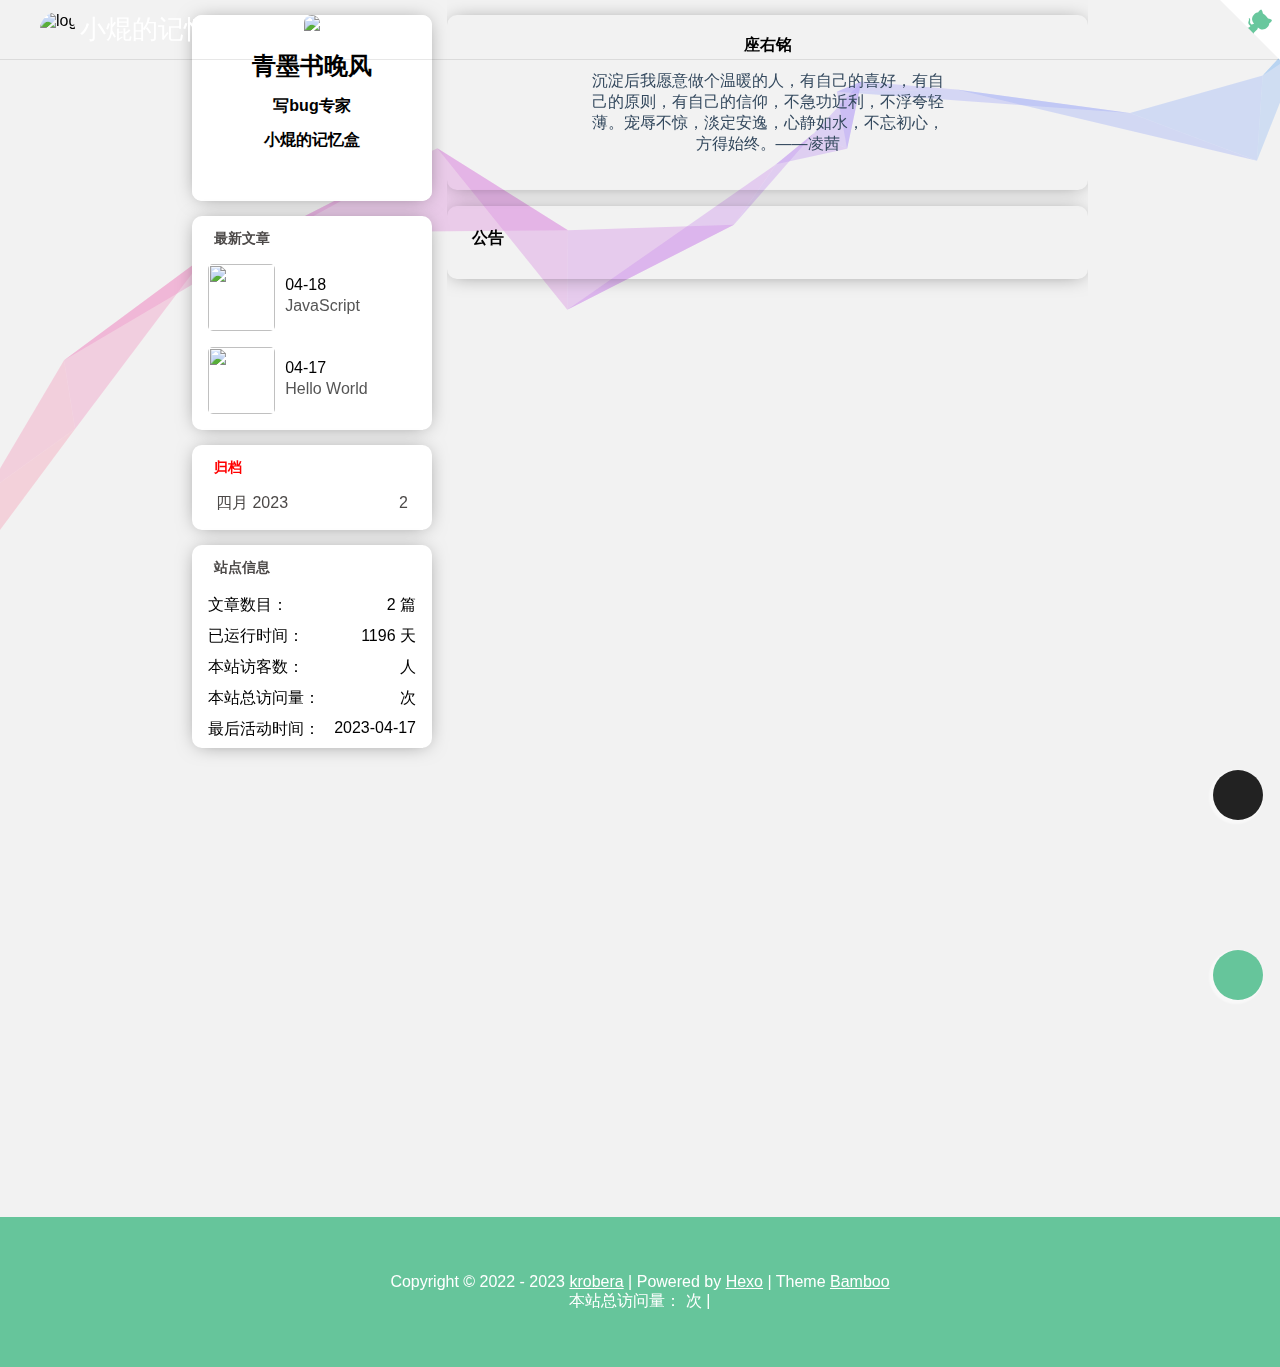
==== index.html @ 3b60a6db "My first test from kun-1" ====
<!DOCTYPE html>
<html>
  <!-- meta/link... -->
  



<head>
  <meta http-equiv="content-type" content="text/html; charset=utf-8">
  <meta content="width=device-width, initial-scale=1.0, maximum-scale=1.0, user-scalable=0" name="viewport">
  <!-- Global site tag (gtag.js) - Google Analytics -->


  <title>小焜的记忆盒</title>

  <link rel="icon" type="image/x-icon, image/vnd.microsoft.icon" href="/favicon.ico">
  <link rel="stylesheet" href="https://at.alicdn.com/t/font_1911880_c1nvbyezg17.css">
  <link href="https://unpkg.com/@fortawesome/fontawesome-free/css/all.min.css" rel="stylesheet">
  <link href="/js/swiper/swiper@5.4.1.min.css" rel="stylesheet">
  
  
    <script>
        var themeModelId = '4';
        if (themeModelId) {
            localStorage.setItem('modelId', themeModelId);
        }
    </script>
    
    <script defer src="https://cdn.jsdelivr.net/gh/yuang01/live2d-widget@latest/autoload.js"></script>
    <script>
        var live2dOpen = eval('true') || false;
        if (!live2dOpen) {
            localStorage.setItem('waifu-display', 1609323474481);
        }
    </script>
  
  
  
<link rel="stylesheet" href="/css/animate.min.css">

  
<link rel="stylesheet" href="/css/style.css">

  
  
    <link href="https://cdn.jsdelivr.net/npm/@fancyapps/ui@5.0/dist/fancybox/fancybox.css" rel="stylesheet">
  
  
    
<link rel="stylesheet" href="/js/shareJs/share.min.css">

  
  <style>
        @media (max-width: 992px) {
            #waifu {
                display: none;
            }
        }
    </style>
    <script defer src="//cdn.bootcss.com/pace/1.0.2/pace.min.js"></script>
    <link href="//cdn.bootcss.com/pace/1.0.2/themes/pink/pace-theme-flash.css" rel="stylesheet">

    
    
    <!-- 依赖于jquery和vue -->
    
        <script src="https://unpkg.com/jquery@3.5.1/dist/jquery.min.js"></script>
    

    
        <script src="https://unpkg.com/vue@2.6.11/dist/vue.min.js"></script>
    

    <!-- import link -->
    
        
            
        
            
        
    
    <!-- import script -->
    
        
            
        
            
        
    

<meta name="generator" content="Hexo 6.3.0"></head>

  
  <!-- 预加载动画 -->
  <!-- 页面预加载动画 -->

  
    <div class="preloader_2" id="loader">
  <div class="loader"></div>
</div>

  
<script>
  var endLoading = function () {
    document.body.style.overflow = 'auto';
    document.getElementById('loader').classList.add("loading");
  }
  window.addEventListener('DOMContentLoaded',endLoading);
</script>

  <body>
    <!-- 判断是否为暗黑风格 -->
    <!-- 判断是否为黑夜模式 -->
<script>
  let isDark = JSON.parse(localStorage.getItem('dark')) || JSON.parse('false');

  if (isDark) {
    $(document.body).addClass('darkModel');
  }
</script>

    <!-- 需要在上面加载的js -->
    <script>
  function loadScript(src, cb) {
    return new Promise(resolve => {
      setTimeout(function () {
        var HEAD = document.getElementsByTagName("head")[0] || document.documentElement;
        var script = document.createElement("script");
        script.setAttribute("type", "text/javascript");
        if (cb) {
          if (JSON.stringify(cb)) {
            for (let p in cb) {
              if (p == "onload") {
                script[p] = () => {
                  cb[p]()
                  resolve()
                }
              } else {
                script[p] = cb[p]
                script.onload = resolve
              }
            }
          } else {
            script.onload = () => {
              cb()
              resolve()
            };
          }
        } else {
          script.onload = resolve
        }
        script.setAttribute("src", src);
        HEAD.appendChild(script);
      });
    });
  }

  //https://github.com/filamentgroup/loadCSS
  var loadCSS = function (src) {
    return new Promise(resolve => {
      setTimeout(function () {
        var link = document.createElement('link');
        link.rel = "stylesheet";
        link.href = src;
        link.onload = resolve;
        document.getElementsByTagName("head")[0].appendChild(link);
      });
    });
  };

</script> 

<!-- 轮播图所需要的js -->
<script src="/js/swiper/swiper.min.js"></script>
<script src="/js/swiper/vue-awesome-swiper.js"></script>
<script src="/js/swiper/swiper.animate1.0.3.min.js"></script>

<script type="text/javascript">
  Vue.use(window.VueAwesomeSwiper)
</script>


  <script src="/js/vue-typed-js/index.js"></script>


<!-- 首页的公告滚动插件的js需要重新加载 -->
<script src="/js/vue-seamless-scroll/index.js"></script>

<!-- 打字机效果js -->
<script src="https://unpkg.com/typed.js@2.0.11"></script>


    <div id="safearea">
      <main class="main" id="pjax-container">
        <!-- 头部导航 -->
        
<header class="header  " 
  id="navHeader"
  style="position: fixed;
  left: 0; top: 0; z-index: 10;width: 100%;"
>
  <div class="header-content">
    <div class="bars">
      <div id="appDrawer" class="sidebar-image">
  <div class="drawer-box-icon">
    <i class="fas fa-bars" aria-hidden="true" @click="showDialogDrawer"></i>
  </div>
  
  <transition name="fade">
    <div class="drawer-box_mask" v-cloak style="display: none;" v-show="visible" @click.self="cancelDialogDrawer">
    </div>
  </transition>
  <div class="drawer-box" :class="{'active': visible}">
    <div class="drawer-box-head bg-color">
      <img class="drawer-box-head_logo lazyload placeholder" src="/medias/head.jpg" class="lazyload placeholder" data-srcset="/medias/head.jpg" srcset="https://pic1.zhimg.com/v2-cd38920285d125be80b3eb504052c550_b.webp" alt="logo">
      <h3 class="drawer-box-head_title">小焜的记忆盒</h3>
      <h5 class="drawer-box-head_desc">欢迎来到小焜的个人空间</h5>
    </div>
    
    <div class="drawer-box-content">
      <ul class="drawer-box-content_menu">
        
        
          <li class="drawer-box-content_item">
            <a target="_blank" rel="noopener" href="https://github.com/krobera">
              <i class="fas fa-github" aria-hidden="true"></i>
              <span>Github</span>
            </a>
          </li>
        
      </ul>
    </div>
  </div>
</div>

<script>
  var body = document.body || document.documentElement || window;
  var vm = new Vue({
    el: '#appDrawer',
    data: {
      visible: false,
      top: 0,
      openArr: [],
    },
    computed: {
    },
    mounted() {
    },
    methods: {
      isOpen(index) {
        if (this.openArr.includes(index)) {
          return true;
        } else {
          return false;
        }
      },
      openOrCloseMenu(curIndex) {
        const index = this.openArr.indexOf(curIndex);
        if (index !== -1) {
          this.openArr.splice(index, 1);
        } else {
          this.openArr.push(curIndex);
        }
      },
      showDialogDrawer() {
        this.visible = true;
        // 防止页面滚动，只能让弹框滚动
        this.top = $(document).scrollTop()
        body.style.cssText = 'width: 100%; height: 100%;overflow: hidden;';
      },
      cancelDialogDrawer() {
        this.visible = false;
        body.removeAttribute('style');
        $(document).scrollTop(this.top)
      }
    },
    created() {}
  })
</script>

    </div>
    <div class="blog-title" id="author-avatar">
      
        <div class="avatar">
          <img src="/medias/head.jpg" class="lazyload placeholder" data-srcset="/medias/head.jpg" srcset="https://pic1.zhimg.com/v2-cd38920285d125be80b3eb504052c550_b.webp" alt="logo">
        </div>
      
      <a href="/" class="logo">小焜的记忆盒</a>
    </div>
    <nav class="navbar">
      <ul class="menu">
        
      </ul>
      
      
        <div id="appSearch">
  <div class="search"  @click="showDialog()"><i class="fas fa-search" aria-hidden="true"></i></div>
  <transition name="fade">
    <div class="message-box_wrapper" style="display: none;" v-cloak v-show="dialogVisible" @click.self="cancelDialogVisible()">
      <div class="message-box animated bounceInDown">
        <h2>
          <span>
            <i class="fas fa-search" aria-hidden="true"></i>
            <span class="title">本地搜索</span>
          </span>
          <i class="fas fa-times close" pointer style="float:right;" aria-hidden="true" @click.self="cancelDialogVisible()"></i>
        </h2>
        <form class="site-search-form">
          <input type="text"
            placeholder="请输入关键字"
            id="local-search-input" 
            @click="getSearchFile()"
            class="st-search-input"
            v-model="searchInput"
          />
        </form>
        <div class="result-wrapper">
          <div id="local-search-result" class="local-search-result-cls"></div>
        </div>
      </div>
    </div>
  </transition>
</div>
<script src="/js/local_search.js"></script>
<script>
  var body = document.body || document.documentElement || window;
  var vm = new Vue({
    el: '#appSearch',
    data: {
      dialogVisible: false,
      searchInput: '',
      top: 0,
    },
    computed: {
    },
    mounted() {
      window.addEventListener('pjax:complete', () => {
        this.cancelDialogVisible();
      })
    },
    methods: {
      showDialog() {
        this.dialogVisible = true;
        // 防止页面滚动，只能让弹框滚动
        this.top = $(document).scrollTop()
        body.style.cssText = 'overflow: hidden;';
      },
      getSearchFile() {
        if (!this.searchInput) {
          getSearchFile("/search.xml");
        }
      },
      cancelDialogVisible() {
        this.dialogVisible = false;
        body.removeAttribute('style');
        $(document).scrollTop(this.top)
      },
    },
    created() {}
  })
</script>
<!-- 解决刷新页面闪烁问题，可以在元素上添加display: none, 或者用vue.extend方法，详情：https://blog.csdn.net/qq_31393401/article/details/81017912 -->
<!-- 下面是搜索基本写法 -->
<!-- <script type="text/javascript" id="local.search.active">
  var inputArea = document.querySelector("#local-search-input");
  inputArea.onclick   = function(){ getSearchFile(); this.onclick = null }
  inputArea.onkeydown = function(){ if(event.keyCode == 13) return false }
</script> -->

      

    </nav>
  </div>
  
    <a target="_blank" rel="noopener" href="https://github.com/krobera" class="github-corner color-primary" aria-label="View source on GitHub"><svg width="60" height="60" viewBox="0 0 250 250" style="fill:#fff; position: absolute; top: 0; border: 0; right: 0;" aria-hidden="true"><path d="M0,0 L115,115 L130,115 L142,142 L250,250 L250,0 Z"></path><path d="M128.3,109.0 C113.8,99.7 119.0,89.6 119.0,89.6 C122.0,82.7 120.5,78.6 120.5,78.6 C119.2,72.0 123.4,76.3 123.4,76.3 C127.3,80.9 125.5,87.3 125.5,87.3 C122.9,97.6 130.6,101.9 134.4,103.2" fill="currentColor" style="transform-origin: 130px 106px;" class="octo-arm"></path><path d="M115.0,115.0 C114.9,115.1 118.7,116.5 119.8,115.4 L133.7,101.6 C136.9,99.2 139.9,98.4 142.2,98.6 C133.8,88.0 127.5,74.4 143.8,58.0 C148.5,53.4 154.0,51.2 159.7,51.0 C160.3,49.4 163.2,43.6 171.4,40.1 C171.4,40.1 176.1,42.5 178.8,56.2 C183.1,58.6 187.2,61.8 190.9,65.4 C194.5,69.0 197.7,73.2 200.1,77.6 C213.8,80.2 216.3,84.9 216.3,84.9 C212.7,93.1 206.9,96.0 205.4,96.6 C205.1,102.4 203.0,107.8 198.3,112.5 C181.9,128.9 168.3,122.5 157.7,114.1 C157.9,116.9 156.7,120.9 152.7,124.9 L141.0,136.5 C139.8,137.7 141.6,141.9 141.8,141.8 Z" fill="currentColor" class="octo-body"></path></svg></a><style>.github-corner:hover .octo-arm{animation:octocat-wave 560ms ease-in-out}@keyframes octocat-wave{0%,100%{transform:rotate(0)}20%,60%{transform:rotate(-25deg)}40%,80%{transform:rotate(10deg)}}@media (max-width:500px){.github-corner:hover .octo-arm{animation:none}.github-corner .octo-arm{animation:octocat-wave 560ms ease-in-out}}</style>
  
  
    <div id="he-plugin-simple"></div>
    <script>
      WIDGET = {
        CONFIG: {
          "modules": "012",
          "background": 5,
          "tmpColor": "4A4A4A",
          "tmpSize": 16,
          "cityColor": "4A4A4A",
          "citySize": 16,
          "aqiSize": 16,
          "weatherIconSize": 24,
          "alertIconSize": 18,
          "padding": "10px 10px 10px 10px",
          "shadow": "1",
          "language": "auto",
          "borderRadius": 5,
          "fixed": "false",
          "vertical": "middle",
          "horizontal": "center",
          "key": "2784dd3fcb1e4f0f9a9b579bf69641f2"
        }
      }
    </script>
    <script defer src="https://widget.qweather.net/simple/static/js/he-simple-common.js?v=2.0"></script> 
    
</header>
        <!-- 内容区域 -->
        
  <!-- 首页轮播 -->
  

  <link href="/js/vue-typed-js/index.css" rel="stylesheet">






<div class="swiper-length" style="display: none;">0</div>
<div id="appSwiper"
  class="swiper-no-swiping"
  @mouseenter="stopAutoPlay()" 
  @mouseleave="startAutoPlay()"
>
  <swiper v-cloak ref="mySwiper" :options="swiperOptions" @slideChangeTransitionEnd="slideChangeTransitionEnd">
    
      <swiper-slide>
        <div class="item swiper-lazy" data-background="/img/02.jpg" style="background-size: 300000px; 
          background-position: left center;" style="position: relative;">
          <div class="swiper-bgmask" style="position: absolute;top: 0;left: 0;width: 100%;height: 100%;"></div>
            <div class="flag">
              
              <div class="img-mask swiper-lazy swiper-default-bgImg" data-background="/img/02.jpg" style="height: 100%; background-size: cover; 
                background-position: center center;">
                <div class="swiper-lazy-preloader swiper-lazy-preloader-white"></div>   
              </div>
              <div class="flag-text">
                <div class="flag-text-content">
                  <div class="title ani animated" swiper-animate-effect="fadeInDown" swiper-animate-duration="0.2s" swiper-animate-delay="0.1s">记忆</div>
                  
                    <div class="ani animated default-excerpt" swiper-animate-effect="fadeInDown" swiper-animate-duration="0.2s" swiper-animate-delay="0.1s">
                      <vue-typed-js :strings="defaultDesc" :loop="defaultDescTypedLoop" :type-speed="100" :back-speed="50">
                        <h1 class="typing"></h1>
                      </vue-typed-js>
                    </div>
                    
                </div>
                <div style="display: flex;" class="flag-text-btns">
                  
                    <div class="ani animated" swiper-animate-effect="fadeInDown" swiper-animate-duration="0.2s" swiper-animate-delay="0.1s"><a target="_blank" rel="noopener" href="https://github.com/krobera/krobera.github.io" class="read-more swiper-btn-color" style="display: inline-block; z-index:1;">阅读文档</a></div>
                  
                  
                    <div class="ani animated" style="margin-left: 10px;" swiper-animate-effect="fadeInDown" swiper-animate-duration="0.2s" swiper-animate-delay="0.1s"><a target="_blank" rel="noopener" href="https://www.cnblogs.com/krora/" class="read-more swiper-btn-color2" style="display: inline-block; z-index:1;border: 1px solid white;">博客园</a></div>
                  
                </div>
              </div>
            </div>
          </div>
      </swiper-slide>
    
  </swiper>
  
    <div id="scroll-down" @click="toPostContent()">
      <a href="javascript:;">
        <i class="fas fa-angle-down scroll-down-effects"></i>
      </a>
    </div>
  
  <canvas id="header_canvas"style="position:absolute;bottom:0;width:100%;pointer-events:none;"></canvas>
  
    <svg class="hans-container" xmlns="http://www.w3.org/2000/svg" xmlns:xlink="http://www.w3.org/1999/xlink" viewBox="0 24 150 28" preserveAspectRatio="none"><defs><path id="hans-wave" d="M-160 44c30 0 58-18 88-18s 58 18 88 18 58-18 88-18 58 18 88 18 v44h-352z"></path></defs><g class="hans-parallax"><use xlink:href="#hans-wave" x="50" y="0" fill="rgba(224,233,239,.5)"></use><use xlink:href="#hans-wave" x="50" y="3" fill="rgba(224,233,239,.5)"></use><use xlink:href="#hans-wave" x="50" y="6" fill="rgba(224,233,239,.5)"></use></g></svg>
    
</div>


<style>.hans-parallax>use{animation:hans-wave-move 12s linear infinite}.hans-parallax>use:nth-child(1){animation-delay:-2s}.hans-parallax>use:nth-child(2){animation-delay:-2s;animation-duration:5s}.hans-parallax>use:nth-child(3){animation-delay:-4s;animation-duration:3s}@keyframes hans-wave-move{0%{transform:translate(-90px,0)}100%{transform:translate(85px,0)}}</style>
<style>
  .hans-container {
    position: absolute!important;
    bottom: 0;
    width: 100%;
    height: 120px;
    z-index: 100;
    pointer-events:none;
  }
</style>


<script>
  var autoplay = JSON.parse('false');
  var delay = '5000';
  var loop = JSON.parse('true') ? false : JSON.parse('true');
  var effect = 'slide';
  var swiperLength = parseInt(document.querySelector(".swiper-length").innerText);
  var defaultDesc = '凡是过去，皆为序章';
  defaultDesc = defaultDesc.split(',');
  var defaultDescTypedLoop = JSON.parse('true');
  var vm = new Vue({
    el: '#appSwiper',
    data: {
      defaultDesc: defaultDesc,
      defaultDescTypedLoop,
      swiperOptions: {
        pagination: {
          el: '.swiper-pagination',
          clickable: true // 允许点击小圆点跳转
        },
        loop: loop ? true : false,
        effect, // fade
        autoplay: (autoplay && swiperLength > 1) ? {
  　　　　delay,
  　　　　disableOnInteraction: false // 手动切换之后继续自动轮播
    　　} : false,
        navigation: {
          nextEl: '.swiper-button-next',
          prevEl: '.swiper-button-prev',
        },
        lazy: {
          loadPrevNext: true,
        },
        on:{
          init: function() {
            swiperAnimateCache(this); //隐藏动画元素 
            swiperAnimate(this); //初始化完成开始动画
          }, 
          slideChangeTransitionEnd: function(){ 
            swiperAnimate(this); //每个slide切换结束时也运行当前slide动画
          } 
        }
        // Some Swiper option/callback...
      }
    },
    computed: {
      swiper() {
        return this.$refs.mySwiper.$swiper
      }
    },
    mounted() {
      // console.log('Current Swiper instance object', this.swiper)
      // this.swiper.slideTo(0, 1000, false)
    },
    methods: {
      stopAutoPlay() {
        (autoplay && swiperLength > 1) && this.swiper.autoplay.stop();
      },
      startAutoPlay() {
        (autoplay && swiperLength > 1) && this.swiper.autoplay.start();
      },
      slideChangeTransitionEnd() {
        console.log('1');
      },
      toPostContent() {
        const fullHeight = $(window).height() - 60;
        $('html,body').animate({scrollTop: fullHeight},500);
      }
    },
    created() {}
  })
</script>

  <script src="/js/bubble/homeBubble.js"></script>

<style>
#appSwiper {
  position: relative;
  user-select: none;
  overflow: hidden;
  font-family: Titillium Web,'PingFang SC','Hiragino Sans GB','Microsoft JhengHei','Microsoft YaHei',sans-serif;
}
.default-excerpt {
  font-size: 1.6em;
  margin-top: 1em;
  color: #eee;
}
.bottom-one-btn {
  margin-top: 15px;
}
.swiper-container {
  overflow: hidden;
  z-index: 0;
}
.swiper-slide {
  height: 350px;
  position: relative;
}
.swiper-button-prev,
.swiper-button-next {
  padding: 10px 10px;
  transition: background 0.2s;
}
.swiper-button-prev:hover,
.swiper-button-next:hover {
  background: rgba(0, 0, 0, 0.2);
}
.swiper-slide .item {
  width: 100%;
  height: 100%;
}
.flag {
  position: relative;
  width: 70%;
  margin: 0 auto;
  color: #ffffff;
  height: 100%;
  background: #000;
}
.flag img {
  min-height: 100%;
}
.flag-text {
  position: absolute;
  top: 50px;
  left: 50px;
  width: 80%;
  height: 280px;
  display: flex;
  flex-direction: column;
  justify-content: space-between;
  z-index: 9999;
}
.flag-text .title {
  font-size: 1.8em;
}
.flag-text .title a {
  color: #fff;
  transition: color 0.3s;
}
.flag-text .title a:hover {
  color: rgba(66, 185, 133, 0.8);
}
.flag-text .excerpt {
  color: #eee;
  width: 70%;
  line-height: 30px;
  height: 150px;
  margin-top: 2%;
  display: -webkit-box;
  -webkit-box-orient: vertical;
  -webkit-line-clamp: 5;
  overflow: hidden;
}
.swiper-pagination-bullet-active {
  opacity: 1;
  background-color: #42b983;
}
.img-mask {
  opacity:0.6; filter: alpha(opacity=60);
}
.flag-text .read-more {
  margin-bottom: 30px;
  padding: 5px 15px;
  color: #ffffff;
  border-radius: 20px;
}
#scroll-down {
  position: absolute;
  bottom: 10px;
  left: 50%;
  transform: translateX(-50%);
  font-size: 2.5em;
  color: #fff;
  cursor: pointer;
  z-index: 2;
}
#scroll-down a {
  color: #fff;
}
@-webkit-keyframes rightan
  {
  
  0%
  {
    transform: translateY(0);
    opacity: 0.5;
  }
  50% {
    transform: translateY(-30px);
    opacity: 1;
  }
  100%
  {
    transform: translateY(0);
    opacity: 0.5;
  }
}
.scroll-down-effects {
  animation: rightan 1.5s infinite;
}
/* 当头部导航设置为背景透明的时候 */
.swiper-slide {
  height: 400px;
}
.flag-text {
  top: 80px;
}

@media (min-width: 992px) {
  .swiper-button-prev {
    margin-left: 15%;
    transform: translateX(-180%);
  }
  .swiper-button-next {
    margin-right: 15%;
    transform: translateX(180%);
  }
  .flag-text .title {
    width: 80%;
    line-height: 35px;
    max-height: 70px;
    display: -webkit-box;
    -webkit-box-orient: vertical;
    -webkit-line-clamp: 2;
    overflow: hidden;
  }
}
@media screen and (max-width: 1200px) { 
  .flag {
    width: 80%;
  }
  .swiper-button-prev {
    margin-left: 10%;
    transform: translateX(-180%);
  }
  .swiper-button-next {
    margin-right: 10%;
    transform: translateX(180%);
  }
}
@media (max-width: 992px) {
  .flag {
    width: 100%;
  }
  .flag-text .title {
    font-size: 1.5em;
    margin-top: 50px;
    display: -webkit-box;
    -webkit-box-orient: vertical;
    -webkit-line-clamp: 2;
    overflow: hidden;
  }
  .flag-text {
    position: absolute;
    top: 0;
    left: 0;
    width: 80%;
    height: 100%;
    margin-left: 50%;
    transform: translateX(-50%);
  }
  .flag-text .excerpt {
    width: 100%;
    line-height: 25px;
    height: 125px;
    display: -webkit-box;
    -webkit-box-orient: vertical;
    -webkit-line-clamp: 5;
    overflow: hidden;
  }
  .flag-text .read-more {
    margin-bottom: 80px;
  }
}
@media (max-width: 992px) and (min-width: 551px) {
  .flag-text .excerpt {
    width: 70%;
  }
}
@media (max-width: 551px) {
  .swiper-slide {
    height: 250px;
  }
  .flag-text .title {
    line-height: 30px;
    max-height: 60px;
    display: -webkit-box;
    -webkit-box-orient: vertical;
    -webkit-line-clamp: 2;
    overflow: hidden;
    margin-top: 20px;
  }
  .flag-text .excerpt {
    font-size: 1em;
    line-height: 20px;
    height: 80px;
    display: -webkit-box;
    -webkit-box-orient: vertical;
    -webkit-line-clamp: 4;
  }
  .flag-text .excerpt { 
    margin-top: 10px;
  }
  .flag-text .read-more {
    margin-top: 10px;
    margin-bottom: 50px;
  }
  .swiper-button-prev,
  .swiper-button-next {
    transform: scale(0.5);
  }
  .swiper-button-prev {
    left: 0;
  }
  .swiper-button-next {
    right: 0;
  }
}
/* 当头部导航设置为背景透明的时候 */
  @media (max-width: 992px) {
    .flag-text {
      top: 60px;
      height: 80%;
    }
  }
  @media (max-width: 551px) {
    .swiper-slide {
      height: 310px;
    }
  }

/* 文字或者按钮居中显示 */

  .flag-text {
    left: 10%;
  }
  .flag-text .flag-text-content {
    width: 100%;
    text-align: center;
  }
  .flag-text .title {
    width: 100%;
    text-align: center;
  }
  .flag-text .excerpt { 
    width: 100%;
    text-align: center;
  }
  .bottom-one-btn {
    display: flex;
    justify-content: center;
  }
  .default-excerpt {
    display: flex;
    justify-content: center;
    font-size: 1.6em;
  }
  .flag-text-btns {
    justify-content: center;
  }
  @media (min-width: 992px) {
    .flag-text .excerpt {
      line-height: 30px;
      display: -webkit-box;
      -webkit-box-orient: vertical;
      -webkit-line-clamp: 5;
      overflow: hidden;
    }
  }
  @media (max-width: 992px) {
    .flag-text {
      margin-left: 0;
      transform: translateX(0);
    }
  }




/* 全屏显示 */

  .flag {
    width: 100%;
  }
  .swiper-slide {
    height: 100vh;
  }
  .flag-text {
    top: 50%;
    left: 15%;
    transform: translateY(-50%);
    width: 70%;
    height: auto;
  }
  .flag-text .title {
    font-size: 2.8em;
    line-height: 1.5em;
    max-height: none;
  }
  .flag-text .excerpt {
    font-size: 1.25em;
    height: 150px;
  }
  .flag-text .read-more {
    margin-top: 10px;
  }
  .swiper-button-prev,
  .swiper-button-next {
    margin-top: -60px!important;
  }
  .swiper-btn-color,
  .swiper-btn-color2 {
    background-color: transparent;
    border: 1px solid #fff;
  }
  .swiper-btn-color:hover,
  .swiper-btn-color2:hover {
    background-color: rgba(66, 185, 133, 0.8);
    border: 1px solid rgba(66, 185, 133, 0.8)!important;
  }
  .flag-text-btns {
    justify-content: center;
  }
  .swiper-button-prev {
    margin-left: 10px;
    transform: translateX(0);
    border-radius: 50%;
    padding: 0;
    width: 50px;
    height: 50px;
  }
  .swiper-button-next {
    margin-right: 10px;
    transform: translateX(0);
    border-radius: 50%;
    padding: 0;
    width: 50px;
    height: 50px;
  }
  .swiper-button-next:after, .swiper-button-prev:after {
    font-size: 1.2em;
  }
  @media (min-width: 992px) {
    .flag-text .excerpt {
      line-height: 35px;
      height: 175px;
    }
    .default-excerpt {
      min-height: 150px;
    }
    .typed-element {
      align-items: unset;
    }
  }
  @media (max-width: 992px) {
    .flag-text {
      margin-left: 0;
      height: 60%;
      top: 55%;
    }
    .flag-text .title {
      font-size: 2.4em;
      margin-top: 0;
      display: -webkit-box;
      -webkit-box-orient: vertical;
      -webkit-line-clamp: 2;
      overflow: hidden;
    }
    .flag-text .excerpt {
      line-height: 35px;
      height: 185px;
    }
    .flag-text .read-more {
      margin-top: 20px;
    }
  }
  @media (max-width: 551px) {
    .flag-text {
      height: 60%;
    }
    .flag-text .title {
      font-size: 2.2em;
    }
    .flag-text .excerpt {
      line-height: 30px;
    }
    .flag-text .read-more {
      margin-top: 50px;
      padding: 10px 30px;
    }
    .swiper-button-prev {
      margin-left: 0;
    }
    .swiper-button-next {
      margin-right: 0;
    }
    .default-excerpt {
      margin-top: 1em;
    }
  }


/* video */
.swiper-video {
  width: 100%;
  height: 100%;
}
.swiper-video video {
  pointer-events: none;
}
.swiper-video-maskBox{
  position: absolute;
  top: 0;
  left: 0;
  height: 100%;
  width: 100%;
  background-color: #000;
  opacity: 0.2;
  z-index: 1;
}
@media (min-width: 992px) {
  
    .swiper-video {
      display: none;
    }
    .swiper-default-bgImg {
      display: block;  
    }
  
}
@media (max-width: 992px) {
  .swiper-video {
    display: none;
  }
  .swiper-default-bgImg {
    display: block;  
  }
}
/* video-end */
</style>


<div id="l_main">
  <div class="l_content">
    <!-- 自定义的内容 -->
    
    <!-- 首页座右铭 -->
    
  <div class="motto">
      <h3 class="motto-title">座右铭</h3>
      <div class="motto-content">
        <p>
          沉淀后我愿意做个温暖的人，有自己的喜好，有自己的原则，有自己的信仰，不急功近利，不浮夸轻薄。宠辱不惊，淡定安逸，心静如水，不忘初心，方得始终。——凌茜  
        </p> 
      </div>
  </div>

    <!-- 首页公告 -->
    
<style>
  .index-notice-content {
    margin-top: 10px;
  }
  .warp {
    width: 100%;
    margin: 0 auto;
    overflow: hidden;
  }
  .index-notice-content__ul {
    list-style: none;
    padding: 0;
    margin: 0 auto;
  }
  .index-notice-content__ul li,
  .index-notice-content__ul a {
    display: block;
    height: 30px;
    line-height: 30px;
    display: flex;
    justify-content: space-between;
    font-size: 15px;
  }
  .index-notice-content__title {
    flex: 1;
    overflow: hidden;
  }
  .index-notice-content__title a,
  .index-notice-content__title span {
    overflow: hidden;
    display: block;
    text-overflow:ellipsis; 
    white-space: nowrap;
    height: 100%;
    width: 100%;
    color: #000;
  }
  .index-notice-content__title a:hover,
  .index-notice-content__title span:hover {
    text-decoration: underline;
  }
  .index-notice-content__date {
    min-width: 80px;
    margin-left: 5px;
    color: #000;
  }
</style>
<div class="index-notice" id="appIndexNotice">
    <h3>
      <i class="fas fa-bullhorn index-notice-icon"></i>公告
    </h3>
    <div class="index-notice-content">
      
      <vue-seamless-scroll
        :data="listData"
        :class-option="classOption"
        class="warp"
        style="height: 0px"
      >
        <ul class="index-notice-content__ul">
          
           
        </ul>
      </vue-seamless-scroll>
    </div>
</div>
<script src="/js/vue-seamless-scroll/index.js"></script>

<!-- 滚动插件采用 vue-seamless-scroll
  https://chenxuan0000.github.io/vue-seamless-scroll/zh/guide/06-singleStop.html 
-->

<script>
  var seamless = JSON.parse('false');
  seamless = seamless ? 0 : 30;
  var listData = '' || '';
  listData = listData.split(',');
  var vm = new Vue({
    el: '#appIndexNotice',
    data: {
      listData: listData,
      moveNum: 2,
      classOption: {
        singleHeight: seamless,
        limitMoveNum: listData.length
      },
    },
    computed: {
    },
    mounted() {
    },
    methods: {
    },
    created() {
      this.moveNum = parseInt(this.listData.length);
    }
  })
</script>



    <!-- 首页文章置顶 -->
    


<div class="topArticle reveal">
	<h3><i class="fas fa-thumbs-o-up" aria-hidden="true"></i>推荐文章</h3>
	<div class="articles">
		
			
		
			
		
	</div>
</div>


    <div class="bg-floor" id="home-bg-floor" style="position: fixed;left: 0;top: 0;width: 100%;height: 100%;z-index: -2;"></div>
    <!-- 每一篇文章卡片 -->
    <!-- hash算法 -->

<section class="posts">
  
    
    <article class="post reveal" style="flex-direction: row-reverse;   ">
      <div class="post-main">
        <div class="post-info">
          <div class="post-time">
            <i class="fas fa-clock" aria-hidden="true"></i>
            <span class="post-time">2023-04-18</span>
          </div>
          <div class="post-title">
            <a class="post-title-link" href="/2023/04/18/JavaScript/">JavaScript</a>
          </div>
          <div class="post-meta">
            <div class="post-tags">
              <!-- 文章详情页的标签 -->

            </div>
            <div class="post-categories">
              <!-- 文章详情页的分类 -->


            </div>
          </div>
          <div class="post-img-mobile">
            <a href="/2023/04/18/JavaScript/" style="background-size: cover; 
              background-position: center center;">
              <img class="lazyload lazyload placeholder" src="https://pic3.zhimg.com/80/v2-5f7cb7e900b9dcf5354c3d4d2c5cc3c2_1440w.webp" class="lazyload placeholder" data-srcset="https://pic3.zhimg.com/80/v2-5f7cb7e900b9dcf5354c3d4d2c5cc3c2_1440w.webp" srcset="https://pic1.zhimg.com/v2-cd38920285d125be80b3eb504052c550_b.webp" alt="">
            </a>
          </div>
          <div class="post-content">
            一. JavaScript基础1. JavaScript发展历史
1994年，网景公司(Netscape)发布了Navigator浏览器0.9版，这是世界上第一款比较成熟的网络浏览器，轰动一时。但是这是一款名副其实的浏览器–只能浏览页面，浏
          </div>
        </div>
        <div class="post-more">
          <a href="/2023/04/18/JavaScript/">
            <i class="iconfont iconmore" pointer style="float: right;  " title="阅读更多"></i>
          </a>
        </div>
      </div>
      <div class="post-img">
        <a href="/2023/04/18/JavaScript/" style="background-size: cover; 
          background-position: center center;">
          <img class="lazyload lazyload placeholder" src="https://pic3.zhimg.com/80/v2-5f7cb7e900b9dcf5354c3d4d2c5cc3c2_1440w.webp" class="lazyload placeholder" data-srcset="https://pic3.zhimg.com/80/v2-5f7cb7e900b9dcf5354c3d4d2c5cc3c2_1440w.webp" srcset="https://pic1.zhimg.com/v2-cd38920285d125be80b3eb504052c550_b.webp" alt="">
        </a>
      </div>
    </article>
  
    
    <article class="post reveal" style="   ">
      <div class="post-main">
        <div class="post-info">
          <div class="post-time">
            <i class="fas fa-clock" aria-hidden="true"></i>
            <span class="post-time">2023-04-17</span>
          </div>
          <div class="post-title">
            <a class="post-title-link" href="/2023/04/17/hello-world/">Hello World</a>
          </div>
          <div class="post-meta">
            <div class="post-tags">
              <!-- 文章详情页的标签 -->

            </div>
            <div class="post-categories">
              <!-- 文章详情页的分类 -->


            </div>
          </div>
          <div class="post-img-mobile">
            <a href="/2023/04/17/hello-world/" style="background-size: cover; 
              background-position: center center;">
              <img class="lazyload lazyload placeholder" src="https://pic3.zhimg.com/80/v2-5f7cb7e900b9dcf5354c3d4d2c5cc3c2_1440w.webp" class="lazyload placeholder" data-srcset="https://pic3.zhimg.com/80/v2-5f7cb7e900b9dcf5354c3d4d2c5cc3c2_1440w.webp" srcset="https://pic1.zhimg.com/v2-cd38920285d125be80b3eb504052c550_b.webp" alt="">
            </a>
          </div>
          <div class="post-content">
            Welcome to Hexo! This is your very first post. Check documentation for more info. If you get any problems when using Hex
          </div>
        </div>
        <div class="post-more">
          <a href="/2023/04/17/hello-world/">
            <i class="iconfont iconmore" pointer style="  " title="阅读更多"></i>
          </a>
        </div>
      </div>
      <div class="post-img">
        <a href="/2023/04/17/hello-world/" style="background-size: cover; 
          background-position: center center;">
          <img class="lazyload lazyload placeholder" src="https://pic3.zhimg.com/80/v2-5f7cb7e900b9dcf5354c3d4d2c5cc3c2_1440w.webp" class="lazyload placeholder" data-srcset="https://pic3.zhimg.com/80/v2-5f7cb7e900b9dcf5354c3d4d2c5cc3c2_1440w.webp" srcset="https://pic1.zhimg.com/v2-cd38920285d125be80b3eb504052c550_b.webp" alt="">
        </a>
      </div>
    </article>
  
</section>
    <!-- 翻页 -->
    
  </div>

  <aside id='l_side'>
  
    
      <section class="widget side_blogger">
  <div class='content'>
    
      
        <a class='avatar flat-box rectangle' href='/about/'>
          <img src='https://pic2.zhimg.com/80/v2-42b72d5ebee4b8d8aa70d9687effe87b_1440w.webp'/>
        </a>
      
    
    
      <div class='text'>
        
          <h2>青墨书晚风</h2>
        
        
          <p>写bug专家</p>

        
        
          <p><span id="jinrishici-sentence">小焜的记忆盒</span></p>
          <script src="https://sdk.jinrishici.com/v2/browser/jinrishici.js" charset="utf-8"></script>
        
      </div>
    
    
      <div class="social-wrapper">
        
          
            <a href="/atom.xml"
              class="social fas fa-rss flat-btn"
              target="_blank"
              rel="external nofollow noopener noreferrer">
              
            </a>
          
        
          
            <a href="mailto:2536036577@qq.com"
              class="social fas fa-envelope flat-btn"
              target="_blank"
              rel="external nofollow noopener noreferrer">
              
            </a>
          
        
          
            <a href="https://github.com/krobera"
              class="social fab fa-github flat-btn"
              target="_blank"
              rel="external nofollow noopener noreferrer">
              
            </a>
          
        
          
            <a href="tencent://AddContact/?fromId=50&amp;fromSubId=1&amp;subcmd=all&amp;uin=2536036577"
              class="social fab fa-qq flat-btn"
              target="_blank"
              rel="external nofollow noopener noreferrer">
              
            </a>
          
        
      </div>
    
  </div>
</section>

    
  
  
  

  <div class="layout_sticky">    
    
      
        
  
      
      
        
  
      
      
  <section class="widget side_recent_post">
    
  <header>
    
      <a style="color: " href='/tags/'><i class="fas fa-book fa-fw" aria-hidden="true"></i><span class='name'>最新文章</span></a>
    
  </header>


    <div class='content'>
      
      <!-- hash算法 -->
      
      <div class="aside-list">
        
          <div class="aside-list-item">
            
            
            

            <div class="post-img-box">
              <a href="/2023/04/18/JavaScript/" class="post-img " style="background-size: cover; 
                background-position: center center;">
                <img class="lazyload lazyload placeholder" style="width:100%;height:100%;object-fit:cover;" data-src="https://pic3.zhimg.com/80/v2-5f7cb7e900b9dcf5354c3d4d2c5cc3c2_1440w.webp" class="lazyload placeholder" data-srcset="https://pic3.zhimg.com/80/v2-5f7cb7e900b9dcf5354c3d4d2c5cc3c2_1440w.webp" srcset="https://pic1.zhimg.com/v2-cd38920285d125be80b3eb504052c550_b.webp" alt="">
              </a>
            </div>
            <div class="post-date-title">
              <div>
                
                  <span class="post-date">04-18</span>
                
              </div>
              <a class="post-title" href="/2023/04/18/JavaScript/">JavaScript</a>
            </div>
          </div>
        
          <div class="aside-list-item">
            
            
            

            <div class="post-img-box">
              <a href="/2023/04/17/hello-world/" class="post-img " style="background-size: cover; 
                background-position: center center;">
                <img class="lazyload lazyload placeholder" style="width:100%;height:100%;object-fit:cover;" data-src="https://pic3.zhimg.com/80/v2-5f7cb7e900b9dcf5354c3d4d2c5cc3c2_1440w.webp" class="lazyload placeholder" data-srcset="https://pic3.zhimg.com/80/v2-5f7cb7e900b9dcf5354c3d4d2c5cc3c2_1440w.webp" srcset="https://pic1.zhimg.com/v2-cd38920285d125be80b3eb504052c550_b.webp" alt="">
              </a>
            </div>
            <div class="post-date-title">
              <div>
                
                  <span class="post-date">04-17</span>
                
              </div>
              <a class="post-title" href="/2023/04/17/hello-world/">Hello World</a>
            </div>
          </div>
        
      </div>
    </div>
  </section>

      
  <section class="widget side_archives">
    
    <header><a style="color: red" href='/archives/'><i class="fas fa-archive fa-fw" aria-hidden="true"></i><span class='name'>归档</span></a></header><div class="content"><ul class="card-archive-list"><li class="card-archive-list-item"><a class="card-archive-list-link" href="/archives/2023/04/"><span class="card-archive-list-date">四月 2023</span><span class="card-archive-list-count">2</span></a></li></ul></div>
  </section>

      <section class="widget side_webinfo">
  
  <header>
    
      <i style="color: " class="fas fa-chart-line fa-fw" aria-hidden="true"></i><span class='name' style="color: ">站点信息</span>
    
  </header>


  <div class='content'>
    <div class="webinfo">
      
        <div class="webinfo-item">
          <div>文章数目：</div>
          <div>2 篇</div>
        </div>
      

      
        <div class="webinfo-item">
          <div>已运行时间：</div>
          <div id="webinfo-runtime-count" publish_date="03/24/2020 21:34:09"></div>
        </div>
        <script>
          var BirthDay = new Date(new Date('2023/04/17'));
          var today = new Date();
          var timeold = (today.getTime() - BirthDay.getTime());
          var daysold = Math.floor(timeold / (24 * 60 * 60 * 1000));
          document.getElementById('webinfo-runtime-count').innerHTML = daysold + ' 天';
        </script>
      


      

      
        <div class="webinfo-item">
          <div>本站访客数：</div>
          
          <div><span id="busuanzi_value_site_uv"><i class="fas fa-fan fa-spin fa-fw" aria-hidden="true"></i></span> 人</div>
          
        </div>
      

      
        <div class="webinfo-item">
          <div>本站总访问量：</div>
          
          <div><span id="busuanzi_value_site_pv"><i class="fas fa-fan fa-spin fa-fw" aria-hidden="true"></i></span> 次</div>
          
        </div>
      

      
        <div class="webinfo-item">
          <div>最后活动时间：</div>
          
            <div id="last-update" style="display: none;">Tue Apr 18 2023 01:28:00 GMT+0800 (中国标准时间)</div>
            <div id="last-update-show">2023-04-18 日</div>
          
        </div>
        
        <script>
          function timeago(dateTimeStamp) {
              var minute = 1000 * 60; //把分，时，天，周，半个月，一个月用毫秒表示
              var hour = minute * 60;
              var day = hour * 24;
              var week = day * 7;
              var month = day * 30;
              var now = new Date().getTime(); //获取当前时间毫秒
              var diffValue = now - dateTimeStamp; //时间差
              if (diffValue < 0) {
                  return;
              }
              var minC = diffValue / minute; //计算时间差的分，时，天，周，月
              var hourC = diffValue / hour;
              var dayC = diffValue / day;
              var weekC = diffValue / week;
              var monthC = diffValue / month;
              if (monthC >= 1 && monthC <= 3) {
                  result = " " + parseInt(monthC) + " 月前"
              } else if (weekC >= 1 && weekC <= 3) {
                  result = " " + parseInt(weekC) + " 周前"
              } else if (dayC >= 1 && dayC <= 6) {
                  result = " " + parseInt(dayC) + " 天前"
              } else if (hourC >= 1 && hourC <= 23) {
                  result = " " + parseInt(hourC) + " 小时前"
              } else if (minC >= 1 && minC <= 59) {
                  result = " " + parseInt(minC) + " 分钟前"
              } else if (diffValue >= 0 && diffValue <= minute) {
                  result = "刚刚"
              } else {
                  var datetime = new Date();
                  datetime.setTime(dateTimeStamp);
                  var Nyear = datetime.getFullYear();
                  var Nmonth = datetime.getMonth() + 1 < 10 ? "0" + (datetime.getMonth() + 1) : datetime.getMonth() + 1;
                  var Ndate = datetime.getDate() < 10 ? "0" + datetime.getDate() : datetime.getDate();
                  var Nhour = datetime.getHours() < 10 ? "0" + datetime.getHours() : datetime.getHours();
                  var Nminute = datetime.getMinutes() < 10 ? "0" + datetime.getMinutes() : datetime.getMinutes();
                  var Nsecond = datetime.getSeconds() < 10 ? "0" + datetime.getSeconds() : datetime.getSeconds();
                  result = Nyear + "-" + Nmonth + "-" + Ndate
              }
              return result;
          }
          var lastUpDate = document.getElementById('last-update').innerHTML;
          try {
            document.getElementById('last-update-show').innerHTML = timeago(new Date(lastUpDate));
          } catch (error) {
            document.getElementById('last-update-show').innerHTML = '2023-04-18 日';
          }
        </script>
        
      
    </div>
  </div>
</section>
      
    
  </div>
</aside>
</div>
<!-- 花瓣和雪花飘落 -->
<!-- 雪花和花瓣特效 -->

  
    <script src="/js/falling/snow.js"></script>
  



<!-- 灯笼 -->


      </main>
    </div>

    <!-- 页脚 -->
    
  
  
    <!-- 底部鱼儿跳动效果，依赖于jquery-->
<div id="j-fish-skip" style=" position: relative;height: 153px;width: auto;"></div>
<script>
  var RENDERER = {
    POINT_INTERVAL: 5,
    FISH_COUNT: 3,
    MAX_INTERVAL_COUNT: 50,
    INIT_HEIGHT_RATE: .5,
    THRESHOLD: 50,
    FISH_COLOR: '',
    init: function () {
      this.setFishColor(); this.setParameters(), this.reconstructMethods(), this.setup(), this.bindEvent(), this.render()
    },
    setFishColor: function () {
      let isDark = JSON.parse(localStorage.getItem('dark')) || JSON.parse('false');
      if (isDark) {
        this.FISH_COLOR = '#222'; // 暗黑色，有时间把这整成一个变量
      } else {
        this.FISH_COLOR = '' || 'rgba(66, 185, 133, 0.8)';
      }
    },
    setParameters: function () {
      this.$window = $(window), this.$container = $("#j-fish-skip"), this.$canvas = $("<canvas />"), this.context = this.$canvas.appendTo(this.$container).get(0).getContext("2d"), this.points = [], this.fishes = [], this.watchIds = []
    },
    createSurfacePoints: function () {
      var t = Math.round(this.width / this.POINT_INTERVAL);
      this.pointInterval = this.width / (t - 1), this.points.push(new SURFACE_POINT(this, 0));
      for (var i = 1; i < t; i++) {
        var e = new SURFACE_POINT(this, i * this.pointInterval),
          h = this.points[i - 1];
        e.setPreviousPoint(h), h.setNextPoint(e), this.points.push(e)
      }
    },
    reconstructMethods: function () {
      this.watchWindowSize = this.watchWindowSize.bind(this), this.jdugeToStopResize = this.jdugeToStopResize.bind(this), this.startEpicenter = this.startEpicenter.bind(this), this.moveEpicenter = this.moveEpicenter.bind(this), this.reverseVertical = this.reverseVertical.bind(this), this.render = this.render.bind(this)
    },
    setup: function () {
      this.points.length = 0, this.fishes.length = 0, this.watchIds.length = 0, this.intervalCount = this.MAX_INTERVAL_COUNT, this.width = this.$container.width(), this.height = this.$container.height(), this.fishCount = this.FISH_COUNT * this.width / 500 * this.height / 500, this.$canvas.attr({
        width: this.width,
        height: this.height
      }), this.reverse = !1, this.fishes.push(new FISH(this)), this.createSurfacePoints()
    },
    watchWindowSize: function () {
      this.clearTimer(), this.tmpWidth = this.$window.width(), this.tmpHeight = this.$window.height(), this.watchIds.push(setTimeout(this.jdugeToStopResize, this.WATCH_INTERVAL))
    },
    clearTimer: function () {
      for (; this.watchIds.length > 0;) clearTimeout(this.watchIds.pop())
    },
    jdugeToStopResize: function () {
      var t = this.$window.width(),
        i = this.$window.height(),
        e = t == this.tmpWidth && i == this.tmpHeight;
      this.tmpWidth = t, this.tmpHeight = i, e && this.setup()
    },
    bindEvent: function () {
      this.$window.on("resize", this.watchWindowSize), this.$container.on("mouseenter", this.startEpicenter), this.$container.on("mousemove", this.moveEpicenter)
    },
    getAxis: function (t) {
      var i = this.$container.offset();
      return {
        x: t.clientX - i.left + this.$window.scrollLeft(),
        y: t.clientY - i.top + this.$window.scrollTop()
      }
    },
    startEpicenter: function (t) {
      this.axis = this.getAxis(t)
    },
    moveEpicenter: function (t) {
      var i = this.getAxis(t);
      this.axis || (this.axis = i), this.generateEpicenter(i.x, i.y, i.y - this.axis.y), this.axis = i
    },
    generateEpicenter: function (t, i, e) {
      if (!(i < this.height / 2 - this.THRESHOLD || i > this.height / 2 + this.THRESHOLD)) {
        var h = Math.round(t / this.pointInterval);
        h < 0 || h >= this.points.length || this.points[h].interfere(i, e)
      }
    },
    reverseVertical: function () {
      this.reverse = !this.reverse;
      for (var t = 0, i = this.fishes.length; t < i; t++) this.fishes[t].reverseVertical()
    },
    controlStatus: function () {
      for (var t = 0, i = this.points.length; t < i; t++) this.points[t].updateSelf();
      for (t = 0, i = this.points.length; t < i; t++) this.points[t].updateNeighbors();
      this.fishes.length < this.fishCount && 0 == --this.intervalCount && (this.intervalCount = this.MAX_INTERVAL_COUNT, this.fishes.push(new FISH(this)))
    },
    render: function () {
      requestAnimationFrame(this.render), this.controlStatus(), this.context.clearRect(0, 0, this.width, this.height), this.context.fillStyle = this.FISH_COLOR;
      for (var t = 0, i = this.fishes.length; t < i; t++) this.fishes[t].render(this.context);
      this.context.save(), this.context.globalCompositeOperation = "xor", this.context.beginPath(), this.context.moveTo(0, this.reverse ? 0 : this.height);
      for (t = 0, i = this.points.length; t < i; t++) this.points[t].render(this.context);
      this.context.lineTo(this.width, this.reverse ? 0 : this.height), this.context.closePath(), this.context.fill(), this.context.restore()
    }
  },
  SURFACE_POINT = function (t, i) {
    this.renderer = t, this.x = i, this.init()
  };
  SURFACE_POINT.prototype = {
    SPRING_CONSTANT: .03,
    SPRING_FRICTION: .9,
    WAVE_SPREAD: .3,
    ACCELARATION_RATE: .01,
    init: function () {
      this.initHeight = this.renderer.height * this.renderer.INIT_HEIGHT_RATE, this.height = this.initHeight, this.fy = 0, this.force = {
        previous: 0,
        next: 0
      }
    },
    setPreviousPoint: function (t) {
      this.previous = t
    },
    setNextPoint: function (t) {
      this.next = t
    },
    interfere: function (t, i) {
      this.fy = this.renderer.height * this.ACCELARATION_RATE * (this.renderer.height - this.height - t >= 0 ? -1 : 1) * Math.abs(i)
    },
    updateSelf: function () {
      this.fy += this.SPRING_CONSTANT * (this.initHeight - this.height), this.fy *= this.SPRING_FRICTION, this.height += this.fy
    },
    updateNeighbors: function () {
      this.previous && (this.force.previous = this.WAVE_SPREAD * (this.height - this.previous.height)), this.next && (this.force.next = this.WAVE_SPREAD * (this.height - this.next.height))
    },
    render: function (t) {
      this.previous && (this.previous.height += this.force.previous, this.previous.fy += this.force.previous), this.next && (this.next.height += this.force.next, this.next.fy += this.force.next), t.lineTo(this.x, this.renderer.height - this.height)
    }
  };
  var FISH = function (t) {
    this.renderer = t, this.init()
  };
  FISH.prototype = {
    GRAVITY: .4,
    init: function () {
      this.direction = Math.random() < .5, this.x = this.direction ? this.renderer.width + this.renderer.THRESHOLD : -this.renderer.THRESHOLD, this.previousY = this.y, this.vx = this.getRandomValue(4, 10) * (this.direction ? -1 : 1), this.renderer.reverse ? (this.y = this.getRandomValue(1 * this.renderer.height / 10, 4 * this.renderer.height / 10), this.vy = this.getRandomValue(2, 5), this.ay = this.getRandomValue(.05, .2)) : (this.y = this.getRandomValue(6 * this.renderer.height / 10, 9 * this.renderer.height / 10), this.vy = this.getRandomValue(-5, -2), this.ay = this.getRandomValue(-.2, -.05)), this.isOut = !1, this.theta = 0, this.phi = 0
    },
    getRandomValue: function (t, i) {
      return t + (i - t) * Math.random()
    },
    reverseVertical: function () {
      this.isOut = !this.isOut, this.ay *= -1
    },
    controlStatus: function (t) {
      this.previousY = this.y, this.x += this.vx, this.y += this.vy, this.vy += this.ay, this.renderer.reverse ? this.y > this.renderer.height * this.renderer.INIT_HEIGHT_RATE ? (this.vy -= this.GRAVITY, this.isOut = !0) : (this.isOut && (this.ay = this.getRandomValue(.05, .2)), this.isOut = !1) : this.y < this.renderer.height * this.renderer.INIT_HEIGHT_RATE ? (this.vy += this.GRAVITY, this.isOut = !0) : (this.isOut && (this.ay = this.getRandomValue(-.2, -.05)), this.isOut = !1), this.isOut || (this.theta += Math.PI / 20, this.theta %= 2 * Math.PI, this.phi += Math.PI / 30, this.phi %= 2 * Math.PI), this.renderer.generateEpicenter(this.x + (this.direction ? -1 : 1) * this.renderer.THRESHOLD, this.y, this.y - this.previousY), (this.vx > 0 && this.x > this.renderer.width + this.renderer.THRESHOLD || this.vx < 0 && this.x < -this.renderer.THRESHOLD) && this.init()
    },
    render: function (t) {
      t.save(), t.translate(this.x, this.y), t.rotate(Math.PI + Math.atan2(this.vy, this.vx)), t.scale(1, this.direction ? 1 : -1), t.beginPath(), t.moveTo(-30, 0), t.bezierCurveTo(-20, 15, 15, 10, 40, 0), t.bezierCurveTo(15, -10, -20, -15, -30, 0), t.fill(), t.save(), t.translate(40, 0), t.scale(.9 + .2 * Math.sin(this.theta), 1), t.beginPath(), t.moveTo(0, 0), t.quadraticCurveTo(5, 10, 20, 8), t.quadraticCurveTo(12, 5, 10, 0), t.quadraticCurveTo(12, -5, 20, -8), t.quadraticCurveTo(5, -10, 0, 0), t.fill(), t.restore(), t.save(), t.translate(-3, 0), t.rotate((Math.PI / 3 + Math.PI / 10 * Math.sin(this.phi)) * (this.renderer.reverse ? -1 : 1)), t.beginPath(), this.renderer.reverse ? (t.moveTo(5, 0), t.bezierCurveTo(10, 10, 10, 30, 0, 40), t.bezierCurveTo(-12, 25, -8, 10, 0, 0)) : (t.moveTo(-5, 0), t.bezierCurveTo(-10, -10, -10, -30, 0, -40), t.bezierCurveTo(12, -25, 8, -10, 0, 0)), t.closePath(), t.fill(), t.restore(), t.restore(), this.controlStatus(t)
    }
  }, $(function () {
    RENDERER.init()
    $('.dark').click(function () {
      setTimeout(() => {
        RENDERER.setFishColor();
        RENDERER.context.fill();
      });
    })
  });
</script>
  
  <div class="footer bg-color">
    <div class="footer-main">
      
        
          <div class="link">
            
          </div>
        
      
        
          <div class="footer-copyright">
            <p>Copyright © 2022 - 2023 <a target="_blank" rel="noopener" href="https://github.com/krobera">krobera</a> | Powered by <a target="_blank" rel="noopener" href="https://hexo.io/zh-cn/docs/">Hexo</a> | Theme <a target="_blank" rel="noopener" href="https://github.com/yuang01/theme">Bamboo</a> </p>

          </div>
        
      
        
          
            <!-- 不蒜子统计 -->
            <!-- 不蒜子统计 -->
<span id="busuanzi_container_site_pv">
      <i class="fas fa-eye" aria-hidden="true"></i>本站总访问量：<span id="busuanzi_value_site_pv"></span> 次
</span>
<span class="post-meta-divider">|</span>
<span id="busuanzi_container_site_uv" style='display:none'>
      <i class="fas fa-users" aria-hidden="true"></i>本站访客数：<span id="busuanzi_value_site_uv"></span> 人
</span>

          
        
      
        
          <div class="footer-custom">
            
          </div>
        
      
    </div>
  </div>



    <!-- 渲染暗黑按钮 -->
    
      <div class="dark">
  <div class="dark-content">
    <i class="fas fa-moon" aria-hidden="true"></i>
    <!-- <span>关灯</span> -->
  </div>
  
</div>

<script>
  $(function() {
    let isDark = JSON.parse(localStorage.getItem('dark'))  || JSON.parse('false');
    if (isDark) {
      $(".dark-content").replaceWith(
          `
          <div class='dark-content'>
            <i class="fas fa-lightbulb" aria-hidden="true"></i>
          </div>
          `
        );
    }
    $('.dark').click(function() {
      if ($(document.body).is('.darkModel')) {
        $(document.body).removeClass('darkModel');
        localStorage.setItem('dark', false);
        $(".dark-content").replaceWith(
          `
          <div class='dark-content'>
            <i class="fas fa-moon" aria-hidden="true"></i>
          </div>
          `
        );
      } else {
        $(document.body).addClass('darkModel');
        localStorage.setItem('dark', true);
        $(".dark-content").replaceWith(
          `
          <div class='dark-content'>
            <i class="fas fa-lightbulb" aria-hidden="true"></i>
          </div>
          `
        );
      }
    })
  })
</script>
    
    <!-- 渲染回到顶部按钮 -->
    
      <div class="goTop top-btn-color" pointer>
  <i class="fas fa-arrow-up" aria-hidden="true"></i>
</div>
<script src="/js/goTop.js"></script>

    
    <!-- 渲染左下角音乐播放器 -->
    
      <link rel="stylesheet" href="/js/aplayer/APlayer@1.10.1.min.css">
<style>
.aplayer .aplayer-lrc p {
  
  font-size: 12px;
  font-weight: 700;
  line-height: 16px !important;
}

.aplayer .aplayer-lrc p.aplayer-lrc-current {
  
  font-size: 15px;
  color: #42b983;
}


.aplayer.aplayer-fixed.aplayer-narrow .aplayer-body {
  left: -66px !important;
}

.aplayer.aplayer-fixed.aplayer-narrow .aplayer-body:hover {
  left: 0px !important;
}


</style>
<meting-js  
  class=""
  server="tencent"
  type="playlist"
  id="8062553743"
  fixed='true'
  autoplay='true'
  theme='#42b983'
  loop='all'
  order='random'
  preload='auto'
  volume='0.7'
  list-folded='true'
>
</meting-js>

<!-- <style>
  #aplayer {
    position: fixed;
    left: 0;
    bottom: 300px;
  }
</style> -->
<script src="https://unpkg.com/aplayer@1.10.1/dist/APlayer.min.js"></script>
<script src="https://unpkg.com/meting@2/dist/Meting.min.js"></script>
    

    <!-- 图片放大 -->
    
      <script src="https://cdn.jsdelivr.net/npm/@fancyapps/ui@5.0/dist/fancybox/fancybox.umd.js"></script>
    

    <!-- 百度解析 -->
    <!-- Baidu Analytics -->

    <!-- Baidu Push -->

<script>
    (function () {
        var bp = document.createElement('script');
        var curProtocol = window.location.protocol.split(':')[0];
        if (curProtocol === 'https') {
            bp.src = 'https://zz.bdstatic.com/linksubmit/push.js';
        } else {
            bp.src = 'http://push.zhanzhang.baidu.com/push.js';
        }
        var s = document.getElementsByTagName("script")[0];
        s.parentNode.insertBefore(bp, s);
    })();
</script>

    
    <!-- 背景彩带 -->
    
      <script type="text/javascript" size="100" alpha='0.4' zIndex="-1" src="/js/ribbon.min.js"></script>
    

    <script src="/js/utils/index.js"></script>
    <script src="/js/app.js"></script>
    
    <!-- 文章目录所需js -->
<!-- <link href="/js/tocbot/tocbot.css" rel="stylesheet">
<script src="/js/tocbot/tocbot.min.js"></script> -->

<script src="https://cdnjs.cloudflare.com/ajax/libs/tocbot/4.18.2/tocbot.min.js"></script>


<link rel="stylesheet" href="https://cdnjs.cloudflare.com/ajax/libs/tocbot/4.18.2/tocbot.css">

<script>
  var headerEl = 'h2, h3, h4, h5',  //headers 
    content = '.post-detail',//文章容器
    idArr = {};  //标题数组以确定是否增加索引id
  //add #id
  var option = {
    // Where to render the table of contents.
    tocSelector: '.toc',
    // Where to grab the headings to build the table of contents.
    contentSelector: content,
    // Which headings to grab inside of the contentSelector element.
    headingSelector: headerEl,
    scrollSmooth: true,
    scrollSmoothOffset: -70,
    // headingsOffset: -($(window).height() * 0.4 - 45),
    headingsOffset: -($(window).height() * 0.4 - 70),
    // positionFixedSelector: '.toc-main',
    // positionFixedClass: 'is-position-fixed',
    fixedSidebarOffset: 'auto',
    activeLinkClass: 'is-active-link',
    orderedList: true,
    collapseDepth: 20,
    // onClick: function (e) {},
  }
  if ($('.toc').length > 0) {

    $(content).children(headerEl).each(function () {
      //去除空格以及多余标点
      var headerId = $(this).text().replace(/[\s|\~|`|\!|\@|\#|\$|\%|\^|\&|\*|\(|\)|\_|\+|\=|\||\|\[|\]|\{|\}|\;|\:|\"|\'|\,|\<|\.|\>|\/|\?|\：|\，|\。]/g, '');

      headerId = headerId.toLowerCase();
      if (idArr[headerId]) {
        //id已经存在
        $(this).attr('id', headerId + '-' + idArr[headerId]);
        idArr[headerId]++;
      }
      else {
        //id未存在
        idArr[headerId] = 1;
        $(this).attr('id', headerId);
      }
    });

    document.addEventListener("DOMContentLoaded", function () {
      tocbot.init(option);
      mobileTocClick();
    });

  }

  window.tocScrollFn = function () {
    return bamboo.throttle(function () {
      findHeadPosition();
    }, 100)()
  }
  window.addEventListener('scroll', tocScrollFn);

  const findHeadPosition = function (top) {
    if ($('.toc-list').length <= 0) {
      return false;
    }
    setTimeout(() => {  // or DOMContentLoaded 
      autoScrollToc();
    }, 0);
  }

  const autoScrollToc = function () {
    const $activeItem = document.querySelector('.is-active-link');
    const $cardToc = document.querySelector('.toc-content');
    const activePosition = $activeItem.getBoundingClientRect().top
    const sidebarScrollTop = $cardToc.scrollTop
    if (activePosition > (document.documentElement.clientHeight - 100)) {
      $cardToc.scrollTop = sidebarScrollTop + 150
    }
    if (activePosition < 150) {
      $cardToc.scrollTop = sidebarScrollTop - 150
    }
  }

  document.addEventListener('pjax:send', function () {
    if ($('.toc').length) {
      tocbot.destroy();
    }
  });

  document.addEventListener('pjax:complete', function () {
    if ($('.toc').length) {
      tocbot.init(option);
      mobileTocClick();
    }
  });
  
  // 手机端toc按钮点击出现目录
  const mobileTocClick = function () {
    const $cardTocLayout = document.getElementsByClassName('side_toc')[0];
    const $cardToc = $cardTocLayout.getElementsByClassName('toc-content')[0];
    let right = '45px';
    if (window.innerWidth >= 551 && window.innerWidth <= 992) {
      right = '100px'
    }
    const mobileToc = {
      open: () => {
        $cardTocLayout.style.cssText = 'animation: toc-open .3s; opacity: 1; right: ' + right
      },

      close: () => {
        $cardTocLayout.style.animation = 'toc-close .2s'
        setTimeout(() => {
          $cardTocLayout.style.cssText = "opacity:''; animation: ''; right: ''"
        }, 100)
      }
    }
    document.getElementById('toc-mobile-btn').addEventListener('click', () => {
      if (window.getComputedStyle($cardTocLayout).getPropertyValue('opacity') === '0') mobileToc.open()
      else mobileToc.close()
    })

    $cardToc.addEventListener('click', (e) => {
      if (window.innerWidth < 992) { // 小于992px的时候
        mobileToc.close()
      }
    })
  }
</script>

<style>
  /* .is-position-fixed {
    position: sticky !important;
    top: 74px;
  }

  .toc-main ul {
    counter-reset: show-list;
  }

  .toc-main ul li::before {
    content: counter(item)".";
    display: block;
    position: absolute;
    left: 12px;
    top: 0;
  } */
</style>
 

<!-- 设置导航背景 -->
<script>
  let setHeaderClass = () => {
    const nav = $('#navHeader');
    const navTop = nav.outerHeight();
    const winTop = $(window).scrollTop();
    if(winTop > navTop) {
      nav.addClass('header-bg-color');
    }
    else {
      nav.removeClass('header-bg-color');
    }
  };

  let scrollCollect = () => {
    return bamboo.throttle(function (e) {
      setHeaderClass();
    }, 200)()
  }

  let initHeaderBg = () => {
    setHeaderClass();
  }

  setHeaderClass();
  window.addEventListener('scroll', scrollCollect);

  document.addEventListener('pjax:send', function () {
    window.removeEventListener('scroll', scrollCollect)
  })
  document.addEventListener('pjax:complete', function () {
    window.addEventListener('scroll', scrollCollect);
    setHeaderClass();
  })
</script> 

<!-- 渲染issues标签里的内容 -->
<script>
  function loadIssuesJS() {
    if ($(".post-detail").find(".issues-api").length == 0) {
      return;
    } 
    loadScript('/js/issues/index.js');
  };
  $(function () {
    loadIssuesJS();
  });
  document.addEventListener('pjax:complete', function () {
    if (typeof IssuesAPI == "undefined") {
      loadIssuesJS();
    }
  })
</script>

<!-- 渲染远程json加载的图片标签(getPhotoOnline)里的内容 -->
<script>
  function loadPhotoOnlineJS() {
    if ($(".post-detail").find(".getJsonPhoto-api").length == 0) {
      return;
    } 
    loadScript('/js/getPhotoOnline/index.js');
  };
  $(function () {
    loadPhotoOnlineJS();
  });
  document.addEventListener('pjax:complete', function () {
    if (typeof getPhotoJson == "undefined") {
      loadPhotoOnlineJS();
    }
  })
</script>

<!-- 渲染远程json加载的talk标签(getTalkOnline)里的内容 -->
<script>
  function loadTalkOnlineJS() {
    if ($(".post-detail").find(".getJsonTalk-api").length == 0) {
      return;
    } 
    loadScript('https://cdnjs.cloudflare.com/ajax/libs/waterfall.js/1.0.2/waterfall.min.js'); // 瀑布流插件，https://raphamorim.io/waterfall.js/
    loadScript('/js/getTalkOnline/index.js');
  };
  $(function () {
    loadTalkOnlineJS();
  });
  document.addEventListener('pjax:complete', function () {
    if (typeof getTalkJson == "undefined") {
      loadTalkOnlineJS();
    }
  })
</script>

<!-- 渲染远程json加载的site-card标签(getSiteOnline)里的内容 -->
<script>
  function loadSiteOnlineJS() {
    if ($(".post-detail").find(".getJsonSite-api").length == 0) {
      return;
    } 
    loadScript('/js/getSiteOnline/index.js');
  };
  $(function () {
    loadSiteOnlineJS();
  });
  document.addEventListener('pjax:complete', function () {
    if (typeof getSiteJson == "undefined") {
      loadSiteOnlineJS();
    }
  })
</script>

<!-- 输入框打字特效 -->
<!-- 输入框打字特效 -->

  <script src="/js/activate-power-mode.js"></script>
  <script>
    POWERMODE.colorful = true;  // 打开随机颜色特效
    POWERMODE.shake = false;    // 关闭输入框抖动
    document.body.addEventListener('input', POWERMODE);//监听打字事件
  </script>


<!-- markdown代码一键复制功能 -->

  <link rel="stylesheet" href="https://unpkg.com/v-plugs-ayu/lib/ayu.css">
  <script src="https://unpkg.com/v-plugs-ayu/lib/ayu.umd.min.js"></script>
  <script src="/js/clipboard/clipboard.min.js"></script>
  <div id="appCopy">
  </div>
  <script data-pjax>
    var vm = new Vue({
      el: '#appCopy',
      data: {
      },
      computed: {
      },
      mounted() {
        const that = this;
        var copy = '复制';
        /* code */
        var initCopyCode = function () {
          var copyHtml = '';
          copyHtml += '<button class="btn-copy" data-clipboard-snippet="" style="position:absolute;top:0;right:0;z-index:1;">';
          copyHtml += '<i class="fas fa-copy"></i><span>' + copy + '</span>';
          copyHtml += '</button>';
          $(".post-detail pre").not('.gutter pre').wrap("<div class='codeBox' style='position:relative;width:100%;'></div>")
          $(".post-detail pre").not('.gutter pre').before(copyHtml);
          new ClipboardJS('.btn-copy', {
            target: function (trigger) {
              return trigger.nextElementSibling;
            }
          });
        }
        initCopyCode();
        $('.btn-copy').unbind('click').bind('click', function () {
          doSomething();
        })
        $(document).unbind('keypress').bind('keypress', function (e) {
          if (e.ctrlKey && e.keyCode == 67) {
            doSomething();
          }
        })

        function doSomething() {
          that.$notify({
            title: "成功",
            content: "代码已复制，请遵守相关授权协议。",
            type: 'success'
          })
        }
      },
      methods: {
      },
      created() { }
    })
  </script>
  

<!-- 图片懒加载 -->
<script defer src="https://unpkg.com/vanilla-lazyload@17.1.0/dist/lazyload.min.js"></script>
<script>
  // https://www.npmjs.com/package/vanilla-lazyload
  // Set the options globally
  // to make LazyLoad self-initialize
  window.lazyLoadOptions = {
    elements_selector: ".lazyload",
    threshold: 0
  };
  // Listen to the initialization event
  // and get the instance of LazyLoad
  window.addEventListener(
    "LazyLoad::Initialized",
    function (event) {
      window.lazyLoadInstance = event.detail.instance;
    },
    false
  );
  document.addEventListener('DOMContentLoaded', function () {
    lazyLoadInstance.update();
  });
  document.addEventListener('pjax:complete', function () {
    lazyLoadInstance.update();
  });
</script>


<!-- 卡片滚动动画 -->

    <script type="text/javascript">
  loadScript("https://unpkg.com/scrollreveal@4.0.6/dist/scrollreveal.min.js")
  function pjax_scrollrebeal() {
    ScrollReveal().reveal('.reveal', {
      distance: '120px',
      duration: '400',
      interval: '30',
      scale: '1',
      origin: 'bottom', // 动画开始的方向
      easing: 'ease'
    });
  }
  $(function () {
    var checkScrollReveal = setInterval(function () {
      if ($("#safearea").css("display") != "block") return
      if (typeof ScrollReveal == "undefined") return
      clearInterval(checkScrollReveal)
      pjax_scrollrebeal();
    }, 100)
  });
  document.addEventListener('pjax:complete', function () {
    pjax_scrollrebeal();
  })
</script>
   

<!-- 评论所需js -->

  
    <script type="text/javascript">
  var utteranceCommon = {};

  function check_utterance() {
    let isDark = JSON.parse(localStorage.getItem('dark')) || JSON.parse('false');
    if (isDark) {
      utteranceCommon.Theme = 'github-dark';
    } else {
      utteranceCommon.Theme = 'github-light';
    }

    return document.getElementById("gitment-container");
  }
  comment_el = '#gitment-container';
  load_utterance = function () {
    if ($(comment_el).length) {
      // 匿名函数，防止污染全局变量
      const HEAD = check_utterance();

      var utterances = document.createElement('script');
      utterances.type = 'text/javascript';
      utterances.async = true;
      utterances.setAttribute('issue-term', 'pathname')
      utterances.setAttribute('theme', utteranceCommon.Theme)
      utterances.setAttribute('repo', '')
      utterances.crossorigin = 'anonymous';
      utterances.src = 'https://utteranc.es/client.js';
      // content 是要插入评论的地方
      document.getElementById('gitment-container').appendChild(utterances);

    }
  }

  function dark_utterance() {
    const HEAD = check_utterance();
    if (!HEAD) return;
    const message = {
      type: 'set-theme',
      theme: utteranceCommon.Theme
    };
    const utteranceIframe = document.querySelector('iframe');
    utteranceIframe.contentWindow.postMessage(message, 'https://utteranc.es');
  }

  $(document).ready(load_utterance);
  document.addEventListener('pjax:complete', function () {
    load_utterance();
  });

  $('.dark').click(function () {
    setTimeout(() => {
      dark_utterance();
    });
  })

</script>

<style>
  .utterances {
    max-width: inherit !important;
  }
</style>
  


<!-- 鼠标点击特效 -->
<!-- 爱心点击 -->

  
    <script src="/js/cursor/text.js"></script>
  




  <script async src="//busuanzi.ibruce.info/busuanzi/2.3/busuanzi.pure.mini.js" data-pjax></script>


<!-- 轮播图标签 -->
<script>
  var bambooSwiperTag = {};
  function load_swiper() {
    if (!document.querySelectorAll(".post-swiper-container")[0]) return;
    loadCSS("https://unpkg.com/swiper@6/swiper-bundle.min.css")
    loadScript("https://unpkg.com/swiper@6/swiper-bundle.min.js").then(() => {
      pjax_swiper();
    });
  }

  load_swiper();

  function pjax_swiper() {
    bambooSwiperTag.swiper = new Swiper('.post-swiper-container', {
      slidesPerView: 'auto',
      spaceBetween: 8,
      centeredSlides: true,
      loop: true,
      autoplay: true ? {
        delay: 3000,
        stopOnLastSlide: false,
        disableOnInteraction: false,
      } : false,
      pagination: {
        el: '.swiper-pagination',
        clickable: true,
      },
      navigation: {
        nextEl: '.swiper-button-next',
        prevEl: '.swiper-button-prev',
      },
      on:{
        init: function(){
          swiperAnimateCache(this); //隐藏动画元素 
          swiperAnimate(this); //初始化完成开始动画
        }, 
        slideChangeTransitionEnd: function(){ 
          swiperAnimate(this); //每个slide切换结束时也运行当前slide动画
          //this.slides.eq(this.activeIndex).find('.ani').removeClass('ani'); 动画只展现一次，去除ani类名
        } 
      }
    });
  }

  document.addEventListener('pjax:complete', function () {
    if (!document.querySelectorAll(".post-swiper-container")[0]) return;
    if (typeof bambooSwiperTag.swiper === "undefined") {
      load_swiper();
    } else {
      pjax_swiper();
    }
  });
</script>
    <!-- pjax -->
    

<!-- pjax -->


  <script src="/js/pjax@0.2.8/index.js"></script>
  
    <!-- 样式位于：source/css/_third-party/pjaxanimate.styl -->

<div class="pjax-animate">
  
    <div class="loading-circle"><div id="loader-circle"></div></div>
    <script>
      window.ShowLoading = function() {
        $(".loading-circle").css("display", "block");
      };
      window.HideLoading = function() {
        $(".loading-circle").css("display", "none");
      }
    </script>
  
	<script>
    document.addEventListener('pjax:complete', function () {
      window.HideLoading();
    })
    document.addEventListener('pjax:send', function () {
      window.ShowLoading();
    })
    document.addEventListener('pjax:error', function () {
      window.HideLoading();
    })
	</script>
</div>

  

  <script>
    var pjax = new Pjax({
      elements: 'a[href]:not([href^="#"]):not([href="javascript:void(0)"]):not([no-pjax])',   // 拦截正常带链接的 a 标签
      selectors: ["#pjax-container","title"],                                   // 根据实际需要确认重载区域
      cacheBust: false,   // url 地址追加时间戳，用以避免浏览器缓存
      timeout: 5000
    });

    document.addEventListener('pjax:send', function (e) {

      try {
        var currentUrl = window.location.pathname;
        var targetUrl = e.triggerElement.href;
        var banUrl = [""];
        if (banUrl[0] != "") {
          banUrl.forEach(item => {
            if(currentUrl.indexOf(item) != -1 || targetUrl.indexOf(item) != -1) {
              window.location.href = targetUrl;
            }
          });
        }
      } catch (error) {}

      $(window).unbind('resize');
      $(window).unbind('scroll');
      $(document).unbind('scroll');
      $(document).unbind('click');
      $('body').unbind('click');

    })
    
    document.addEventListener('pjax:complete', function () {
      $('script[data-pjax], .pjax-reload script').each(function () {
        $(this).parent().append($(this).remove());
      });
    });

    document.addEventListener('pjax:error', function (e) {
      window.location.href = e.triggerElement.href;
    })
    
    // 刷新不从顶部开始
    document.addEventListener("DOMContentLoaded", function () {
      history.scrollRestoration = 'auto';
    })
  </script>



  </body>
</html>
---- js/swiper/swiper@5.4.1.min.css ----
/**
 * Swiper 5.4.1
 * Most modern mobile touch slider and framework with hardware accelerated transitions
 * http://swiperjs.com
 *
 * Copyright 2014-2020 Vladimir Kharlampidi
 *
 * Released under the MIT License
 *
 * Released on: May 20, 2020
 */

 @font-face{font-family:swiper-icons;src:url("data:application/font-woff;charset=utf-8;base64, [base64]//wADZ2x5ZgAAAywAAADMAAAD2MHtryVoZWFkAAABbAAAADAAAAA2E2+eoWhoZWEAAAGcAAAAHwAAACQC9gDzaG10eAAAAigAAAAZAAAArgJkABFsb2NhAAAC0AAAAFoAAABaFQAUGG1heHAAAAG8AAAAHwAAACAAcABAbmFtZQAAA/gAAAE5AAACXvFdBwlwb3N0AAAFNAAAAGIAAACE5s74hXjaY2BkYGAAYpf5Hu/j+W2+MnAzMYDAzaX6QjD6/4//Bxj5GA8AuRwMYGkAPywL13jaY2BkYGA88P8Agx4j+/8fQDYfA1AEBWgDAIB2BOoAeNpjYGRgYNBh4GdgYgABEMnIABJzYNADCQAACWgAsQB42mNgYfzCOIGBlYGB0YcxjYGBwR1Kf2WQZGhhYGBiYGVmgAFGBiQQkOaawtDAoMBQxXjg/wEGPcYDDA4wNUA2CCgwsAAAO4EL6gAAeNpj2M0gyAACqxgGNWBkZ2D4/wMA+xkDdgAAAHjaY2BgYGaAYBkGRgYQiAHyGMF8FgYHIM3DwMHABGQrMOgyWDLEM1T9/w8UBfEMgLzE////P/5//f/V/xv+r4eaAAeMbAxwIUYmIMHEgKYAYjUcsDAwsLKxc3BycfPw8jEQA/[base64]/uznmfPFBNODM2K7MTQ45YEAZqGP81AmGGcF3iPqOop0r1SPTaTbVkfUe4HXj97wYE+yNwWYxwWu4v1ugWHgo3S1XdZEVqWM7ET0cfnLGxWfkgR42o2PvWrDMBSFj/IHLaF0zKjRgdiVMwScNRAoWUoH78Y2icB/yIY09An6AH2Bdu/UB+yxopYshQiEvnvu0dURgDt8QeC8PDw7Fpji3fEA4z/PEJ6YOB5hKh4dj3EvXhxPqH/SKUY3rJ7srZ4FZnh1PMAtPhwP6fl2PMJMPDgeQ4rY8YT6Gzao0eAEA409DuggmTnFnOcSCiEiLMgxCiTI6Cq5DZUd3Qmp10vO0LaLTd2cjN4fOumlc7lUYbSQcZFkutRG7g6JKZKy0RmdLY680CDnEJ+UMkpFFe1RN7nxdVpXrC4aTtnaurOnYercZg2YVmLN/d/gczfEimrE/fs/bOuq29Zmn8tloORaXgZgGa78yO9/cnXm2BpaGvq25Dv9S4E9+5SIc9PqupJKhYFSSl47+Qcr1mYNAAAAeNptw0cKwkAAAMDZJA8Q7OUJvkLsPfZ6zFVERPy8qHh2YER+3i/BP83vIBLLySsoKimrqKqpa2hp6+jq6RsYGhmbmJqZSy0sraxtbO3sHRydnEMU4uR6yx7JJXveP7WrDycAAAAAAAH//wACeNpjYGRgYOABYhkgZgJCZgZNBkYGLQZtIJsFLMYAAAw3ALgAeNolizEKgDAQBCchRbC2sFER0YD6qVQiBCv/H9ezGI6Z5XBAw8CBK/m5iQQVauVbXLnOrMZv2oLdKFa8Pjuru2hJzGabmOSLzNMzvutpB3N42mNgZGBg4GKQYzBhYMxJLMlj4GBgAYow/P/PAJJhLM6sSoWKfWCAAwDAjgbRAAB42mNgYGBkAIIbCZo5IPrmUn0hGA0AO8EFTQAA") format("woff");font-weight:400;font-style:normal}:root{--swiper-theme-color:#007aff}.swiper-container{margin-left:auto;margin-right:auto;position:relative;overflow:hidden;list-style:none;padding:0;z-index:1}.swiper-container-vertical>.swiper-wrapper{flex-direction:column}.swiper-wrapper{position:relative;width:100%;height:100%;z-index:1;display:flex;transition-property:transform;box-sizing:content-box}.swiper-container-android .swiper-slide,.swiper-wrapper{transform:translate3d(0px,0,0)}.swiper-container-multirow>.swiper-wrapper{flex-wrap:wrap}.swiper-container-multirow-column>.swiper-wrapper{flex-wrap:wrap;flex-direction:column}.swiper-container-free-mode>.swiper-wrapper{transition-timing-function:ease-out;margin:0 auto}.swiper-slide{flex-shrink:0;width:100%;height:100%;position:relative;transition-property:transform}.swiper-slide-invisible-blank{visibility:hidden}.swiper-container-autoheight,.swiper-container-autoheight .swiper-slide{height:auto}.swiper-container-autoheight .swiper-wrapper{align-items:flex-start;transition-property:transform,height}.swiper-container-3d{perspective:1200px}.swiper-container-3d .swiper-cube-shadow,.swiper-container-3d .swiper-slide,.swiper-container-3d .swiper-slide-shadow-bottom,.swiper-container-3d .swiper-slide-shadow-left,.swiper-container-3d .swiper-slide-shadow-right,.swiper-container-3d .swiper-slide-shadow-top,.swiper-container-3d .swiper-wrapper{transform-style:preserve-3d}.swiper-container-3d .swiper-slide-shadow-bottom,.swiper-container-3d .swiper-slide-shadow-left,.swiper-container-3d .swiper-slide-shadow-right,.swiper-container-3d .swiper-slide-shadow-top{position:absolute;left:0;top:0;width:100%;height:100%;pointer-events:none;z-index:10}.swiper-container-3d .swiper-slide-shadow-left{background-image:linear-gradient(to left,rgba(0,0,0,.5),rgba(0,0,0,0))}.swiper-container-3d .swiper-slide-shadow-right{background-image:linear-gradient(to right,rgba(0,0,0,.5),rgba(0,0,0,0))}.swiper-container-3d .swiper-slide-shadow-top{background-image:linear-gradient(to top,rgba(0,0,0,.5),rgba(0,0,0,0))}.swiper-container-3d .swiper-slide-shadow-bottom{background-image:linear-gradient(to bottom,rgba(0,0,0,.5),rgba(0,0,0,0))}.swiper-container-css-mode>.swiper-wrapper{overflow:auto;scrollbar-width:none;-ms-overflow-style:none}.swiper-container-css-mode>.swiper-wrapper::-webkit-scrollbar{display:none}.swiper-container-css-mode>.swiper-wrapper>.swiper-slide{scroll-snap-align:start start}.swiper-container-horizontal.swiper-container-css-mode>.swiper-wrapper{scroll-snap-type:x mandatory}.swiper-container-vertical.swiper-container-css-mode>.swiper-wrapper{scroll-snap-type:y mandatory}:root{--swiper-navigation-size:44px}.swiper-button-next,.swiper-button-prev{position:absolute;top:50%;width:calc(var(--swiper-navigation-size)/ 44 * 27);height:var(--swiper-navigation-size);margin-top:calc(-1 * var(--swiper-navigation-size)/ 2);z-index:10;cursor:pointer;display:flex;align-items:center;justify-content:center;color:var(--swiper-navigation-color,var(--swiper-theme-color))}.swiper-button-next.swiper-button-disabled,.swiper-button-prev.swiper-button-disabled{opacity:.35;cursor:auto;pointer-events:none}.swiper-button-next:after,.swiper-button-prev:after{font-family:swiper-icons;font-size:var(--swiper-navigation-size);text-transform:none!important;letter-spacing:0;text-transform:none;font-variant:initial;line-height:1}.swiper-button-prev,.swiper-container-rtl .swiper-button-next{left:10px;right:auto}.swiper-button-prev:after,.swiper-container-rtl .swiper-button-next:after{content:'prev'}.swiper-button-next,.swiper-container-rtl .swiper-button-prev{right:10px;left:auto}.swiper-button-next:after,.swiper-container-rtl .swiper-button-prev:after{content:'next'}.swiper-button-next.swiper-button-white,.swiper-button-prev.swiper-button-white{--swiper-navigation-color:#ffffff}.swiper-button-next.swiper-button-black,.swiper-button-prev.swiper-button-black{--swiper-navigation-color:#000000}.swiper-button-lock{display:none}.swiper-pagination{position:absolute;text-align:center;transition:.3s opacity;transform:translate3d(0,0,0);z-index:10}.swiper-pagination.swiper-pagination-hidden{opacity:0}.swiper-container-horizontal>.swiper-pagination-bullets,.swiper-pagination-custom,.swiper-pagination-fraction{bottom:10px;left:0;width:100%}.swiper-pagination-bullets-dynamic{overflow:hidden;font-size:0}.swiper-pagination-bullets-dynamic .swiper-pagination-bullet{transform:scale(.33);position:relative}.swiper-pagination-bullets-dynamic .swiper-pagination-bullet-active{transform:scale(1)}.swiper-pagination-bullets-dynamic .swiper-pagination-bullet-active-main{transform:scale(1)}.swiper-pagination-bullets-dynamic .swiper-pagination-bullet-active-prev{transform:scale(.66)}.swiper-pagination-bullets-dynamic .swiper-pagination-bullet-active-prev-prev{transform:scale(.33)}.swiper-pagination-bullets-dynamic .swiper-pagination-bullet-active-next{transform:scale(.66)}.swiper-pagination-bullets-dynamic .swiper-pagination-bullet-active-next-next{transform:scale(.33)}.swiper-pagination-bullet{width:8px;height:8px;display:inline-block;border-radius:100%;background:#000;opacity:.2}button.swiper-pagination-bullet{border:none;margin:0;padding:0;box-shadow:none;-webkit-appearance:none;-moz-appearance:none;appearance:none}.swiper-pagination-clickable .swiper-pagination-bullet{cursor:pointer}.swiper-pagination-bullet-active{opacity:1;background:var(--swiper-pagination-color,var(--swiper-theme-color))}.swiper-container-vertical>.swiper-pagination-bullets{right:10px;top:50%;transform:translate3d(0px,-50%,0)}.swiper-container-vertical>.swiper-pagination-bullets .swiper-pagination-bullet{margin:6px 0;display:block}.swiper-container-vertical>.swiper-pagination-bullets.swiper-pagination-bullets-dynamic{top:50%;transform:translateY(-50%);width:8px}.swiper-container-vertical>.swiper-pagination-bullets.swiper-pagination-bullets-dynamic .swiper-pagination-bullet{display:inline-block;transition:.2s transform,.2s top}.swiper-container-horizontal>.swiper-pagination-bullets .swiper-pagination-bullet{margin:0 4px}.swiper-container-horizontal>.swiper-pagination-bullets.swiper-pagination-bullets-dynamic{left:50%;transform:translateX(-50%);white-space:nowrap}.swiper-container-horizontal>.swiper-pagination-bullets.swiper-pagination-bullets-dynamic .swiper-pagination-bullet{transition:.2s transform,.2s left}.swiper-container-horizontal.swiper-container-rtl>.swiper-pagination-bullets-dynamic .swiper-pagination-bullet{transition:.2s transform,.2s right}.swiper-pagination-progressbar{background:rgba(0,0,0,.25);position:absolute}.swiper-pagination-progressbar .swiper-pagination-progressbar-fill{background:var(--swiper-pagination-color,var(--swiper-theme-color));position:absolute;left:0;top:0;width:100%;height:100%;transform:scale(0);transform-origin:left top}.swiper-container-rtl .swiper-pagination-progressbar .swiper-pagination-progressbar-fill{transform-origin:right top}.swiper-container-horizontal>.swiper-pagination-progressbar,.swiper-container-vertical>.swiper-pagination-progressbar.swiper-pagination-progressbar-opposite{width:100%;height:4px;left:0;top:0}.swiper-container-horizontal>.swiper-pagination-progressbar.swiper-pagination-progressbar-opposite,.swiper-container-vertical>.swiper-pagination-progressbar{width:4px;height:100%;left:0;top:0}.swiper-pagination-white{--swiper-pagination-color:#ffffff}.swiper-pagination-black{--swiper-pagination-color:#000000}.swiper-pagination-lock{display:none}.swiper-scrollbar{border-radius:10px;position:relative;-ms-touch-action:none;background:rgba(0,0,0,.1)}.swiper-container-horizontal>.swiper-scrollbar{position:absolute;left:1%;bottom:3px;z-index:50;height:5px;width:98%}.swiper-container-vertical>.swiper-scrollbar{position:absolute;right:3px;top:1%;z-index:50;width:5px;height:98%}.swiper-scrollbar-drag{height:100%;width:100%;position:relative;background:rgba(0,0,0,.5);border-radius:10px;left:0;top:0}.swiper-scrollbar-cursor-drag{cursor:move}.swiper-scrollbar-lock{display:none}.swiper-zoom-container{width:100%;height:100%;display:flex;justify-content:center;align-items:center;text-align:center}.swiper-zoom-container>canvas,.swiper-zoom-container>img,.swiper-zoom-container>svg{max-width:100%;max-height:100%;object-fit:contain}.swiper-slide-zoomed{cursor:move}.swiper-lazy-preloader{width:42px;height:42px;position:absolute;left:50%;top:50%;margin-left:-21px;margin-top:-21px;z-index:10;transform-origin:50%;animation:swiper-preloader-spin 1s infinite linear;box-sizing:border-box;border:4px solid var(--swiper-preloader-color,var(--swiper-theme-color));border-radius:50%;border-top-color:transparent}.swiper-lazy-preloader-white{--swiper-preloader-color:#fff}.swiper-lazy-preloader-black{--swiper-preloader-color:#000}@keyframes swiper-preloader-spin{100%{transform:rotate(360deg)}}.swiper-container .swiper-notification{position:absolute;left:0;top:0;pointer-events:none;opacity:0;z-index:-1000}.swiper-container-fade.swiper-container-free-mode .swiper-slide{transition-timing-function:ease-out}.swiper-container-fade .swiper-slide{pointer-events:none;transition-property:opacity}.swiper-container-fade .swiper-slide .swiper-slide{pointer-events:none}.swiper-container-fade .swiper-slide-active,.swiper-container-fade .swiper-slide-active .swiper-slide-active{pointer-events:auto}.swiper-container-cube{overflow:visible}.swiper-container-cube .swiper-slide{pointer-events:none;-webkit-backface-visibility:hidden;backface-visibility:hidden;z-index:1;visibility:hidden;transform-origin:0 0;width:100%;height:100%}.swiper-container-cube .swiper-slide .swiper-slide{pointer-events:none}.swiper-container-cube.swiper-container-rtl .swiper-slide{transform-origin:100% 0}.swiper-container-cube .swiper-slide-active,.swiper-container-cube .swiper-slide-active .swiper-slide-active{pointer-events:auto}.swiper-container-cube .swiper-slide-active,.swiper-container-cube .swiper-slide-next,.swiper-container-cube .swiper-slide-next+.swiper-slide,.swiper-container-cube .swiper-slide-prev{pointer-events:auto;visibility:visible}.swiper-container-cube .swiper-slide-shadow-bottom,.swiper-container-cube .swiper-slide-shadow-left,.swiper-container-cube .swiper-slide-shadow-right,.swiper-container-cube .swiper-slide-shadow-top{z-index:0;-webkit-backface-visibility:hidden;backface-visibility:hidden}.swiper-container-cube .swiper-cube-shadow{position:absolute;left:0;bottom:0px;width:100%;height:100%;background:#000;opacity:.6;-webkit-filter:blur(50px);filter:blur(50px);z-index:0}.swiper-container-flip{overflow:visible}.swiper-container-flip .swiper-slide{pointer-events:none;-webkit-backface-visibility:hidden;backface-visibility:hidden;z-index:1}.swiper-container-flip .swiper-slide .swiper-slide{pointer-events:none}.swiper-container-flip .swiper-slide-active,.swiper-container-flip .swiper-slide-active .swiper-slide-active{pointer-events:auto}.swiper-container-flip .swiper-slide-shadow-bottom,.swiper-container-flip .swiper-slide-shadow-left,.swiper-container-flip .swiper-slide-shadow-right,.swiper-container-flip .swiper-slide-shadow-top{z-index:0;-webkit-backface-visibility:hidden;backface-visibility:hidden}
---- css/style.css ----
body {
  font-family: -apple-system, BlinkMacSystemFont, PingFang SC, Segoe UI, Microsoft YaHei, Hiragino Sans GB, Helvetica Neue, Helvetica, Arial, sans-serif;
}
body,
h1,
h2,
h3,
h4,
h5,
h6,
hr,
p,
blockquote,
dl,
dt,
dd,
ul,
ol,
li,
pre,
form,
fieldset,
legend,
button,
input,
textarea,
th,
td {
  margin: 0;
  padding: 0;
}
body,
button,
input,
select,
textarea {
  font: 12px/1.5tahoma, arial, 5 b8b 4 f53;
}
h1,
h2,
h3,
h4,
h5,
h6 {
  font-size: 100%;
}
address,
cite,
dfn,
em,
var {
  font-style: normal;
}
code,
kbd,
pre,
samp {
  font-family: couriernew, courier, monospace;
}
small {
  font-size: 12px;
}
a {
  text-decoration: none;
}
a:hover {
  text-decoration: none;
}
*,
a:active,
a:hover {
  outline: 0;
}
sup {
  vertical-align: text-top;
}
sub {
  vertical-align: text-bottom;
}
legend {
  color: #000;
}
fieldset,
img {
  border: 0;
}
button,
input,
select,
textarea {
  font-size: 100%;
}
table {
  border-collapse: collapse;
  border-spacing: 0;
}
html,
*[cursor-default] {
  background-color: #f2f2f2;
  font-size: 16px;
  cursor: url("https://zhutix.com/wp-content/themes/b2/x1.cur"), auto;
}
a:hover,
.swiper-pagination-bullet,
.danmuBtn,
*[pointer] {
  cursor: url("https://zhutix.com/wp-content/themes/b2/x2.cur"), pointer !important;
}
p,
input,
pre code,
textarea,
*[text] {
  cursor: url(""), text;
}
.fancybox-container .fancybox-stage {
  cursor: url(""), zoom-out !important;
}
.fancybox a,
.fancybox-can-zoomIn .fancybox-content {
  cursor: url(""), zoom-in !important;
}
.main {
  min-height: calc(100vh - 130px);
  box-sizing: border-box;
}
.bg-color {
  background-color: rgba(66,185,133,0.8);
}
.top-btn-color {
  background-color: rgba(66,185,133,0.8);
}
.color-primary {
  color: rgba(66,185,133,0.8) !important;
}
a {
  color: #42b983;
  text-decoration: none;
}
[v-cloak] {
  display: none;
}
.container {
  max-width: 960px;
  margin: 0 auto;
}
::-webkit-scrollbar-thumb {
  background-color: rgba(66,185,133,0.8);
  border-radius: 3em;
}
::-webkit-scrollbar {
  width: 6px;
  height: 6px;
}
pre::-webkit-scrollbar-thumb,
.side_toc .toc-content::-webkit-scrollbar-thumb {
  background: transparent;
}
pre:hover::-webkit-scrollbar-thumb,
.side_toc .toc-content:hover::-webkit-scrollbar-thumb {
  background-color: #ccc;
}
pre:hover::-webkit-scrollbar-thumb:hover,
.side_toc .toc-content:hover::-webkit-scrollbar-thumb:hover {
  background-color: rgba(66,185,133,0.8);
}
@media (max-width: 551px) {
  html {
    font-size: 14px;
  }
}
::-moz-selection {
  background: rgba(66,185,133,0.8);
  color: #fff;
}
::selection {
  background: rgba(66,185,133,0.8);
  color: #fff;
}
.bg-floor {
  background: url("https://pic2.zhimg.com/80/v2-a90e3e9f544549e244355039b96bd606_1440w.jpg");
  background-size: cover;
  transition: all 0.3s;
}
.reveal {
  visibility: hidden;
}
#l_main {
  width: 70%;
  margin: 0 auto;
  margin-bottom: 20px;
  display: flex;
  box-sizing: border-box;
  flex-direction: row-reverse;
  justify-content: space-between;
}
#l_main .l_content {
  flex: 1;
  margin-left: 15px;
  display: flex;
  flex-direction: column;
  overflow: hidden;
  padding-top: 15px;
  box-sizing: border-box;
}
#l_main .l_content header {
  border-top-left-radius: 10px;
  border-top-right-radius: 10px;
  padding: calc(16px - 2px);
  font-weight: bold;
  font-size: 0.875rem;
  padding-bottom: 0;
}
#l_main .l_content header,
#l_main .l_content header a {
  color: #4c4948;
  transition: all 0.3s;
}
#l_main .l_content header >a:hover {
  color: rgba(66,185,133,0.8) !important;
}
#l_main .l_content header span.name {
  margin-left: 8px;
}
#l_main .l_content .widget {
  margin-bottom: 16px;
  background: #fff;
  border-radius: 10px;
  box-shadow: 0 1px 20px -6px rgba(0,0,0,0.5);
}
#l_main .l_content .widget .content {
  padding: 8px 16px;
}
@media screen and (max-width: 1200px) {
  #l_main {
    width: 80%;
  }
}
@media screen and (max-width: 992px) {
  #l_main {
    width: 95%;
  }
}
@media screen and (max-width: 992px) {
  #l_main {
    width: 95%;
    flex-direction: column;
  }
  #l_main .l_content {
    width: 100%;
    margin: 0 auto;
  }
}
#l_side {
  width: 240px;
  border-radius: 10px;
  box-sizing: border-box;
  display: flex;
  flex-direction: column;
  align-items: stretch;
  box-sizing: border-box;
}
#l_side .layout_sticky {
  position: sticky;
  top: 60px;
  display: flex;
  flex-direction: column;
  order: 10000000;
}
#l_side header {
  border-top-left-radius: 10px;
  border-top-right-radius: 10px;
  padding: calc(16px - 2px);
  font-weight: bold;
  font-size: 0.875rem;
  padding-bottom: 0;
}
#l_side header,
#l_side header a {
  color: #4c4948;
  transition: all 0.3s;
}
#l_side header >a:hover {
  color: rgba(66,185,133,0.8) !important;
}
#l_side header span.name {
  margin-left: 8px;
}
#l_side .widget {
  margin-top: 15px;
  background: #fff;
  border-radius: 10px;
  box-shadow: 0 1px 20px -6px rgba(0,0,0,0.5);
}
#l_side .widget .content {
  padding: 8px 16px;
}
#l_side .side_blogger {
  order: ;
}
#l_side .side_blogger .content {
  padding: 0;
  display: flex;
  flex-direction: column;
  align-items: stretch;
  border-radius: 10px;
  background: #fff;
}
#l_side .side_blogger .content >.avatar {
  align-self: center;
  overflow: hidden;
  position: relative;
  border-top-left-radius: 8px;
  border-top-right-radius: 8px;
  line-height: 0;
}
#l_side .side_blogger .content >.avatar img {
  width: 100%;
}
#l_side .side_blogger .content >.avatar.circle {
  border-radius: 100%;
  width: 128px;
  height: 128px;
  margin-top: 16px;
  margin-bottom: 1em;
}
#l_side .side_blogger .content >.avatar.circle img {
  display: block;
  position: absolute;
  top: 50%;
  left: 50%;
  transform: translate(-50%, -50%);
}
@media screen and (max-width: 992px) {
  #l_side .side_blogger .content >.avatar {
    width: 80px;
    height: 80px;
    border-radius: 100%;
    border: 2px solid #fff;
    margin-top: 16px;
  }
  #l_side .side_blogger .content >.avatar img {
    display: block;
    top: 50%;
    left: 50%;
    transform: translate(-50%, -50%);
    position: absolute;
  }
}
#l_side .side_blogger .content .text {
  line-height: 1.6;
  font-family: Titillium Web, 'PingFang SC', 'Hiragino Sans GB', 'Microsoft JhengHei', 'Microsoft YaHei', sans-serif;
}
#l_side .side_blogger .content .text :first-child {
  margin-top: 16px;
}
#l_side .side_blogger .content h2 {
  text-align: center;
  font-weight: bold;
  margin: 8px;
  font-size: 1.5rem;
}
@media screen and (max-width: 992px) {
  #l_side .side_blogger .content h2 {
    margin: 8px;
  }
}
#l_side .side_blogger .content p {
  text-align: center;
  font-weight: bold;
  margin: 8px 8px 0 8px;
  empty-cells: hide;
}
#l_side .side_blogger .content .social-wrapper {
  display: flex;
  justify-content: space-between;
  flex-wrap: wrap;
  margin: 4px;
}
#l_side .side_blogger .content .social-wrapper a {
  color: #000;
  padding: 0;
}
#l_side .side_blogger .content .social-wrapper a:hover {
  color: rgba(66,185,133,0.8);
}
#l_side .side_blogger .content .social-wrapper a.social {
  display: flex;
  justify-content: center;
  align-items: center;
  width: 32px;
  height: 32px;
  margin: 4px;
  border-radius: 100px;
}
#l_side .side_blogger .content .social-wrapper a.social:hover {
  background: rgba(217,241,231,0.8);
  color: rgba(66,185,133,0.8);
}
#l_side .side_toc {
  min-height: auto;
  order: -1;
  background: #fff;
}
#l_side .side_toc .content .toc-main .toc-content {
  font-size: 0.875rem;
  max-height: calc(100vh - 140px);
  overflow: auto;
}
#l_side .side_toc .content .toc-main .toc-content ol {
  list-style: none;
}
#l_side .side_toc .content .toc-main .toc-content li:before {
  color: #000;
  font-family: Times New Roman;
}
#l_side .side_toc .content .toc-main .toc-content li {
  counter-increment: a 1;
}
#l_side .side_toc .content .toc-main .toc-content li:before {
  content: counter(a) ". ";
}
#l_side .side_toc .content .toc-main .toc-content li li {
  counter-increment: b 1;
}
#l_side .side_toc .content .toc-main .toc-content li li:before {
  content: counter(a) "." counter(b) ". ";
}
#l_side .side_toc .content .toc-main .toc-content li li li {
  counter-increment: c 1;
}
#l_side .side_toc .content .toc-main .toc-content li li li:before {
  content: counter(a) "." counter(b) "." counter(c) ". ";
}
#l_side .side_toc .content .toc-main .toc-content a:hover {
  color: rgba(66,185,133,0.8);
  transition: all 0.2s;
}
@media screen and (max-width: 992px) {
  #l_side .side_toc {
    position: fixed;
    right: -100%;
    bottom: 50px;
    z-index: 100;
    width: 300px;
    background-color: #fff;
    opacity: 0;
    -webkit-transform-origin: right bottom;
    -moz-transform-origin: right bottom;
    -o-transform-origin: right bottom;
    -ms-transform-origin: right bottom;
    transform-origin: right bottom;
    margin-top: 1rem;
    padding-top: 0;
    box-sizing: border-box;
    z-index: 9999;
  }
  #l_side .side_toc .content .toc-main .toc-content {
    max-height: calc(100vh - 180px);
  }
@-moz-keyframes toc-open {
    0% {
      transform: scale(0.7);
    }
    100% {
      transform: scale(1);
    }
}
@-webkit-keyframes toc-open {
    0% {
      transform: scale(0.7);
    }
    100% {
      transform: scale(1);
    }
}
@-o-keyframes toc-open {
    0% {
      transform: scale(0.7);
    }
    100% {
      transform: scale(1);
    }
}
@keyframes toc-open {
    0% {
      transform: scale(0.7);
    }
    100% {
      transform: scale(1);
    }
}
@-moz-keyframes toc-close {
    0% {
      transform: scale(1);
    }
    100% {
      transform: scale(0.7);
    }
}
@-webkit-keyframes toc-close {
    0% {
      transform: scale(1);
    }
    100% {
      transform: scale(0.7);
    }
}
@-o-keyframes toc-close {
    0% {
      transform: scale(1);
    }
    100% {
      transform: scale(0.7);
    }
}
@keyframes toc-close {
    0% {
      transform: scale(1);
    }
    100% {
      transform: scale(0.7);
    }
}
}
#l_side #toc-mobile-btn {
  display: none;
}
@media screen and (max-width: 992px) {
  #l_side #toc-mobile-btn {
    display: block;
    position: fixed;
    width: 50px;
    height: 50px;
    line-height: 50px;
    bottom: 140px;
    right: 17px;
    text-align: center;
    z-index: 9999999;
    background-color: rgba(66,185,133,0.8);
    color: #fff;
    border-radius: 50%;
    box-shadow: -2px 2px 2px 2px rgba(255,255,255,0.5);
  }
}
@media screen and (max-width: 551px) {
  #l_side #toc-mobile-btn {
    width: 30px;
    height: 30px;
    line-height: 30px;
    bottom: 100px;
    right: 0;
  }
}
#l_side .side_category {
  min-height: auto;
  order: ;
  background: #fff;
}
#l_side .side_category .content {
  padding: 8px 0;
  min-height: none;
}
#l_side .side_category .content p {
  margin-top: 1em;
  margin-bottom: 1em;
}
#l_side .side_category .content p:first-child {
  margin-top: 0.5em;
}
#l_side .side_category .content ul>li a {
  color: #000;
  padding: 0 16px;
  padding-left: 12px;
  line-height: 2;
  display: flex;
  justify-content: space-between;
  align-content: center;
  border-left: 2px solid transparent;
  transition: all 0.3s;
}
#l_side .side_category .content ul.entry,
#l_side .side_category .content ul.popular-posts {
  list-style: none;
}
#l_side .side_category .content ul.entry a,
#l_side .side_category .content ul.popular-posts a {
  color: #000;
}
#l_side .side_category .content ul.entry a .name,
#l_side .side_category .content ul.popular-posts a .name {
  flex: auto;
}
#l_side .side_category .content ul.entry a .badge,
#l_side .side_category .content ul.popular-posts a .badge {
  flex: none;
  font-weight: normal;
  font-size: 0.875rem;
  color: rgba(66,185,133,0.7);
}
#l_side .side_category .content ul.entry a.active,
#l_side .side_category .content ul.popular-posts a.active {
  border-left: 2px solid rgba(66,185,133,0.8);
  color: rgba(66,185,133,0.8);
  background: rgba(66,185,133,0.7);
}
#l_side .side_category .content ul.entry a.active .badge,
#l_side .side_category .content ul.popular-posts a.active .badge {
  color: rgba(66,185,133,0.9);
}
#l_side .side_category .content ul.entry a.child,
#l_side .side_category .content ul.popular-posts a.child {
  padding-left: 32px;
}
#l_side .side_category .content ul.entry a:hover,
#l_side .side_category .content ul.popular-posts a:hover {
  border-left: 2px solid rgba(66,185,133,0.8);
  color: rgba(66,185,133,0.8);
  background: rgba(217,241,231,0.8);
}
#l_side .side_tagcloud {
  background: #fff;
  order: ;
}
#l_side .side_tagcloud .content {
  text-align: justify;
  padding: 8px 16px;
}
#l_side .side_tagcloud .content a {
  display: inline-block;
  transition: all 0.3s;
  line-height: 1.2em;
  margin: 4px 0;
  border-bottom: 1px solid transparent;
}
#l_side .side_tagcloud .content a:hover {
  color: rgba(66,185,133,0.8) !important;
  border-bottom: 1px solid rgba(66,185,133,0.8);
}
#l_side .side_recent_post {
  order: ;
  background: #fff;
}
#l_side .side_recent_post .aside-list .aside-list-item {
  padding: 0.5rem 0;
  list-style: none;
  display: flex;
  align-items: center;
}
#l_side .side_recent_post .aside-list .aside-list-item .post-img-box {
  width: 4.2em;
  height: 4.2em;
  overflow: hidden;
  border-radius: 5px;
}
#l_side .side_recent_post .aside-list .aside-list-item .post-img {
  display: block;
  width: 100%;
  height: 100%;
  transition: all 0.6s;
}
#l_side .side_recent_post .aside-list .aside-list-item .post-img:hover {
  transform: scale(1.4);
}
#l_side .side_recent_post .aside-list .aside-list-item .post-date-title {
  margin-left: 10px;
  flex: 1;
}
#l_side .side_recent_post .aside-list .aside-list-item .post-date {
  display: inline-block;
  border-radius: 5px;
}
#l_side .side_recent_post .aside-list .aside-list-item .post-title {
  color: #555;
  transition: all 0.3s;
  text-overflow: -o-ellipsis-lastline;
  overflow: hidden;
  text-overflow: ellipsis;
  display: -webkit-box;
  -webkit-line-clamp: 2;
  line-clamp: 2;
  -webkit-box-orient: vertical;
  line-height: 1.5;
  word-break: break-all;
}
#l_side .side_recent_post .aside-list .aside-list-item .post-title:hover {
  color: rgba(66,185,133,0.8);
}
#l_side .side_archives {
  order: ;
  background: #fff;
}
#l_side .side_archives .card-archive-list {
  list-style: none;
  line-height: 2;
  box-sizing: border-box;
  overflow: hidden;
}
#l_side .side_archives .card-archive-list .card-archive-list-link {
  transition: all 0.3s;
  display: inline-block;
  padding: 0.15rem 0.5rem;
  width: 100%;
  color: #4c4948;
  -webkit-transition: all 0.4s;
  -moz-transition: all 0.4s;
  -o-transition: all 0.4s;
  -ms-transition: all 0.4s;
  transition: all 0.4s;
  box-sizing: border-box;
}
#l_side .side_archives .card-archive-list .card-archive-list-link:hover {
  padding: 0.15rem 0.85rem;
  background-color: rgba(217,241,231,0.8);
}
#l_side .side_archives .card-archive-list .card-archive-list-link span {
  display: inline-block;
}
#l_side .side_archives .card-archive-list .card-archive-list-link .card-archive-list-date {
  width: 80%;
}
#l_side .side_archives .card-archive-list .card-archive-list-link .card-archive-list-count {
  width: 20%;
  text-align: right;
}
#l_side .side_webinfo {
  order: ;
  background: #fff;
}
#l_side .side_webinfo .webinfo-item {
  display: block;
  padding: 10px 0 0;
  display: flex;
  justify-content: space-between;
}
.darkModel .is-active-link {
  color: rgba(66,185,133,0.8) !important;
}
.darkModel .toc-list-item:before {
  color: #c9d1d9 !important;
}
@media screen and (max-width: 992px) {
  #l_side {
    width: 100%;
  }
}
.fade-enter-active,
.fade-leave-active {
  transition: opacity 0.8s;
}
.fade-enter,
.fade-leave-to {
  opacity: 0;
}
.bounce-enter-active {
  animation: bounce-in 0.5s;
}
.bounce-leave-active {
  animation: bounce-in 0.5s reverse;
}
.translate-fade-enter-active,
.translate-fade-leave-active {
  transition: all 1s;
}
.translate-fade-enter,
.translate-fade-leave-active {
  opacity: 0;
}
.translate-fade-enter {
  transform: translateX(31px);
}
.translate-fade-leave-active {
  transform: translateX(-31px);
}
.scale-enter-active,
.scale-leave-active {
  transition: all 2s;
}
.scale-enter,
.scale-leave-active {
  opacity: 0;
}
.scale-enter {
  transform: scale(1.5);
}
.scale-leave-active {
  transform: scale(1);
}
@-moz-keyframes bounce-in {
  0% {
    transform: scale(0);
  }
  50% {
    transform: scale(1.2);
  }
  100% {
    transform: scale(1);
  }
}
@-webkit-keyframes bounce-in {
  0% {
    transform: scale(0);
  }
  50% {
    transform: scale(1.2);
  }
  100% {
    transform: scale(1);
  }
}
@-o-keyframes bounce-in {
  0% {
    transform: scale(0);
  }
  50% {
    transform: scale(1.2);
  }
  100% {
    transform: scale(1);
  }
}
@keyframes bounce-in {
  0% {
    transform: scale(0);
  }
  50% {
    transform: scale(1.2);
  }
  100% {
    transform: scale(1);
  }
}
.header-bg-color,
.no-img-top,
.no-swiper {
  background: rgba(66,185,133,0.8);
  transition: all 0.3s;
}
.header {
  position: relative;
  display: flex;
  align-items: baseline;
  justify-content: space-between;
  align-items: center;
  height: 60px;
  box-sizing: border-box;
  z-index: 2;
  border-bottom: 1px solid rgba(60,60,60,0.122);
}
.header .header-content {
  width: calc(70% + 260px);
  height: 100%;
  margin: 0 auto;
  box-sizing: border-box;
  padding: 0 20px;
  display: flex;
  justify-content: space-between;
  align-items: center;
}
.header .header-content .navbar {
  height: 100%;
  display: flex;
}
.header .header-content .navbar .menu {
  height: 100%;
  margin: 0;
  padding: 0;
  display: flex;
}
.header .header-content .navbar .menu .menu-item {
  display: flex;
  justify-content: center;
  list-style: none;
  height: 100%;
  line-height: 60px;
  padding: 0 10px;
  transition: background-color 0.3s;
}
.header .header-content .navbar .menu .menu-item a {
  color: #fff;
  display: block;
  overflow: hidden;
  text-align: center;
  width: 100%;
  height: 100%;
  font-size: 1em;
  word-break: break-all;
}
.header .header-content .navbar .menu .menu-item a i {
  transform: scale(0.8);
}
.header .header-content .navbar .menu .menu-item a .arrow {
  transform: scale(0.8);
  margin-left: -3px;
  transition: all 0.3s;
}
.header .header-content .navbar .menu .menu-item:after {
  content: "";
  width: 0;
  height: 3px;
  background: #ff4500;
  position: absolute;
  bottom: 0;
  left: 0;
  transition: all 0.5s ease 0s;
}
.header .header-content .navbar .menu .menu-item:hover {
  background-color: rgba(0,0,0,0.2);
}
.header .header-content .navbar .menu .menu-item:hover:after {
  width: 100%;
}
.header .header-content .navbar .menu .menu-item:hover .arrow {
  transform: scale(0.8) rotate(180deg);
}
.header .header-content .navbar .menu .menu-item:hover .sub-menu {
  padding-top: 5px;
  height: auto;
  transform: translateY(0);
  opacity: 1;
}
.header .header-content .navbar .menu .menu-item:hover .sub-menu a:hover {
  transition: background-color 0.3s;
  background-color: rgba(0,0,0,0.2);
  text-decoration: none;
}
.header .header-content .navbar .menu .menu-item .sub-menu {
  position: absolute;
  top: 100%;
  left: calc((140px - 100%) / -2);
  border-radius: 10px;
  height: 0;
  overflow: hidden;
  transform: translateY(30px);
  transition: transform 0.3s, opacity 0.2s;
  opacity: 0;
}
.header .header-content .navbar .menu .menu-item .sub-menu a {
  color: #fff !important;
  box-sizing: border-box;
  padding: 15px 10px;
}
.header .header-content .navbar .menu .menu-item .sub-menu li {
  background: rgba(66,185,133,0.8);
  width: 140px;
  text-align: center;
  line-height: 1.2;
}
.header .header-content .navbar .menu .menu-item .sub-menu li:first-child {
  overflow: hidden;
  border-top-left-radius: 10px;
  border-top-right-radius: 10px;
}
.header .blog-title {
  display: flex;
  justify-content: center;
  align-items: center;
  height: 60px;
  white-space: nowrap;
  margin-left: 20px;
}
.header .blog-title .avatar {
  border-radius: 50%;
  overflow: hidden;
  width: 35px;
  height: 35px;
}
.header .blog-title img {
  width: 100%;
  height: 100%;
}
.header .blog-title a {
  color: #fff;
  margin-left: 5px;
  display: inline-block;
  font-size: 1.6em;
  font-family: "Comic Sans MS", LiSu, sans-serif;
  text-decoration: none;
}
.header #he-plugin-simple {
  width: 100px;
  margin-right: 60px !important;
}
.header #he-plugin-simple .s-sticker-tmp,
.header #he-plugin-simple .s-sticker-city {
  color: #fff !important;
}
@-moz-keyframes headerNoOpacity {
  0% {
    transform: translateY(-50px);
  }
  100% {
    transform: translateY(0);
  }
}
@-webkit-keyframes headerNoOpacity {
  0% {
    transform: translateY(-50px);
  }
  100% {
    transform: translateY(0);
  }
}
@-o-keyframes headerNoOpacity {
  0% {
    transform: translateY(-50px);
  }
  100% {
    transform: translateY(0);
  }
}
@keyframes headerNoOpacity {
  0% {
    transform: translateY(-50px);
  }
  100% {
    transform: translateY(0);
  }
}
.header-bg-color .header-content .navbar .menu .menu-item a,
.header-bg-color .blog-title a {
  color: #fff;
}
@media (min-width: 992px) {
  .bars {
    display: none;
  }
}
@media (max-width: 992px) {
  .header .header-content {
    width: 100% !important;
  }
  .menu {
    display: none !important;
  }
  .bars {
    display: block;
  }
  .header {
    padding: 0 20px;
  }
  .github-corner {
    display: none;
  }
  .header #he-plugin-simple {
    margin-right: 0;
  }
  .header .blog-title {
    margin-left: 150px;
  }
}
@media (max-width: 551px) {
  .header #he-plugin-simple {
    display: none;
  }
  .header .blog-title {
    margin-left: 0;
  }
  .header .blog-title .avatar {
    width: 25px;
    height: 25px;
  }
}
#l_main .posts {
  width: 100%;
}
.posts {
  width: 60%;
  margin: 0 auto;
  margin-bottom: 20px;
}
.posts h3 {
  color: #273849;
  border-bottom: 1px solid #273849;
}
.posts .post {
  box-shadow: 0 1px 20px -6px rgba(0,0,0,0.5);
  width: 100%;
  height: 300px;
  display: flex;
  margin-bottom: 16px;
  background: #fff;
  border-radius: 10px;
  overflow: hidden;
}
.posts .post .post-main {
  flex: 1;
  padding: 20px 40px;
  box-sizing: border-box;
  overflow: hidden;
  display: flex;
  flex-direction: column;
}
.posts .post .post-img {
  flex: 1;
  height: 100%;
  overflow: hidden;
}
.posts .post .post-img a {
  display: block;
  width: 100%;
  height: 100%;
  transition: all 0.5s;
}
.posts .post .post-img a:hover {
  transform: scale(1.2);
}
.posts .post .post-img a img {
  width: 100%;
  height: 100%;
  object-fit: cover;
}
.posts .post-info {
  flex: 1;
}
.posts .post-title {
  font-size: 1.4em;
  margin-top: 10px;
}
.posts .post-title .post-title-link {
  color: #273849;
  text-decoration: none;
  font-weight: 700;
  transition: all 0.3s;
}
.posts .post-title .post-title-link:hover {
  color: rgba(66,185,133,0.8) !important;
}
.posts .post-meta {
  overflow: hidden;
  margin-top: 10px;
}
.posts .post-img-mobile {
  display: none;
  overflow: hidden;
  height: 210px;
  margin: 10px 0;
  border-radius: 10px;
}
.posts .post-img-mobile a {
  display: block;
  width: 100%;
  height: 100%;
  transition: all 0.5s;
}
.posts .post-img-mobile a:hover {
  transform: scale(1.2);
}
.posts .post-img-mobile a img {
  width: 100%;
  height: 100%;
  object-fit: cover;
}
.posts .post-more {
  line-height: 30px;
}
.posts .post-more a {
  color: #273849;
}
.posts .post-more i {
  font-size: 1.8rem;
  cursor: pointer;
  transition: all 0.3s;
}
.posts .post-more i:hover {
  color: #42b983;
}
.posts .post-content {
  color: rgba(0,0,0,0.66);
  margin-top: 10px;
  min-height: 85px;
  max-height: 105px;
  line-height: 27px;
  display: -webkit-box;
  -webkit-box-orient: vertical;
  -webkit-line-clamp: 4;
  overflow: hidden;
}
.posts .post-content a {
  text-decoration: none;
}
.posts .post-time {
  color: #888;
  font-size: 14px;
}
@media (max-width: 992px) {
  .posts {
    width: 100%;
  }
  .posts .post {
    margin-top: 10px;
    flex-direction: column !important;
    height: auto;
  }
  .posts .post .post-main {
    flex: none;
    padding: 20px;
  }
  .posts .post .post-img-mobile {
    display: block;
    height: 350px;
  }
  .posts .post .post-img {
    flex: none;
    height: 210px;
    margin: 10px 0;
    border-radius: 10px;
    display: none;
  }
  .posts .post-more {
    display: none;
  }
}
@media (max-width: 551px) {
  .posts .post .post-img-mobile {
    height: 210px;
  }
}
.post-detail-header {
  width: 100%;
  overflow: hidden;
  height: 450px;
  position: relative;
  background-color: rgba(66,185,133,0.8);
  background-size: cover;
  background-position: center center;
  color: #fff;
  font-weight: lighter;
  font-family: Consolas, 'Courier New';
}
.post-detail-header .post-detail-header-mask {
  position: absolute;
  left: 0;
  top: 0;
  width: 100%;
  height: 100%;
  background-color: #000;
  opacity: 0.4;
  transition: all 0.2s;
}
.post-detail-header .title-box {
  display: block;
  z-index: 2;
}
.post-detail-header .title {
  font-size: 2rem;
  line-height: 1.5;
  width: 100%;
}
.post-detail-header .typed-cursor {
  font-size: 2rem;
  color: #fff;
}
.post-detail-header .post-detail-header_info-box {
  text-align: center;
  position: absolute;
  bottom: 50%;
  left: 50%;
  width: 85%;
  transform: translate(-50%, 50%);
  z-index: 2;
}
.post-detail-header .post-detail-header_info-box .post-detail-header_categories a {
  color: #fff;
}
.post-detail-header .post-detail-header_info-box .post-detail-header_categories a:hover {
  text-decoration: underline;
  color: #42b983;
}
.post-detail-header .post-detail-header_wordcount {
  z-index: 2;
  margin-top: 10px;
  flex-wrap: wrap;
}
@-moz-keyframes header-effect {
  0% {
    opacity: 0;
    transform: translateY(-50px);
  }
  100% {
    opacity: 1;
    transform: translateY(0);
  }
}
@-webkit-keyframes header-effect {
  0% {
    opacity: 0;
    transform: translateY(-50px);
  }
  100% {
    opacity: 1;
    transform: translateY(0);
  }
}
@-o-keyframes header-effect {
  0% {
    opacity: 0;
    transform: translateY(-50px);
  }
  100% {
    opacity: 1;
    transform: translateY(0);
  }
}
@keyframes header-effect {
  0% {
    opacity: 0;
    transform: translateY(-50px);
  }
  100% {
    opacity: 1;
    transform: translateY(0);
  }
}
@media (max-width: 551px) {
  .post-detail-header {
    height: 360px;
    text-align: left;
    line-height: 2;
  }
  .post-detail-header .title {
    font-size: 2rem;
  }
  .post-detail-header .post-detail-header_info-box {
    left: 0;
    bottom: 2rem;
    width: 100%;
    transform: none;
    text-align: left;
    padding: 0 1.1rem;
    box-sizing: border-box;
  }
  .post-detail-header .post-detail-header_wordcount,
  .post-detail-header .post-detail-header_categories {
    display: inline !important;
  }
}
.post-row {
  display: flex;
  box-sizing: border-box;
  flex-direction: row-reverse;
}
@media screen and (max-width: 992px) {
  .post-row {
    flex-direction: column;
  }
}
.post-detail-content {
  padding-bottom: 10px;
  width: 75%;
  justify-content: space-between;
  margin: 0 auto;
}
@media screen and (max-width: 992px) {
  .post-detail-content {
    width: 100%;
  }
}
.justify-position {
  justify-content: space-between;
}
.main-content {
  width: calc(100% - 255px);
  margin-top: 15px;
  transition: width 0.3s;
}
#waifu #live2d {
  margin-left: -50px;
}
.post-detail {
  padding: 20px 40px;
  color: #273849;
  -webkit-font-smoothing: antialiased;
  line-height: 1.6rem;
  letter-spacing: 0;
  margin: 0;
  overflow-x: hidden;
  background-color: rgba(255,255,255,0.8);
  border-radius: 8px;
  box-shadow: 0 0 5px #ccc;
  font-family: -apple-system, BlinkMacSystemFont, PingFang SC, Segoe UI, Microsoft YaHei, Hiragino Sans GB, Helvetica Neue, Helvetica, Arial, sans-serif;
  position: relative;
/* 代码块复制按钮 */
/* 代码块复制按钮 */
}
.post-detail .post-title {
  text-align: center;
  font-size: 1.6em;
  color: #273849;
  font-weight: 700;
  margin: 10px 0 30px 0;
}
.post-detail .post-tags-categories {
  display: flex;
  justify-content: flex-end;
  margin: 10px 0;
}
.post-detail .post-tags-categories .tags,
.post-detail .post-tags-categories .category {
  margin-right: 10px;
}
.post-detail .post-tags-categories .tags a {
  display: inline-block;
  border: 1px solid rgba(66,185,133,0.8);
  color: rgba(66,185,133,0.8) !important;
  padding: 2px 20px;
  border-radius: 20px;
  margin-top: 10px;
}
.post-detail .post-tags-categories .tags a:hover {
  color: #fff !important;
  background-color: rgba(66,185,133,0.8);
}
.post-detail .post-content {
  margin-top: 20px;
}
.post-detail .post-content .headerlink {
  position: relative;
}
.post-detail img:not(.swiper-slide-img) {
  max-width: 100%;
  margin: 0 auto;
  display: block;
}
.post-detail .gallery img,
.post-detail .btns img,
.post-detail .site-card img {
  margin: 0;
  transform: translateX(0);
}
.post-detail blockquote {
  border-left: 5px solid #42b983;
  padding: 1rem 0.8rem 0.2rem 0.8rem;
  background-color: rgba(66,185,131,0.1);
  margin: 0;
  word-break: break-all;
}
.post-detail code:not([class *='language'] ) {
  padding: 0.15em 0.5em;
  top: 13px !important;
  font-family: Inconsolata, Monaco, Consolas, 'Courier New', Courier, monospace;
  font-size: 1em;
  color: #476582;
  background: #f1f1f1;
  border-radius: 4px;
}
.post-detail .codeBox {
/* 方便copy代码按钮（btn-copy）的定位 */
  position: relative;
}
.post-detail .codeBox .btn-copy {
  display: inline-block;
  cursor: pointer;
  border-radius: 8px;
  background-color: rgba(66,185,133,0.8);
  border: 1px solid rgba(66,185,133,0.8);
  -webkit-user-select: none;
  -moz-user-select: none;
  -ms-user-select: none;
  user-select: none;
  -webkit-appearance: none;
  font-size: 13px;
  font-weight: 700;
  line-height: 20px;
  color: #fff;
  -webkit-transition: opacity 0.3s ease-in-out;
  -o-transition: opacity 0.3s ease-in-out;
  transition: opacity 0.3s ease-in-out;
  padding: 2px 6px;
  position: absolute;
  right: 5px;
  top: 5px;
  opacity: 0;
}
.post-detail .codeBox .btn-copy span {
  margin-left: 5px;
}
.post-detail .codeBox:hover .btn-copy {
  opacity: 1;
}
.post-detail .codeBox:hover .btn-copy:hover {
  background-color: $color-button20%0.5deg;
}
.post-detail :root {
  --side-bar-bg-color: #fff;
  --control-text-color: #777;
  --font-sans-serif: 'Ubuntu', 'Source Sans Pro', sans-serif !important;
  --font-monospace: 'Fira Code', 'Roboto Mono', monospace !important;
}
.post-detail a:not(.toc-link) {
  color: #42b983;
  font-weight: 600;
  text-decoration: none;
}
.post-detail h1,
.post-detail h2,
.post-detail h3,
.post-detail h4,
.post-detail h5,
.post-detail h6 {
  position: relative;
  box-sizing: border-box;
  margin-top: 1rem;
  margin-bottom: 1rem;
  font-weight: bold;
  line-height: 1.4;
  cursor: url(""), text;
  color: #213547;
}
.post-detail h1:focus,
.post-detail h2:focus,
.post-detail h3:focus,
.post-detail h4:focus,
.post-detail h5:focus,
.post-detail h6:focus {
  outline: none;
}
.post-detail h1:hover a.anchor,
.post-detail h2:hover a.anchor,
.post-detail h3:hover a.anchor,
.post-detail h4:hover a.anchor,
.post-detail h5:hover a.anchor,
.post-detail h6:hover a.anchor {
  text-decoration: none;
}
.post-detail h1 tt,
.post-detail h1 code {
  font-size: inherit !important;
}
.post-detail h2 tt,
.post-detail h2 code {
  font-size: inherit !important;
}
.post-detail h3 tt,
.post-detail h3 code {
  font-size: inherit !important;
}
.post-detail h4 tt,
.post-detail h4 code {
  font-size: inherit !important;
}
.post-detail h5 tt,
.post-detail h5 code {
  font-size: inherit !important;
}
.post-detail h6 tt,
.post-detail h6 code {
  font-size: inherit !important;
}
.post-detail h2 a,
.post-detail h3 a {
  color: #273849;
}
.post-detail h1 {
  padding-bottom: 0.4rem;
  font-size: 2.2rem;
  line-height: 1.3;
}
.post-detail h1:not(.bamboo-h):not(.bamboo-h-b) {
  color: #fff;
  background-color: rgba(66,185,133,0.8);
  width: fit-content;
  border-bottom-right-radius: 100px;
  margin-top: 47px;
  margin-bottom: 16px;
  padding: 4px 48px 4px 8px;
  transition: all 0.3s ease-out;
}
.post-detail h2 {
  font-size: 1.75rem;
  line-height: 1.225;
  margin: 35px 0 15px;
  padding-bottom: 0.5em;
}
.post-detail h2:not(.bamboo-h):not(.bamboo-h-b):before {
  content: '';
  width: 100%;
  padding: 0px 24px;
  border-bottom: 1px solid #eee;
  position: absolute;
  bottom: -1px;
  left: -24px;
  box-sizing: unset;
}
.post-detail h2:not(.bamboo-h):not(.bamboo-h-b):after {
  transition: all 0.35s ease-out;
  content: '';
  position: absolute;
  background: rgba(66,185,133,0.8);
  width: 1em;
  height: 5px;
  bottom: -3px;
  left: 0;
  border-radius: 10px;
}
.post-detail h2:not(.bamboo-h):not(.bamboo-h-b):hover:after {
  width: 2em;
}
.post-detail h3 {
  font-size: 1.4rem;
  line-height: 1.43;
  margin: 20px 0 7px;
  padding-bottom: 0.5em;
  border-bottom: 1px solid #ddd;
}
.post-detail h4 {
  font-size: 1.2rem;
  padding-left: 10px;
}
.post-detail h4:not(.bamboo-h):not(.bamboo-h-b) {
  border-left: 5px solid rgba(66,185,133,0.8);
}
.post-detail h5 {
  font-size: 1rem;
}
.post-detail h6 {
  font-size: 1rem;
  color: #777;
}
.post-detail p {
  color: #213547;
}
.post-detail p,
.post-detail blockquote,
.post-detail ul,
.post-detail ol,
.post-detail dl,
.post-detail table {
  margin: 0.8em 0;
}
.post-detail li > ol,
.post-detail li > ul {
  margin: 0 0;
}
.post-detail hr {
  height: 2px;
  padding: 0;
  margin: 16px 0;
  background-color: #e7e7e7;
  border: 0 none;
  overflow: hidden;
  box-sizing: content-box;
}
.post-detail a:first-child h1,
.post-detail a:first-child h2,
.post-detail a:first-child h3,
.post-detail a:first-child h4,
.post-detail a:first-child h5,
.post-detail a:first-child h6 {
  margin-top: 0;
  padding-top: 0;
}
.post-detail h1 p,
.post-detail h2 p,
.post-detail h3 p,
.post-detail h4 p,
.post-detail h5 p,
.post-detail h6 p {
  margin-top: 0;
}
.post-detail li p.first {
  display: inline-block;
}
.post-detail ul:last-child,
.post-detail ol:last-child {
  margin-bottom: 0;
}
.post-detail ul {
  list-style: none;
}
.post-detail ul:not(.post-copyright):not(.nav-tabs) li {
  position: relative;
  padding: 8px 0;
  padding-left: 25px;
}
.post-detail ul:not(.post-copyright):not(.nav-tabs) li::before {
  content: '';
  width: 14px;
  height: 14px;
  background: rgba(66,185,133,0.8);
  display: inline-block;
  vertical-align: middle;
  margin-top: -2px;
  margin-right: 11px;
  margin-left: -25px;
  border-radius: 100%;
  border: 3px solid #fff;
  position: relative;
  box-sizing: border-box;
}
.post-detail ul:not(.post-copyright):not(.nav-tabs) li:not(:last-child)::after {
  content: '';
  height: 100%;
  width: 2px;
  background: rgba(66,185,133,0.8);
  position: absolute;
  left: 6px;
  top: 20px;
  box-sizing: border-box;
}
.post-detail ol {
  list-style-type: none;
  counter-reset: item;
  box-sizing: border-box;
  padding: 0 0 0 2.5em;
}
.post-detail ol > li {
  position: relative;
  padding: 0.4rem 0;
}
.post-detail ol > li::before {
  content: counter(item);
  counter-increment: item;
  position: absolute;
  top: 0.4rem;
  left: -2.5em;
  height: 1.6rem;
  width: 1.6rem;
  text-align: center;
  border-radius: 8px;
  line-height: 1.6rem;
  background-color: rgba(217,241,231,0.8);
  color: rgba(66,185,133,0.8);
}
.post-detail blockquote {
  padding: 12px 24px 12px 30px;
  border-left-width: 4px;
  border-left-style: solid;
  border-radius: 4px;
  margin: 1rem 0;
  background-color: rgba(66,185,131,0.1);
  border-color: rgba(66,185,133,0.8);
  position: relative;
}
.post-detail blockquote::before {
  content: '\f129';
  background-color: rgba(66,185,133,0.8);
  position: absolute;
  top: 14px;
  left: -12px;
  color: #fff;
  width: 20px;
  height: 20px;
  border-radius: 100%;
  text-align: center;
  line-height: 20px;
  font-weight: bold;
  font-family: 'Font Awesome 6 Free';
  font-weight: 600;
  font-size: 14px;
}
.post-detail table {
  padding: 0;
  word-break: initial;
  width: 100%;
  table-layout: fixed;
  border-collapse: collapse;
  border-spacing: 0;
  overflow: auto;
  border: 1px solid rgba(217,241,231,0.8);
}
.post-detail table tr {
  margin: 0;
  padding: 0;
}
.post-detail table tr:nth-child(2n),
.post-detail thead {
  background-color: rgba(242,250,246,0.8);
}
.post-detail table tr th {
  font-weight: bold;
  border: 1px solid rgba(217,241,231,0.8);
  border-bottom: 0;
  text-align: left;
  margin: 0;
  padding: 6px 13px;
  background-color: rgba(217,241,231,0.8);
  color: rgba(66,185,133,0.8);
}
.post-detail table tr td {
  text-align: left;
  margin: 0;
  padding: 6px 13px;
  word-wrap: break-word;
  border: 1px solid rgba(217,241,231,0.8);
}
.post-detail table:not(.highlight table) tr:hover {
  background-color: rgba(226,245,237,0.8);
}
.post-detail table tr th:first-child,
.post-detail table tr td:first-child {
  margin-top: 0;
}
.post-detail table tr th:last-child,
.post-detail table tr td:last-child {
  margin-bottom: 0;
}
.post-detail p {
  margin: 2px 2px 10px;
  font-size: 16px;
  line-height: 1.7;
}
@media (max-width: 992px) {
  .justify-center {
    justify-content: center;
  }
  .main-content {
    width: 100% !important;
    margin: 0 auto !important;
    margin-top: 10px !important;
  }
}
@media (max-width: 551px) {
  .post-detail {
    padding: 15px 15px 20px 18px;
  }
}
.footer {
  min-height: 130px;
  padding: 10px 0;
  display: flex;
  justify-content: center;
  align-items: center;
  color: #fff;
  background: rgba(66,185,133,0.8);
}
.footer .footer-main {
  text-align: center;
}
.footer .footer-main a {
  color: #fff;
}
.footer .footer-main .link .social {
  display: inline-block;
  padding: 5px;
  margin: 0 5px;
}
.footer .footer-main .link .social:hover {
  color: #ff4500;
  background: rgba(255,87,34,0.1);
}
.footer .footer-main .link i {
  cursor: pointer;
}
.footer .footer-main .link img {
  margin: 8px;
  height: 24px;
}
.footer .footer-main .footer-copyright a {
  text-decoration: underline;
}
.footer .footer-main .footer-copyright a:hover {
  color: #ff4500;
}
.footer .footer-main .footer-custom a {
  text-decoration: underline;
}
.footer .footer-main .footer-custom a:hover {
  color: #ff4500;
}
#j-fish-skip {
  margin-top: 15px;
}
.post-tags {
  float: left;
  color: #8a8a8a;
  display: flex;
  align-items: center;
}
.post-tags i {
  margin-right: 5px;
}
.post-tags .article-tag-list li {
  display: inline-block;
  margin-right: 5px;
}
.post-tags .article-tag-list li a {
  color: #8a8a8a;
}
.post-tags .article-tag-list li a:hover {
  color: #42b983;
}
.bg-light-floor-tags {
  background: ;
  background-size: cover;
  background-position: center center;
}
.tags-header {
  position: relative;
  width: 100%;
  height: 60vh;
  overflow: hidden;
  background-size: cover;
  background-position: center center;
  background-color: rgba(66,185,133,0.8);
  display: flex;
  justify-content: center;
  align-items: center;
  flex-direction: column;
  color: #fff;
}
.tags-header .tags-header-title {
  z-index: 2;
  font-size: 2.5rem;
  font-family: MV Boli;
  color: #fff;
}
.tags-header .tags-header-desc {
  z-index: 2;
  font-weight: 500;
  font-size: 1.25rem;
  line-height: 1.4em;
  font-family: 'Architects Daughter', cursive !important;
  color: #fff;
  min-height: 1.4em;
}
.tags-header .mask-box {
  position: absolute;
  top: 0;
  left: 0;
  height: 100%;
  width: 100%;
  background-color: #000;
  opacity: 0.2;
  z-index: 1;
}
.tags-video {
  width: 100%;
  height: 100vh;
  color: #fff;
}
.tags-video video {
  width: 100%;
  height: 100%;
  object-fit: cover;
}
.tags-video .video-header-title {
  z-index: 2;
  font-size: 2.5rem;
  font-family: MV Boli;
  position: absolute;
  left: 50%;
  top: 50%;
  transform: translate(-50%, -50%);
  color: #fff;
}
.tags-video .video-header-desc {
  z-index: 2;
  font-weight: 500;
  font-size: 1.25rem;
  line-height: 1.4em;
  font-family: 'Architects Daughter', cursive !important;
  color: #fff;
  min-height: 1.4em;
  position: absolute;
  left: 50%;
  top: calc(50% + 50px);
  transform: translate(-50%, -50%);
}
.tags-video .mask-box {
  position: absolute;
  top: 0;
  left: 0;
  height: 100%;
  width: 100%;
  background-color: #000;
  opacity: 0.2;
  z-index: 1;
}
@media (min-width: 992px) {
  .tags-video {
    display: none;
  }
  .tags-header {
    display: flex;
  }
}
@media (max-width: 992px) {
  .tags-video {
    display: none;
  }
  .tags-header {
    display: flex;
  }
}
#tags {
  min-height: calc(70vh - 60px);
}
#tags .card .card-content {
  margin: 20px 0 40px 0;
}
#tags .card .card-content .tag-title {
  font-size: 1.6em;
  color: #273849;
  text-align: center;
  padding: 15px 0;
}
#tags .card .card-content .tag-chips {
  text-align: center;
}
#tags .card .card-content .tag-chips a {
  margin: 0 5px;
}
#tags .card .card-content .tag-chips a .tag-content {
  width: 30%;
  padding: 5px 10px;
  display: inline-block;
  border-radius: 10px;
  color: #273849;
  box-shadow: 0 1px 10px -3px rgba(0,0,0,0.5);
  transition: all 0.3s;
  margin-top: 20px;
}
#tags .card .card-content .tag-chips a .tag-content:hover {
  transform: scale(1.2);
}
#tags .card .card-content .tag-chips a .tag-content .tag-length {
  color: #49b1f5;
}
.post-categories {
  float: left;
  color: #8a8a8a;
}
.post-categories .article-category .article-category-link {
  color: #8a8a8a;
}
.post-categories .article-category .article-category-link:hover {
  color: #42b983;
}
.bg-light-floor-categories {
  background: ;
  background-size: cover;
  background-position: center center;
}
.categories-header {
  position: relative;
  width: 100%;
  height: 60vh;
  overflow: hidden;
  background-size: cover;
  background-position: center center;
  background-color: rgba(66,185,133,0.8);
  display: flex;
  justify-content: center;
  align-items: center;
  flex-direction: column;
  color: #fff;
}
.categories-header .categories-header-title {
  z-index: 2;
  font-size: 2.5rem;
  font-family: MV Boli;
  color: #fff;
}
.categories-header .categories-header-desc {
  z-index: 2;
  font-weight: 500;
  font-size: 1.25rem;
  line-height: 1.4em;
  font-family: 'Architects Daughter', cursive !important;
  color: #fff;
  min-height: 1.4em;
}
.categories-header .mask-box {
  position: absolute;
  top: 0;
  left: 0;
  height: 100%;
  width: 100%;
  background-color: #000;
  opacity: 0.2;
  z-index: 1;
}
.categories-video {
  width: 100%;
  height: 100vh;
  color: #fff;
}
.categories-video video {
  width: 100%;
  height: 100%;
  object-fit: cover;
}
.categories-video .video-header-title {
  z-index: 2;
  font-size: 2.5rem;
  font-family: MV Boli;
  position: absolute;
  left: 50%;
  top: 50%;
  transform: translate(-50%, -50%);
  color: #fff;
}
.categories-video .video-header-desc {
  z-index: 2;
  font-weight: 500;
  font-size: 1.25rem;
  line-height: 1.4em;
  font-family: 'Architects Daughter', cursive !important;
  color: #fff;
  min-height: 1.4em;
  position: absolute;
  left: 50%;
  top: calc(50% + 50px);
  transform: translate(-50%, -50%);
}
.categories-video .mask-box {
  position: absolute;
  top: 0;
  left: 0;
  height: 100%;
  width: 100%;
  background-color: #000;
  opacity: 0.2;
  z-index: 1;
}
@media (min-width: 992px) {
  .categories-video {
    display: none;
  }
  .categories-header {
    display: flex;
  }
}
@media (max-width: 992px) {
  .categories-video {
    display: none;
  }
  .categories-header {
    display: flex;
  }
}
#categories {
  min-height: calc(70vh - 60px);
}
#categories .card .card-content {
  margin: 20px 0 40px 0;
}
#categories .card .card-content .category-title {
  font-size: 1.6em;
  color: #273849;
  text-align: center;
  padding: 15px 0;
}
#categories .card .card-content .category-chips {
  text-align: center;
}
#categories .card .card-content .category-chips a {
  margin: 0 5px;
}
#categories .card .card-content .category-chips a .category-content {
  width: 30%;
  padding: 5px 10px;
  display: inline-block;
  border-radius: 10px;
  color: #273849;
  box-shadow: 0 1px 10px -3px rgba(0,0,0,0.5);
  transition: all 0.3s;
  margin-top: 20px;
}
#categories .card .card-content .category-chips a .category-content:hover {
  transform: scale(1.2);
}
#categories .card .card-content .category-chips a .category-content .category-length {
  color: #49b1f5;
}
.page-nav {
  display: flex;
  width: 100%;
  margin: 0 auto;
  display: flex;
  justify-content: space-between;
  align-items: center;
}
.page-nav .page-nav-pre,
.page-nav .page-nav-next {
  background-color: rgba(66,185,133,0.8);
}
.page-nav .page-nav-pre {
  text-align: right;
  border-top-right-radius: 32px;
  border-bottom-right-radius: 32px;
  padding: 10px;
  color: #fff;
}
.page-nav .page-nav-pre .ml-5 {
  margin-left: 5px;
}
.page-nav .page-nav-next {
  text-align: right;
  border-top-left-radius: 32px;
  border-bottom-left-radius: 32px;
  padding: 10px;
  color: #fff;
}
.page-nav .page-nav-next .mr-5 {
  margin-right: 5px;
}
.w-70 {
  width: 70%;
  margin: 0 auto;
}
@media (max-width: 551px) {
  .w-70 {
    width: 100%;
  }
}
@media (max-width: 992px) {
  .w-70 {
    width: 90%;
  }
}
.topArticle {
  width: 100%;
  margin-bottom: 16px;
  background: #fff;
  box-shadow: 0 1px 20px -6px rgba(0,0,0,0.5);
  padding: 20px;
  padding-bottom: 40px;
  border-radius: 10px;
  box-sizing: border-box;
  transition: all 0.3s;
}
.topArticle h3 {
  color: #273849;
}
.topArticle h3 i {
  margin-right: 5px;
}
.topArticle .articles {
  display: flex;
  flex-wrap: wrap;
}
.topArticle .articles .article-link {
  position: relative;
  flex: 0 0 31.33333%;
  margin: 0 1%;
  display: block;
  height: 180px;
  margin-top: 20px;
  box-shadow: 0 1px 20px -6px rgba(0,0,0,0.5);
  border-radius: 10px;
  overflow: hidden;
  text-align: center;
  background: #000;
}
.topArticle .articles .article-link .article {
  width: 100%;
  height: 100%;
  opacity: 0.6;
}
.topArticle .articles .article-link .article img {
  width: 100%;
  height: 100%;
  object-fit: cover;
}
.topArticle .articles .article-link .text {
  width: 80%;
  height: 100%;
  color: #fff;
  position: absolute;
  left: 50%;
  transform: translateX(-50%);
  top: 0;
  display: flex;
  flex-direction: column;
}
.topArticle .articles .article-link .text .text-main {
  flex: 1;
}
.topArticle .articles .article-link .text .title {
  font-weight: 700;
  font-size: 1.2em;
  margin-top: 10px;
  display: -webkit-box;
  line-height: 30px;
  -webkit-box-orient: vertical;
  -webkit-line-clamp: 2;
  overflow: hidden;
}
.topArticle .articles .article-link .text .title a {
  color: #fff;
  transition: all 0.3s;
}
.topArticle .articles .article-link .text .title a:hover {
  color: rgba(66,185,133,0.8) !important;
}
.topArticle .articles .article-link .text .content {
  color: rgba(255,255,255,0.78);
  margin-top: 10px;
  display: -webkit-box;
  line-height: 20px;
  -webkit-box-orient: vertical;
  -webkit-line-clamp: 3;
  overflow: hidden;
}
.topArticle .articles .article-link .text .more {
  display: block;
  height: 30px;
  margin: 5px;
  border-radius: 20px;
  color: #fff;
  transition: all 0.3s;
}
.topArticle .articles .article-link .text .more i {
  margin-right: 5px;
}
.topArticle .articles .article-link .text .more:hover {
  color: rgba(66,185,133,0.8) !important;
}
@media (max-width: 992px) and (min-width: 625px) {
  .topArticle {
    width: 100%;
  }
  .topArticle .articles .article-link {
    flex: 0 0 31.33333%;
    margin-left: 1%;
    margin-right: 1%;
    height: 180px;
  }
}
@media (max-width: 625px) and (min-width: 551px) {
  .topArticle {
    width: 100%;
  }
  .topArticle .articles .article-link {
    flex: 0 0 100%;
    height: 300px;
  }
  .topArticle .articles .article-link .text .title {
    font-weight: 700;
    font-size: 1.5em;
    margin-bottom: 20px;
    margin-top: 60px;
  }
  .topArticle .articles .article-link .text .content {
    margin-bottom: 60px;
    display: -webkit-box;
    line-height: 20px;
    font-size: 1.2em;
    -webkit-box-orient: vertical;
    -webkit-line-clamp: 3;
    overflow: hidden;
  }
  .topArticle .articles .article-link .text .more {
    padding: 10px 20px;
  }
}
@media (max-width: 551px) {
  .topArticle {
    width: 100%;
  }
  .topArticle .articles .article-link {
    flex: 0 0 100%;
    height: 210px;
  }
  .topArticle .articles .article-link .text .title {
    margin-top: 30px;
  }
  .topArticle .articles .article-link .text .content {
    margin-bottom: 20px;
  }
}
.motto {
  width: 100%;
  margin-bottom: 16px;
  background: #fff;
  box-shadow: 0 1px 20px -6px rgba(0,0,0,0.5);
  padding: 20px;
  border-radius: 10px;
  box-sizing: border-box;
  transition: all 0.3s;
  position: relative;
  background: url("https://img10.360buyimg.com/ddimg/jfs/t1/166587/8/21344/72069/6088c24fEda5fdeb6/f9730ab637b7ca47.png");
}
.motto .motto-title {
  text-align: center;
}
.motto .motto-content {
  text-align: center;
  padding: 15px 20%;
  color: #34495e;
}
@media (max-width: 551px) {
  .motto .motto-content {
    padding: 15px 10%;
  }
}
.index-notice {
  width: 100%;
  margin-bottom: 16px;
  background: #fff;
  box-shadow: 0 1px 20px -6px rgba(0,0,0,0.5);
  padding: 20px;
  border-radius: 10px;
  box-sizing: border-box;
  transition: all 0.3s;
  background: url("https://img10.360buyimg.com/ddimg/jfs/t1/166587/8/21344/72069/6088c24fEda5fdeb6/f9730ab637b7ca47.png");
}
.index-notice .index-notice-icon {
  color: #f00;
  font-size: 1.2rem;
  margin-right: 5px;
  animation: mymove 1.5s infinite;
}
@media (max-width: 992px) {
  .index-notice {
    width: 100%;
  }
}
@-moz-keyframes mymove {
  0% {
    transform: scale(1); /* 开始为原始大小 */
  }
  25% {
    transform: scale(1.2); /* 放大1.2倍 */
  }
  50% {
    transform: scale(1);
  }
  75% {
    transform: scale(1.2);
  }
}
@-webkit-keyframes mymove {
  0% {
    transform: scale(1); /* 开始为原始大小 */
  }
  25% {
    transform: scale(1.2); /* 放大1.2倍 */
  }
  50% {
    transform: scale(1);
  }
  75% {
    transform: scale(1.2);
  }
}
@-o-keyframes mymove {
  0% {
    transform: scale(1); /* 开始为原始大小 */
  }
  25% {
    transform: scale(1.2); /* 放大1.2倍 */
  }
  50% {
    transform: scale(1);
  }
  75% {
    transform: scale(1.2);
  }
}
@keyframes mymove {
  0% {
    transform: scale(1); /* 开始为原始大小 */
  }
  25% {
    transform: scale(1.2); /* 放大1.2倍 */
  }
  50% {
    transform: scale(1);
  }
  75% {
    transform: scale(1.2);
  }
}
@-moz-keyframes mymove {
  0% {
    transform: scale(1); /* 开始为原始大小 */
  }
  25% {
    transform: scale(1.2); /* 放大1.2倍 */
  }
  50% {
    transform: scale(1);
  }
  75% {
    transform: scale(1.2);
  }
}
@-webkit-keyframes mymove {
  0% {
    transform: scale(1); /* 开始为原始大小 */
  }
  25% {
    transform: scale(1.2); /* 放大1.2倍 */
  }
  50% {
    transform: scale(1);
  }
  75% {
    transform: scale(1.2);
  }
}
@-o-keyframes mymove {
  0% {
    transform: scale(1); /* 开始为原始大小 */
  }
  25% {
    transform: scale(1.2); /* 放大1.2倍 */
  }
  50% {
    transform: scale(1);
  }
  75% {
    transform: scale(1.2);
  }
}
@keyframes mymove {
  0% {
    transform: scale(1); /* 开始为原始大小 */
  }
  25% {
    transform: scale(1.2); /* 放大1.2倍 */
  }
  50% {
    transform: scale(1);
  }
  75% {
    transform: scale(1.2);
  }
}
.post-nav {
  margin: 20px 0;
  overflow: hidden;
  display: flex;
  justify-content: space-between;
  flex-wrap: wrap;
  font-size: 90%;
  border-radius: 60px;
}
.post-nav .post-nav-prev,
.post-nav .post-nav-next {
  background: #000;
  flex: 1;
  height: 150px;
  position: relative;
}
.post-nav .post-nav-prev:hover .post-nav-img,
.post-nav .post-nav-next:hover .post-nav-img {
  opacity: 0.9;
}
.post-nav .post-nav-prev .post-nav-img,
.post-nav .post-nav-next .post-nav-img {
  position: absolute;
  width: 100%;
  height: 100%;
  opacity: 0.6;
  transition: all 0.3s;
}
.post-nav .post-nav-prev .post-nav-img img,
.post-nav .post-nav-next .post-nav-img img {
  width: 100%;
  height: 100%;
  object-fit: cover;
}
.post-nav .post-nav-prev .post-nav-link,
.post-nav .post-nav-next .post-nav-link {
  display: block;
  position: absolute;
  width: 100%;
  height: 100%;
}
.post-nav .post-nav-prev .title {
  text-align: left;
  position: absolute;
  top: 40px;
  left: 20px;
}
.post-nav .post-nav-prev .title .title-text {
  margin-top: 10px;
}
.post-nav .post-nav-prev .content {
  text-align: left;
}
.post-nav .post-nav-prev a {
  color: #fff;
}
.post-nav .post-nav-next .title {
  text-align: right;
  position: absolute;
  top: 40px;
  right: 20px;
}
.post-nav .post-nav-next .title .title-text {
  margin-top: 10px;
}
.post-nav .post-nav-next .content {
  text-align: right;
}
.post-nav .post-nav-next a {
  color: #fff;
}
@media (max-width: 551px) {
  .post-nav .post-nav-prev,
  .post-nav .post-nav-next {
    flex: 0 0 100%;
  }
}
.copyright {
  margin-top: 50px;
}
.post-copyright {
  margin: 2em 0 0;
  padding: 0.5em 1em;
  border-left: 3px solid rgba(66,185,133,0.8);
  background-color: rgba(249,249,249,0.8);
  list-style: none;
  margin-top: 20px;
}
.post-copyright li {
  line-height: 30px;
  word-break: break-all;
}
.bg-light-floor-archive {
  background: ;
  background-size: cover;
  background-position: center center;
}
.archive-header {
  position: relative;
  width: 100%;
  height: 60vh;
  height: 100vh;
  overflow: hidden;
  background-size: cover;
  background-position: center center;
  background-color: rgba(66,185,133,0.8);
  display: flex;
  justify-content: center;
  align-items: center;
  flex-direction: column;
  color: #fff;
}
.archive-header .archive-header-title {
  z-index: 2;
  font-size: 2.5rem;
  font-family: MV Boli;
  color: #fff;
}
.archive-header .archive-header-desc {
  z-index: 2;
  font-weight: 500;
  font-size: 1.25rem;
  line-height: 1.4em;
  font-family: 'Architects Daughter', cursive !important;
  color: #fff;
  min-height: 1.4em;
}
.archive-header .mask-box {
  position: absolute;
  top: 0;
  left: 0;
  height: 100%;
  width: 100%;
  background-color: #000;
  opacity: 0.2;
  z-index: 1;
}
.archive-video {
  width: 100%;
  height: 100vh;
  color: #fff;
}
.archive-video video {
  width: 100%;
  height: 100%;
  object-fit: cover;
}
.archive-video .video-header-title {
  z-index: 2;
  font-size: 2.5rem;
  font-family: MV Boli;
  position: absolute;
  left: 50%;
  top: 50%;
  transform: translate(-50%, -50%);
  color: #fff;
}
.archive-video .video-header-desc {
  z-index: 2;
  font-weight: 500;
  font-size: 1.25rem;
  line-height: 1.4em;
  font-family: 'Architects Daughter', cursive !important;
  color: #fff;
  min-height: 1.4em;
  position: absolute;
  left: 50%;
  top: calc(50% + 50px);
  transform: translate(-50%, -50%);
}
.archive-video .mask-box {
  position: absolute;
  top: 0;
  left: 0;
  height: 100%;
  width: 100%;
  background-color: #000;
  opacity: 0.2;
  z-index: 1;
}
@media (min-width: 992px) {
  .archive-video {
    display: none;
  }
  .archive-header {
    display: flex;
  }
}
@media (max-width: 992px) {
  .archive-video {
    display: none;
  }
  .archive-header {
    display: flex;
  }
  .archive-content {
    max-width: 100% !important;
  }
}
.archive-main {
  min-height: 60vh;
}
.archive {
  padding: 0 40px 0 60px;
  margin: 0 auto;
  box-sizing: border-box;
  display: flex;
  justify-content: center;
  margin-top: 20px;
  margin-bottom: 20px;
}
.archive .archive-content {
  position: relative;
  max-width: 25%;
}
.archive .post-archive::before {
  content: ' ';
  height: 100%;
  width: 1px;
  background-color: #d9d9d9;
  position: absolute;
  top: 0;
  left: -2.4em;
  z-index: -1;
}
.archive .post-archive .year {
  position: relative;
  margin-bottom: 40px;
}
.archive .post-archive .year a {
  color: #273849;
  transition: color 0.3s;
  font-weight: 700;
  font-size: 2em;
}
.archive .post-archive .year a:hover {
  color: rgba(66,185,133,0.8) !important;
}
.archive .post-archive .year .bullet {
  width: 1rem;
  height: 1rem;
  box-sizing: border-box;
  border-radius: 50%;
  background: #bbb;
  z-index: 1;
  position: absolute;
  left: -2.4em;
  top: 50%;
  transform: translate(-50%, -50%);
}
.archive .post-archive .post-item {
  margin-bottom: 40px;
  list-style: none;
  display: flex;
  align-items: center;
}
.archive .post-archive .post-item .post-img-box {
  width: 80px;
  height: 80px;
  overflow: hidden;
}
.archive .post-archive .post-item .post-img-box img {
  width: 100%;
  height: 100%;
  object-fit: cover;
}
.archive .post-archive .post-item .post-img {
  display: block;
  width: 100%;
  height: 100%;
  transition: all 0.6s;
}
.archive .post-archive .post-item .post-img:hover {
  transform: scale(1.4);
}
.archive .post-archive .post-item .post-date-title {
  margin-left: 10px;
  flex: 1;
}
.archive .post-archive .post-item .post-date {
  display: inline-block;
  padding: 0 5px;
  background-color: rgba(66,185,133,0.8);
  color: #fff;
  border-radius: 5px;
}
.archive .post-archive .post-item .post-title {
  color: #555;
  transition: all 0.3s;
  text-overflow: -o-ellipsis-lastline;
  overflow: hidden;
  text-overflow: ellipsis;
  display: -webkit-box;
  -webkit-line-clamp: 2;
  line-clamp: 2;
  -webkit-box-orient: vertical;
  line-height: 2;
}
.archive .post-archive .post-item .post-title:hover {
  color: rgba(66,185,133,0.8);
}
.archive .post-archive .post-item .post-title::before {
  top: 10px;
  width: 18px;
  height: 18px;
  content: '📚';
  margin-right: 5px;
  font: normal normal normal 14px/1 FontAwesome;
  font-size: 15px;
  line-height: 18px;
}
.bg-light-floor-tagDetail {
  background: ;
  background-size: cover;
  background-position: center center;
}
.tag-header {
  position: relative;
  width: 100%;
  height: 60vh;
  overflow: hidden;
  background-size: cover;
  background-position: center center;
  background-color: rgba(66,185,133,0.8);
  display: flex;
  justify-content: center;
  align-items: center;
  flex-direction: column;
  color: #fff;
}
.tag-header .tag-header-title {
  z-index: 2;
  font-size: 2.5rem;
  font-family: MV Boli;
  color: #fff;
}
.tag-header .tag-header-desc {
  z-index: 2;
  font-weight: 500;
  font-size: 1.25rem;
  line-height: 1.4em;
  font-family: 'Architects Daughter', cursive !important;
  color: #fff;
  min-height: 1.4em;
}
.tag-header .mask-box {
  position: absolute;
  top: 0;
  left: 0;
  height: 100%;
  width: 100%;
  background-color: #000;
  opacity: 0.2;
  z-index: 1;
}
.tag-video {
  width: 100%;
  height: 100vh;
  color: #fff;
}
.tag-video video {
  width: 100%;
  height: 100%;
  object-fit: cover;
}
.tag-video .video-header-title {
  z-index: 2;
  font-size: 2.5rem;
  font-family: MV Boli;
  position: absolute;
  left: 50%;
  top: 50%;
  transform: translate(-50%, -50%);
  color: #fff;
}
.tag-video .video-header-desc {
  z-index: 2;
  font-weight: 500;
  font-size: 1.25rem;
  line-height: 1.4em;
  font-family: 'Architects Daughter', cursive !important;
  color: #fff;
  min-height: 1.4em;
  position: absolute;
  left: 50%;
  top: calc(50% + 50px);
  transform: translate(-50%, -50%);
}
.tag-video .mask-box {
  position: absolute;
  top: 0;
  left: 0;
  height: 100%;
  width: 100%;
  background-color: #000;
  opacity: 0.2;
  z-index: 1;
}
@media (min-width: 992px) {
  .tag-video {
    display: none;
  }
  .tag-header {
    display: flex;
  }
}
@media (max-width: 992px) {
  .tag-video {
    display: none;
  }
  .tag-header {
    display: flex;
  }
}
.tag {
  min-height: calc(100vh - 60px);
  padding-bottom: 20px;
}
.tag .tag-name {
  display: flex;
  justify-content: center;
  margin-bottom: 15px;
}
.tag .tag-name .name {
  display: inline-block;
  background-color: #f00;
  margin-top: 20px;
  min-width: 30%;
  padding: 10px 20px;
  text-align: center;
  font-size: 1.6em;
  color: #273849;
  border-radius: 10px;
}
.bg-light-floor-categoryDetail {
  background: ;
  background-size: cover;
  background-position: center center;
}
.category-header {
  position: relative;
  width: 100%;
  height: 60vh;
  overflow: hidden;
  background-size: cover;
  background-position: center center;
  background-color: rgba(66,185,133,0.8);
  display: flex;
  justify-content: center;
  align-items: center;
  flex-direction: column;
  color: #fff;
}
.category-header .category-header-title {
  z-index: 2;
  font-size: 2.5rem;
  font-family: MV Boli;
  color: #fff;
}
.category-header .category-header-desc {
  z-index: 2;
  font-weight: 500;
  font-size: 1.25rem;
  line-height: 1.4em;
  font-family: 'Architects Daughter', cursive !important;
  color: #fff;
  min-height: 1.4em;
}
.category-header .mask-box {
  position: absolute;
  top: 0;
  left: 0;
  height: 100%;
  width: 100%;
  background-color: #000;
  opacity: 0.2;
  z-index: 1;
}
.category-video {
  width: 100%;
  height: 100vh;
  color: #fff;
}
.category-video video {
  width: 100%;
  height: 100%;
  object-fit: cover;
}
.category-video .video-header-title {
  z-index: 2;
  font-size: 2.5rem;
  font-family: MV Boli;
  position: absolute;
  left: 50%;
  top: 50%;
  transform: translate(-50%, -50%);
  color: #fff;
}
.category-video .video-header-desc {
  z-index: 2;
  font-weight: 500;
  font-size: 1.25rem;
  line-height: 1.4em;
  font-family: 'Architects Daughter', cursive !important;
  color: #fff;
  min-height: 1.4em;
  position: absolute;
  left: 50%;
  top: calc(50% + 50px);
  transform: translate(-50%, -50%);
}
.category-video .mask-box {
  position: absolute;
  top: 0;
  left: 0;
  height: 100%;
  width: 100%;
  background-color: #000;
  opacity: 0.2;
  z-index: 1;
}
@media (min-width: 992px) {
  .category-video {
    display: none;
  }
  .category-header {
    display: flex;
  }
}
@media (max-width: 992px) {
  .category-video {
    display: none;
  }
  .category-header {
    display: flex;
  }
}
.category {
  min-height: calc(100vh - 60px);
  padding-bottom: 20px;
}
.category .category-name {
  display: flex;
  justify-content: center;
  margin-bottom: 10px;
}
.category .category-name .name {
  display: inline-block;
  background-color: #f00;
  margin-top: 20px;
  min-width: 30%;
  padding: 10px 20px;
  text-align: center;
  font-size: 1.6em;
  color: #273849;
  border-radius: 10px;
}
.bg-light-floor-friends {
  background: ;
  background-size: cover;
  background-position: center center;
}
.friends-title {
  font-size: 1.6em;
  color: #273849;
  text-align: center;
  padding: 15px 0;
}
.friends-header {
  position: relative;
  width: 100%;
  height: 60vh;
  overflow: hidden;
  background-size: cover;
  background-position: center center;
  background-color: rgba(66,185,133,0.8);
  display: flex;
  justify-content: center;
  align-items: center;
  flex-direction: column;
  color: #fff;
}
.friends-header .friends-header-title {
  z-index: 2;
  font-size: 2.5rem;
  font-family: MV Boli;
  color: #fff;
}
.friends-header .friends-header-desc {
  z-index: 2;
  font-weight: 500;
  font-size: 1.25rem;
  line-height: 1.4em;
  font-family: 'Architects Daughter', cursive !important;
  color: #fff;
  min-height: 1.4em;
}
.friends-header .mask-box {
  position: absolute;
  top: 0;
  left: 0;
  height: 100%;
  width: 100%;
  background-color: #000;
  opacity: 0.2;
  z-index: 1;
}
.friends-video {
  width: 100%;
  height: 100vh;
  color: #fff;
}
.friends-video video {
  width: 100%;
  height: 100%;
  object-fit: cover;
}
.friends-video .video-header-title {
  z-index: 2;
  font-size: 2.5rem;
  font-family: MV Boli;
  position: absolute;
  left: 50%;
  top: 50%;
  transform: translate(-50%, -50%);
  color: #fff;
}
.friends-video .video-header-desc {
  z-index: 2;
  font-weight: 500;
  font-size: 1.25rem;
  line-height: 1.4em;
  font-family: 'Architects Daughter', cursive !important;
  color: #fff;
  min-height: 1.4em;
  position: absolute;
  left: 50%;
  top: calc(50% + 50px);
  transform: translate(-50%, -50%);
}
.friends-video .mask-box {
  position: absolute;
  top: 0;
  left: 0;
  height: 100%;
  width: 100%;
  background-color: #000;
  opacity: 0.2;
  z-index: 1;
}
@media (min-width: 992px) {
  .friends-video {
    display: none;
  }
  .friends-header {
    display: flex;
  }
}
@media (max-width: 992px) {
  .friends-video {
    display: none;
  }
  .friends-header {
    display: flex;
  }
}
#friends {
  min-height: calc(60vh - 60px);
}
.friends {
  display: flex;
  flex-wrap: wrap;
  justify-content: space-between;
  padding: 15px;
}
.friends .friend {
  width: 28%;
  box-shadow: 0 1px 20px -6px rgba(0,0,0,0.5);
  padding: 10px 15px;
  display: flex;
  background-color: #fff;
  transition: all 0.5s;
  margin-top: 10px;
}
.friends .friend:hover {
  transform: scale(1.2);
}
.friends .friend .friend-avatar {
  width: 60px;
  height: 60px;
  margin-right: 10px;
}
.friends .friend .friend-avatar img {
  width: 100%;
  height: 100%;
}
.friends .friend .friend-info {
  flex: 1;
}
.friends .friend .friend-info .friend-introduction {
  width: 100%;
  word-break: break-all;
  display: -webkit-box;
  -webkit-box-orient: vertical;
  -webkit-line-clamp: 2;
  overflow: hidden;
  color: #a3a3a3;
  font-size: 14px;
}
@media (max-width: 730px) {
  .friends .friend {
    width: 43%;
  }
}
@media (max-width: 551px) {
  .friends .friend {
    width: 100%;
  }
}
.bg-light-floor-about {
  background: ;
  background-size: cover;
  background-position: center center;
}
.about-header {
  position: relative;
  width: 100%;
  height: 60vh;
  overflow: hidden;
  background-size: cover;
  background-position: center center;
  background-color: rgba(66,185,133,0.8);
  display: flex;
  justify-content: center;
  align-items: center;
  flex-direction: column;
  color: #fff;
}
.about-header .about-header-title {
  z-index: 2;
  font-size: 2.5rem;
  font-family: MV Boli;
  color: #fff;
}
.about-header .about-header-desc {
  z-index: 2;
  font-weight: 500;
  font-size: 1.25rem;
  line-height: 1.4em;
  font-family: 'Architects Daughter', cursive !important;
  color: #fff;
  min-height: 1.4em;
}
.about-header .mask-box {
  position: absolute;
  top: 0;
  left: 0;
  height: 100%;
  width: 100%;
  background-color: #000;
  opacity: 0.2;
  z-index: 1;
}
.about-video {
  width: 100%;
  height: 100vh;
  color: #fff;
}
.about-video video {
  width: 100%;
  height: 100%;
  object-fit: cover;
}
.about-video .video-header-title {
  z-index: 2;
  font-size: 2.5rem;
  font-family: MV Boli;
  position: absolute;
  left: 50%;
  top: 50%;
  transform: translate(-50%, -50%);
  color: #fff;
}
.about-video .video-header-desc {
  z-index: 2;
  font-weight: 500;
  font-size: 1.25rem;
  line-height: 1.4em;
  font-family: 'Architects Daughter', cursive !important;
  color: #fff;
  min-height: 1.4em;
  position: absolute;
  left: 50%;
  top: calc(50% + 50px);
  transform: translate(-50%, -50%);
}
.about-video .mask-box {
  position: absolute;
  top: 0;
  left: 0;
  height: 100%;
  width: 100%;
  background-color: #000;
  opacity: 0.2;
  z-index: 1;
}
@media (min-width: 992px) {
  .about-video {
    display: none;
  }
  .about-header {
    display: flex;
  }
}
@media (max-width: 992px) {
  .about-video {
    display: none;
  }
  .about-header {
    display: flex;
  }
}
#about .title {
  text-align: center;
  font-size: 1.6em;
  color: #273849;
  padding: 15px 0;
}
#about .subtitle {
  color: #273849;
  font-size: 1.4em;
}
#about .basic-info {
  background-color: #fff;
  padding: 20px;
  border-radius: 10px;
  margin: 20px 10px;
}
#about .basic-info .items {
  display: flex;
  justify-content: space-between;
  flex-wrap: wrap;
}
#about .basic-info .items .item {
  flex: 0 0 100px;
  text-align: center;
  color: #273849;
}
#about .basic-info .items .item .border {
  border: 1px solid #273849;
  width: 100px;
  height: 100px;
  border-radius: 50%;
  font-size: 3.5em;
  display: flex;
  justify-content: center;
  align-items: center;
  margin: 20px;
}
#about .basic-info .skill {
  padding: 20px;
  width: 100%;
  display: flex;
  flex-wrap: wrap;
  box-sizing: border-box;
}
#about .basic-info .skill .bar-box {
  position: relative;
  width: 45%;
  height: 20px;
  background-color: #dddcdc;
  border-radius: 10px;
  overflow: hidden;
  margin-top: 20px;
  margin-right: 5%;
}
@media (max-width: 551px) {
  #about .basic-info .skill .bar-box {
    width: 100%;
    margin-right: 0;
  }
}
#about .basic-info .skill .bar-box .bar {
  width: 35%;
  height: 100%;
  background-color: #42b983;
  border-radius: 10px;
}
#about .basic-info .skill .bar-box .bar .bar-name {
  color: #fff;
  font-size: 14px;
  margin-left: 15px;
}
#about .basic-info .skill .bar-box .bar-name {
  color: #fff;
  font-size: 14px;
  position: absolute;
  left: 15px;
  top: 0;
  line-height: 20px;
}
#about .basic-info .skill .bar-box .bar-number {
  color: #fff;
  font-size: 14px;
  position: absolute;
  right: 2%;
  top: 0;
}
#about .basic-info .socialAccounts {
  padding: 20px;
  display: flex;
  flex-wrap: wrap;
}
#about .basic-info .socialAccounts .account {
  margin-right: 20px;
  margin-top: 15px;
}
#about .basic-info .games {
  padding: 20px;
  display: flex;
  flex-wrap: wrap;
}
#about .basic-info .games .game-item {
  text-align: center;
  margin-right: 5%;
}
#about .basic-info .games .game-item .logo {
  width: 100px;
  height: 100px;
  border-radius: 10px;
  overflow: hidden;
}
#about .basic-info .games .game-item .logo img {
  width: 100%;
}
#about .basic-info .books {
  padding: 20px;
  display: flex;
  flex-wrap: wrap;
}
#about .basic-info .books .book-item {
  text-align: center;
  margin-right: 5%;
}
#about .basic-info .books .book-item .logo {
  width: 100px;
  height: 110px;
  overflow: hidden;
}
#about .basic-info .books .book-item .logo img {
  width: 100%;
  height: 100%;
}
.post figure.highlight,
.post figure.highlight pre {
  background: #292d3e;
  padding: 15px article-padding;
  border-style: solid;
  border-color: color-border;
  border-width: 1px 0;
  overflow: auto;
  color: #ccc;
}
.post figure.highlight .gutter pre,
.post figure.highlight .gist .gist-file .gist-data .line-numbers {
  color: #666;
  font-size: 1em;
}
.post figure.highlight {
  border-radius: 8px;
  border: none;
  margin: 0;
}
.post figure.highlight pre,
.post figure.highlight code {
  font-family: Menlo, Monaco, Consolas, "Courier New", monospace;
}
.post figure.highlight code {
  background: color-background;
  text-shadow: 0 1px #fff;
  padding: 0 0.3em;
}
.post figure.highlight pre code {
  background: none;
  text-shadow: none;
  padding: 0;
}
.post figure.highlight pre {
  border: none;
  margin: 0;
  padding: 1em;
  overflow-y: hidden;
}
.post figure.highlight .gutter + .code pre {
  padding: 1em 0;
}
.post figure.highlight table {
  margin: 0;
  width: 100%;
  border-collapse: inherit;
}
.post figure.highlight .gutter {
  width: 50px;
}
.post figure.highlight .gutter pre {
  overflow: hidden;
}
.post figure.highlight td {
  border: none;
  padding: 0;
  border: 0 !important;
  padding: 0 !important;
}
.post figure.highlight figcaption {
  font-size: 0.85em;
  color: #999;
  line-height: 1em;
  margin-bottom: 1em;
}
.post figure.highlight figcaption a {
  float: right;
}
.post figure.highlight .gutter pre {
  text-align: right;
  padding-right: 20px;
}
.post figure.highlight .line.marked {
  background: #515151;
}
.post figure.highlight .gist {
  border-style: solid;
  border-color: color-border;
  border-width: 1px 0;
  background: #292d3e;
  padding: 15px article-padding 15px 0;
}
.post figure.highlight .gist .gist-file {
  border: none;
  font-family: font-mono;
  margin: 0;
}
.post figure.highlight .gist .gist-file .gist-data {
  background: none;
  border: none;
}
.post figure.highlight .gist .gist-file .gist-data .line-numbers {
  background: none;
  border: none;
  padding: 0 20px 0 0;
}
.post figure.highlight .gist .gist-file .gist-data .line-data {
  padding: 0 !important;
}
.post figure.highlight .gist .gist-file .highlight {
  margin: 0;
  padding: 0;
  border: none;
}
.post figure.highlight .gist .gist-file .gist-meta {
  background: #292d3e;
  color: #999;
  font: 0.85em font-sans;
  text-shadow: 0 0;
  padding: 0;
  margin-top: 1em;
  margin-left: article-padding;
}
.post figure.highlight .gist .gist-file .gist-meta a {
  color: color-link;
  font-weight: normal;
}
.post figure.highlight .gist .gist-file .gist-meta a:hover {
  text-decoration: underline;
}
.post figure.highlight pre .comment,
.post figure.highlight pre .title {
  color: #999;
}
.post figure.highlight pre .variable,
.post figure.highlight pre .attribute,
.post figure.highlight pre .tag,
.post figure.highlight pre .regexp,
.post figure.highlight pre .ruby .constant,
.post figure.highlight pre .xml .tag .title,
.post figure.highlight pre .xml .pi,
.post figure.highlight pre .xml .doctype,
.post figure.highlight pre .html .doctype,
.post figure.highlight pre .css .id,
.post figure.highlight pre .css .class,
.post figure.highlight pre .css .pseudo {
  color: #f2777a;
}
.post figure.highlight pre .number,
.post figure.highlight pre .preprocessor,
.post figure.highlight pre .built_in,
.post figure.highlight pre .literal,
.post figure.highlight pre .params,
.post figure.highlight pre .constant {
  color: #f99157;
}
.post figure.highlight pre .class,
.post figure.highlight pre .ruby .class .title,
.post figure.highlight pre .css .rules .attribute {
  color: #9c9;
}
.post figure.highlight pre .string,
.post figure.highlight pre .value,
.post figure.highlight pre .inheritance,
.post figure.highlight pre .header,
.post figure.highlight pre .ruby .symbol,
.post figure.highlight pre .xml .cdata {
  color: #9c9;
}
.post figure.highlight pre .css .hexcolor {
  color: #6cc;
}
.post figure.highlight pre .function,
.post figure.highlight pre .python .decorator,
.post figure.highlight pre .python .title,
.post figure.highlight pre .ruby .function .title,
.post figure.highlight pre .ruby .title .keyword,
.post figure.highlight pre .perl .sub,
.post figure.highlight pre .javascript .title,
.post figure.highlight pre .coffeescript .title {
  color: #69c;
}
.post figure.highlight pre .keyword,
.post figure.highlight pre .javascript .function {
  color: #c9c;
}
.donate_bar {
  text-align: center;
}
.donate_bar a.btn_donate {
  display: inline-block;
  width: 82px;
  height: 82px;
  margin-left: auto;
  margin-right: auto;
  background: url("http://img.t.sinajs.cn/t5/style/images/apps_PRF/e_media/btn_reward.gif") no-repeat;
  -webkit-transition: background 0s;
  -moz-transition: background 0s;
  -o-transition: background 0s;
  -ms-transition: background 0s;
  transition: background 0s;
}
.donate_bar a.btn_donate:hover {
  background-position: 0 -82px;
}
.donate_bar .donate_txt {
  display: block;
  color: #9d9d9d;
  font: 14px/2 'Microsoft Yahei';
}
.post-donate {
  display: flex;
  justify-content: center;
}
.donate-box-mask {
  position: fixed;
  top: 0;
  left: 0;
  bottom: 0;
  right: 0;
  background: rgba(0,0,0,0.5);
  z-index: 11;
}
.donate-box {
  position: fixed;
  top: 15%;
  width: 300px;
  background-color: #fff;
  z-index: 12;
  overflow: hidden;
  padding: 10px;
}
.donate-box .donate-box_close {
  height: 20px;
}
.donate-box .donate-box_close i {
  float: right;
  color: #ccc;
  cursor: pointer;
}
.donate-box .donate-box_close i:hover {
  color: #000;
}
.donate-box .donate-box_title h4 {
  text-align: center;
  color: #273849;
  font-size: 1.4rem;
}
.donate-box .donate-box_tab {
  display: flex;
  justify-content: center;
  cursor: pointer;
}
.donate-box .donate-box_tab .Alipay,
.donate-box .donate-box_tab .WeChatpay {
  width: 20%;
  line-height: 20px;
  text-align: center;
  background-color: #ccc;
  padding: 10px 20px;
  color: #fff;
}
.donate-box .donate-box_tab .Alipay.active {
  background-color: #027aff;
}
.donate-box .donate-box_tab .WeChatpay.active {
  background-color: #00bc0d;
}
.donate-box .donate-box_img {
  width: 200px;
  height: 200px;
  overflow: hidden;
  margin: 10px auto;
}
.donate-box .donate-box_img .AlipayImg,
.donate-box .donate-box_img .WeChatpayImg {
  width: 100%;
  height: 100%;
}
.donate-box .donate-box_img .AlipayImg img,
.donate-box .donate-box_img .WeChatpayImg img {
  width: 100%;
  height: 100%;
}
#vcomments textarea {
  box-sizing: border-box;
  background: url("/source/medias/comment_bg.png") 100% 100% no-repeat;
}
#gitalk-container {
  background: rgba(255,255,255,0.8);
  padding: 1em;
}
#gitment-ctn {
  background: rgba(255,255,255,0.8);
  padding: 1em;
}
#gitment-container {
  background: rgba(255,255,255,0.8);
  padding: 1em;
  border-radius: 8px;
}
#beaudar_container {
  background: rgba(255,255,255,0.8);
  padding: 1em;
  border-radius: 8px;
}
#beaudar_container .timeline,
#beaudar_container .beaudar {
  max-width: none !important;
}
#lv-container {
  background: rgba(255,255,255,0.8);
  padding: 1em;
  border-radius: 8px;
  margin: 0 !important;
}
#waline-box {
  padding: 1em;
  margin: 15px auto;
  background: rgba(255,255,255,0.8);
  --waline-theme-color: rgba(66,185,133,0.8) !important;
}
#waline-box .v[data-class=v] .vbtn.primary {
  border-color: rgba(66,185,133,0.8);
  background: rgba(66,185,133,0.8);
  color: #fff;
}
#waline-box .v[data-class=v] .vbtn.primary:hover,
#waline-box .v[data-class=v] .vbtn.primary:active {
  color: #fff !important;
}
.darkModel #gitment-container,
.darkModel #waline-box,
.darkModel #beaudar_container {
  background-color: #2d3032;
}
.darkModel #waline-comment .v[data-class=v] .vpanel,
.darkModel .v[data-class=v] .veditor:focus,
.darkModel .v[data-class=v] .vinput:focus {
  background-color: #2d3032;
}
.darkModel #waline-comment .v[data-class=v] .vheader label,
.darkModel #waline-comment .v[data-class=v] .vaction,
.darkModel #waline-comment .vcount {
  color: #fff;
}
.search {
  color: #fff;
  padding: 0 15px;
  height: 100%;
  line-height: 60px;
  cursor: url("https://zhutix.com/wp-content/themes/b2/x2.cur"), pointer;
  transition: background-color 0.3s;
}
.search:hover {
  background-color: rgba(0,0,0,0.2);
}
.header-bg-color .search {
  color: #fff;
}
.message-box_wrapper {
  position: fixed;
  top: 0;
  left: 0;
  bottom: 0;
  right: 0;
  background: rgba(0,0,0,0.5);
  display: flex;
  justify-content: center;
  z-index: 11;
}
.message-box_wrapper .message-box {
  display: flex;
  position: relative;
  flex-direction: column;
  width: 30rem;
  max-height: 60%;
  padding: 10px 20px;
  margin-top: 100px;
  background-color: #fff;
}
.message-box_wrapper .message-box h2 {
  font-size: 1.5rem;
  color: rgba(66,185,133,0.8);
  display: flex;
  align-items: center;
  justify-content: space-between;
}
.message-box_wrapper .message-box h2 .close {
  cursor: pointer;
  color: #ccc;
  font-size: 1.2rem;
}
.message-box_wrapper .message-box h2 .close:hover {
  color: rgba(66,185,133,0.8);
}
.message-box_wrapper .message-box #local-search-input {
  position: relative;
  width: 100%;
  display: block;
  background-color: transparent;
  box-sizing: border-box;
  font-size: 1rem;
  z-index: 2;
  padding: 0.25rem 0.7rem;
  outline: 0;
  border: 2px solid rgba(66,185,133,0.8);
  border-radius: 2rem;
  font-size: 14px;
  margin-top: 15px;
}
.message-box_wrapper .result-wrapper {
  max-height: 80%;
  overflow: auto;
  overflow-x: hidden;
  margin-top: 10px;
}
.message-box_wrapper .result-wrapper .search-keyword {
  color: #d63200;
}
.message-box_wrapper .result-wrapper p {
  font-size: 1rem;
  line-height: 1.5rem;
  color: rgba(0,0,0,0.5);
}
.message-box_wrapper .result-wrapper ul {
  list-style-type: none;
  box-sizing: border-box;
  padding: 10px;
}
.message-box_wrapper .result-wrapper ul li {
  padding: 15px 20px;
  border-radius: 10px;
  margin-bottom: 15px;
  box-shadow: 0 0 4px 1px rgba(0,0,0,0.12);
  transition: all 0.3s;
  word-wrap: break-word;
}
.message-box_wrapper .result-wrapper ul li:hover {
  box-shadow: 0 0 8px 3px rgba(0,0,0,0.12);
}
@media (max-width: 551px) {
  .message-box_wrapper .message-box {
    width: 80%;
  }
}
#appDrawer .fa-bars {
  color: #fff;
  padding: 10px;
  cursor: pointer;
}
#appDrawer .drawer-box_mask {
  position: fixed;
  top: 0;
  left: 0;
  bottom: 0;
  right: 0;
  background: rgba(0,0,0,0.5);
  z-index: 999;
}
#appDrawer .drawer-box {
  position: fixed;
  box-sizing: border-box;
  left: -240px;
  top: 0;
  width: 240px;
  height: 100%;
  z-index: 999;
  background-color: #fff;
  transition: left 0.3s;
  overflow: auto;
}
#appDrawer .drawer-box.active {
  left: 0;
}
#appDrawer .drawer-box .drawer-box-head {
  padding: 20px 10px;
  color: #fff;
}
#appDrawer .drawer-box .drawer-box-head .drawer-box-head_logo {
  width: 100px;
  height: 100px;
  border-radius: 50%;
  margin-left: 50%;
  transform: translateX(-50%);
}
#appDrawer .drawer-box .drawer-box-head .drawer-box-head_title {
  text-align: center;
  font-size: 1.6em;
  font-family: 'Comic Sans MS', cursive, LiSu, sans-serif;
  text-decoration: none;
}
#appDrawer .drawer-box .drawer-box-head .drawer-box-head_desc {
  font-size: 0.8em;
  text-align: center;
}
#appDrawer .drawer-box .drawer-box-content .drawer-box-content_menu .drawer-box-content_item {
  display: block;
  box-sizing: border-box;
  overflow: hidden;
}
#appDrawer .drawer-box .drawer-box-content .drawer-box-content_menu .drawer-box-content_item a {
  color: #273849;
  display: block;
  width: 100%;
  height: 100%;
  position: relative;
  box-sizing: border-box;
  padding: 10px 20px;
}
#appDrawer .drawer-box .drawer-box-content .drawer-box-content_menu .drawer-box-content_item a .arrow {
  transition: all 0.3s;
}
#appDrawer .drawer-box .drawer-box-content .drawer-box-content_menu .drawer-box-content_item a .icon-rotate {
  transform: rotate(-90deg);
}
#appDrawer .drawer-box .drawer-box-content .drawer-box-content_menu .drawer-box-content_item a:hover {
  background-color: rgba(0,0,0,0.1);
}
#appDrawer .drawer-box .drawer-box-content .drawer-box-content_menu .drawer-box-content_item .has-children {
  display: flex;
  justify-content: space-between;
  align-items: center;
}
#appDrawer .drawer-box .drawer-box-content .drawer-box-content_menu .drawer-box-content_item .drawer-sub-menu {
  padding-left: 15px;
  list-style: none;
}
.goTop {
  position: fixed;
  width: 50px;
  height: 50px;
  line-height: 50px;
  text-align: center;
  cursor: pointer;
  z-index: 1;
  bottom: 20px;
  right: 17px;
  border-radius: 50%;
  color: #fff;
  transform: translateY(120px);
  transition: transform 0.2s;
  box-shadow: -2px 2px 2px 2px rgba(255,255,255,0.5);
  z-index: 999;
}
@media (max-width: 551px) {
  .goTop {
    width: 30px;
    height: 30px;
    line-height: 30px;
    right: 0;
  }
}
.pace .pace-progress {
  background: #f6a427; /* 进度条颜色 */
  height: 3px;
}
.pace .pace-progress-inner {
  box-shadow: 0 0 10px #1e92fb, 0 0 5px #1e92fb; /* 阴影颜色 */
}
.pace .pace-activity {
  border-top-color: #1e92fb; /* 上边框颜色 */
  border-left-color: #1e92fb; /* 左边框颜色 */
}
.deng-box {
  position: fixed;
  top: -40px;
  right: -20px;
  z-index: 1999;
}
.deng-box1 {
  position: fixed;
  top: -30px;
  left: 10px;
  z-index: 1999;
}
.deng-box1 .deng {
  position: relative;
  width: 120px;
  height: 90px;
  margin: 50px;
  background: #d8000f;
  background: rgba(216,0,15,0.8);
  border-radius: 50% 50%;
  -webkit-transform-origin: 50% -100px;
  -webkit-animation: swing 5s infinite ease-in-out;
  animation: swing 5s infinite ease-in-out;
  box-shadow: -5px 5px 30px 4px #fc903d;
}
.deng {
  position: relative;
  width: 120px;
  height: 90px;
  margin: 50px;
  background: #d8000f;
  background: rgba(216,0,15,0.8);
  border-radius: 50% 50%;
  -webkit-transform-origin: 50% -100px;
  -webkit-animation: swing 3s infinite ease-in-out;
  animation: swing 3s infinite ease-in-out;
  box-shadow: -5px 5px 50px 4px #fa6c00;
}
.deng-a {
  width: 100px;
  height: 90px;
  background: #d8000f;
  background: rgba(216,0,15,0.1);
  margin: 12px 8px 8px 10px;
  border-radius: 50% 50%;
  border: 2px solid #dc8f03;
}
.deng-b {
  width: 45px;
  height: 90px;
  background: #d8000f;
  background: rgba(216,0,15,0.1);
  margin: -4px 8px 8px 26px;
  border-radius: 50% 50%;
  border: 2px solid #dc8f03;
}
.xian {
  position: absolute;
  top: -20px;
  left: 60px;
  width: 2px;
  height: 20px;
  background: #dc8f03;
}
.shui-a {
  position: relative;
  width: 5px;
  height: 20px;
  margin: -5px 0 0 59px;
  -webkit-animation: swing 4s infinite ease-in-out;
  -webkit-transform-origin: 50% -45px;
  background: #ffa500;
  border-radius: 0 0 5px 5px;
}
.shui-b {
  position: absolute;
  top: 14px;
  left: -2px;
  width: 10px;
  height: 10px;
  background: #dc8f03;
  border-radius: 50%;
}
.shui-c {
  position: absolute;
  top: 18px;
  left: -2px;
  width: 10px;
  height: 35px;
  background: #ffa500;
  border-radius: 0 0 0 5px;
}
.deng:before {
  position: absolute;
  top: -7px;
  left: 29px;
  height: 12px;
  width: 60px;
  content: ' ';
  display: block;
  z-index: 1999;
  border-radius: 5px 5px 0 0;
  border: solid 1px #dc8f03;
  background: #ffa500;
  background: linear-gradient(to right, #dc8f03, #ffa500, #dc8f03, #ffa500, #dc8f03);
}
.deng:after {
  position: absolute;
  bottom: -7px;
  left: 10px;
  height: 12px;
  width: 60px;
  content: ' ';
  display: block;
  margin-left: 20px;
  border-radius: 0 0 5px 5px;
  border: solid 1px #dc8f03;
  background: #ffa500;
  background: linear-gradient(to right, #dc8f03, #ffa500, #dc8f03, #ffa500, #dc8f03);
}
.deng-t {
  font-family: '华文行楷,Arial,Lucida Grande,Tahoma,sans-serif';
  font-size: 3.2rem;
  color: #dc8f03;
  font-weight: bold;
  line-height: 85px;
  text-align: center;
}
.night .deng-t,
.night .deng-box,
.night .deng-box1 {
  background: transparent !important;
}
@-moz-keyframes swing {
  0% {
    transform: rotate(-10deg);
  }
  50% {
    transform: rotate(10deg);
  }
  100% {
    transform: rotate(-10deg);
  }
}
@-webkit-keyframes swing {
  0% {
    transform: rotate(-10deg);
  }
  50% {
    transform: rotate(10deg);
  }
  100% {
    transform: rotate(-10deg);
  }
}
@-o-keyframes swing {
  0% {
    transform: rotate(-10deg);
  }
  50% {
    transform: rotate(10deg);
  }
  100% {
    transform: rotate(-10deg);
  }
}
@keyframes swing {
  0% {
    transform: rotate(-10deg);
  }
  50% {
    transform: rotate(10deg);
  }
  100% {
    transform: rotate(-10deg);
  }
}
@-moz-keyframes swing {
  0% {
    -moz-transform: rotate(-10deg);
  }
  50% {
    -moz-transform: rotate(10deg);
  }
  100% {
    -moz-transform: rotate(-10deg);
  }
}
@-webkit-keyframes swing {
  0% {
    -moz-transform: rotate(-10deg);
  }
  50% {
    -moz-transform: rotate(10deg);
  }
  100% {
    -moz-transform: rotate(-10deg);
  }
}
@-o-keyframes swing {
  0% {
    -moz-transform: rotate(-10deg);
  }
  50% {
    -moz-transform: rotate(10deg);
  }
  100% {
    -moz-transform: rotate(-10deg);
  }
}
@keyframes swing {
  0% {
    -moz-transform: rotate(-10deg);
  }
  50% {
    -moz-transform: rotate(10deg);
  }
  100% {
    -moz-transform: rotate(-10deg);
  }
}
@-moz-keyframes swing {
  0% {
    -webkit-transform: rotate(-10deg);
  }
  50% {
    -webkit-transform: rotate(10deg);
  }
  100% {
    -webkit-transform: rotate(-10deg);
  }
}
@-webkit-keyframes swing {
  0% {
    -webkit-transform: rotate(-10deg);
  }
  50% {
    -webkit-transform: rotate(10deg);
  }
  100% {
    -webkit-transform: rotate(-10deg);
  }
}
@-o-keyframes swing {
  0% {
    -webkit-transform: rotate(-10deg);
  }
  50% {
    -webkit-transform: rotate(10deg);
  }
  100% {
    -webkit-transform: rotate(-10deg);
  }
}
@keyframes swing {
  0% {
    -webkit-transform: rotate(-10deg);
  }
  50% {
    -webkit-transform: rotate(10deg);
  }
  100% {
    -webkit-transform: rotate(-10deg);
  }
}
.danmu {
  color: #fff;
  background-color: rgba(66,185,133,0.8);
  position: fixed;
  right: 0;
  bottom: 140px;
  right: 17px;
  width: 50px;
  height: 50px;
  line-height: 50px;
  border-radius: 50%;
  line-height: 50px;
  text-align: center;
  box-shadow: -2px 2px 2px 2px rgba(255,255,255,0.5);
  font-size: 14px;
  cursor: url("https://zhutix.com/wp-content/themes/b2/x2.cur"), pointer;
  transition: background-color 0.3s;
  z-index: 999;
}
@media (max-width: 551px) {
  .danmu {
    width: 40px;
    height: 40px;
    line-height: 40px;
    bottom: 120px;
    right: 5px;
  }
}
.danmuBox {
  display: flex;
  align-items: center;
  justify-content: center;
}
.danmuBtn {
  display: inline-block;
  width: 50px;
  height: 24px;
  border-radius: 12px;
  background-color: #fff;
  font-size: 12px;
  line-height: 24px;
  text-align: left;
  vertical-align: top;
  cursor: pointer;
  color: #ccc;
  text-align: center;
  transition: all 0.3s;
}
.danmuBtn.open {
  color: #fa0;
}
.danmuBtn.open .danmuCircle {
  background-color: #fa0;
}
.danmuBtn .danmuCircle {
  display: inline-block;
  width: 8px;
  height: 8px;
  border-radius: 50%;
  background-color: #ccc;
  margin-right: 2px;
}
.barrage .close.z {
  background-size: cover !important;
}
.swiper-btn-color {
  background-color: rgba(66,185,133,0.8);
}
.swiper-pagination-bullet-active {
  background-color: rgba(66,185,133,0.8) !important;
}
.topArticle .more:hover {
  color: rgba(66,185,133,0.8) !important;
}
.posts .post-title .post-title-link:hover {
  color: rgba(66,185,133,0.8);
}
.posts .post-more i:hover {
  color: rgba(66,185,133,0.8);
}
.post-tags .article-tag-list li a:hover {
  color: rgba(66,185,133,0.8);
}
.post-categories .article-category .article-category-link:hover {
  color: rgba(66,185,133,0.8);
}
.post-detail a {
  color: #42b983 !important;
}
.post-detail blockquote {
  border-left: 4px solid rgba(66,185,133,0.8);
  background-color: rgba(243,245,247,0.8);
}
.toc-link.is-active-link::before {
  background-color: rgba(66,185,133,0.8);
}
#vcomment .vcards .vcard .vh .vhead .vtag.vvisitor {
  background-color: rgba(66,185,133,0.8) !important;
}
.v[data-class=v] .vbtn:active,
.v[data-class=v] .vbtn:hover {
  color: rgba(66,185,133,0.8) !important;
  border-color: rgba(66,185,133,0.8) !important;
}
.dark {
  color: #fff;
  background-color: #222;
  position: fixed;
  right: 0;
  bottom: 80px;
  right: 17px;
  width: 50px;
  height: 50px;
  border-radius: 50%;
  line-height: 50px;
  text-align: center;
  box-shadow: -2px 2px 2px 2px rgba(255,255,255,0.5);
  cursor: url("https://zhutix.com/wp-content/themes/b2/x2.cur"), pointer;
  transition: background-color 0.3s;
  z-index: 999;
  box-sizing: border-box;
}
.dark .dark-content {
  width: 100%;
  height: 100%;
}
@media (max-width: 551px) {
  .dark {
    width: 30px;
    height: 30px;
    line-height: 30px;
    bottom: 60px;
    right: 0;
  }
}
.darkModel .header .header-content .navbar .menu .menu-item a,
.darkModel .dark,
.darkModel .search,
.darkModel .header .blog-title a,
.darkModel .header #he-plugin-simple .s-sticker-tmp,
.darkModel .header #he-plugin-simple .s-sticker-city,
.darkModel .flag-text {
  color: #f0f6fc;
}
.darkModel .dark {
  background-color: #ffeb3b;
  border: 2px solid #ffeb3b;
}
.darkModel .read-more {
  color: #f0f6fc !important;
}
.darkModel .bg-floor,
.darkModel .bg-dark-floor {
  background: #282c34;
}
.darkModel .img-mask {
  transition: opacity 0.3s;
  opacity: 0.4;
}
.darkModel .swiper-bgmask {
  transition: opacity 0.3s;
  opacity: 0.4;
  background: #000;
}
.darkModel .motto {
  transition: background 0.3s;
  background: #2d3032;
}
.darkModel .motto .motto-content {
  color: #8b949e;
}
.darkModel .motto h3 {
  color: #c9d1d9;
}
.darkModel .index-notice {
  transition: background 0.3s;
  background: #2d3032;
}
.darkModel .index-notice .index-notice-content__title a,
.darkModel .index-notice .index-notice-content__title span,
.darkModel .index-notice .index-notice-content__date {
  color: #8b949e;
}
.darkModel .index-notice h3 {
  color: #c9d1d9;
}
.darkModel .topArticle .articles .article-link .text .title a,
.darkModel .topArticle .articles .article-link .text .more {
  color: #c9d1d9;
}
.darkModel .topArticle .articles .article-link .text .content {
  color: #8b949e;
}
.darkModel .topArticle {
  transition: background 0.3s;
  background: #2d3032;
}
.darkModel .topArticle h3 {
  color: #c9d1d9;
}
.darkModel .posts .post {
  transition: all 0.3s;
  background-color: #2d3032;
}
.darkModel .posts .post .post-img a {
  transition: all 0.3s;
}
.darkModel .posts .post-img-mobile a {
  transition: all 0.3s;
}
.darkModel .posts .post-time {
  color: #8b949e;
}
.darkModel .posts .post-title .post-title-link {
  color: #c9d1d9;
}
.darkModel .posts .post-tags {
  color: #8b949e;
}
.darkModel .posts .post-content {
  color: #c9d1d9;
}
.darkModel .page-nav .page-nav-pre,
.darkModel .page-nav .page-nav-next,
.darkModel .page-nav .page-nav-prev {
  background-color: #222;
  color: #f0f6fc;
  transition: background-color 0.3s;
}
.darkModel .page-nav .page-nav-pre:hover,
.darkModel .page-nav .page-nav-next:hover,
.darkModel .page-nav .page-nav-prev:hover {
  background-color: rgba(66,185,133,0.8);
}
.darkModel .color-primary {
  color: #222;
}
.darkModel .page-info-text {
  color: #f0f6fc;
}
.darkModel .top-btn-color {
  background-color: #222;
  color: #f0f6fc;
}
.darkModel .top-btn-color:hover {
  border: 1px solid #222;
}
.darkModel .swiper-btn-color {
  transition: all 0.3s;
}
.darkModel .swiper-btn-color:hover {
  background-color: rgba(66,185,133,0.8);
}
.darkModel .border-color {
  border: 1px solid #222;
}
.darkModel .border-color:hover {
  border: 1px solid rgba(66,185,133,0.8);
}
.darkModel .footer {
  color: #f0f6fc;
}
.darkModel .post-detail-header {
  position: relative;
}
.darkModel .post-detail-header .post-detail-header-mask {
  position: absolute;
  left: 0;
  top: 0;
  width: 100%;
  height: 100%;
  background-color: #000;
  opacity: 0.6;
}
.darkModel .post-detail-header .title {
  z-index: 2;
  color: f0f6fc;
}
.darkModel .post-detail {
  background-color: #2d3032;
  color: #f0f6fc;
}
.darkModel .post-detail :not(pre)>code[class*=language-],
.darkModel .post-detail pre[class*=language-] {
  filter: brightness(0.8) !important;
}
.darkModel .post-detail .tagLink .link-card {
  background: #222;
}
.darkModel .post-detail .post-title {
  color: #f0f6fc;
}
.darkModel .post-detail p,
.darkModel .post-detail .p {
  color: #f0f6fc !important;
}
.darkModel .post-detail code:not([class *='language'] ),
.darkModel .post-detail .pbg {
  background-color: rgba(240,246,252,0.149);
  color: #f0f6fc;
}
.darkModel .post-detail details {
  border: 1px solid #222;
  background: #222;
}
.darkModel .post-detail .timenode .body {
  background-color: rgba(240,246,252,0.149);
}
.darkModel .post-detail pre code {
  background-color: transparent;
}
.darkModel .post-detail blockquote,
.darkModel .post-detail .note {
  background-color: rgba(240,246,252,0.149);
}
.darkModel .post-detail div.tabs,
.darkModel .post-detail div.tabs ul.nav-tabs,
.darkModel .post-detail div.tabs ul.nav-tabs li.tab.active a {
  background-color: rgba(240,246,252,0.149);
}
.darkModel .post-detail div.tabs ul.nav-tabs li.tab.active a {
  border-bottom: 1px solid rgba(240,246,252,0.149);
}
.darkModel .post-detail div.btns a,
.darkModel .post-detail .md div.btns a,
.darkModel .post-detail span.btn a {
  background-color: rgba(240,246,252,0.149) !important;
}
.darkModel .post-detail blockquote p {
  color: #f0f6fc;
}
.darkModel .post-detail h1,
.darkModel .post-detail h2,
.darkModel .post-detail h3,
.darkModel .post-detail h4,
.darkModel .post-detail h5,
.darkModel .post-detail h6 {
  color: #f0f6fc;
}
.darkModel .post-detail table tr:nth-child(2n),
.darkModel .post-detail thead {
  background-color: rgba(240,246,252,0.149);
}
.darkModel .post-detail table tr th,
.darkModel .post-detail table tr td {
  border: 1px solid rgba(240,246,252,0.149);
}
.darkModel .post-detail .post-copyright {
  background-color: rgba(240,246,252,0.149);
}
.darkModel .mermaid,
.darkModel img {
  filter: brightness(0.8);
}
.darkModel #lv-ad-976 #container .reply-content {
  color: #f0f6fc;
}
.darkModel #comments {
  background-color: #2d3032;
  color: #f0f6fc;
}
.darkModel #vcomment .vheader .vnick {
  color: #f0f6fc;
}
.darkModel #vcomment .vheader .vmail {
  color: #f0f6fc;
}
.darkModel #vcomment .vheader .vlink {
  color: #f0f6fc;
}
.darkModel .v[data-class=v] .status-bar,
.darkModel .v[data-class=v] .veditor,
.darkModel .v[data-class=v] .vinput,
.darkModel .v[data-class=v] p,
.darkModel .v[data-class=v] pre code {
  color: #f0f6fc;
}
.darkModel .v[data-class=v] code {
  background-color: rgba(240,246,252,0.149);
}
.darkModel .v[data-class=v] .vbtn {
  color: #f0f6fc;
}
.darkModel .post-nav .post-nav-prev .post-nav-img,
.darkModel .post-nav .post-nav-next .post-nav-img {
  opacity: 0.4;
}
.darkModel .v[data-class=v] .vicon {
  fill: #f0f6fc;
}
.darkModel .toc-aside {
  background-color: rgba(45,48,50,0.6);
  color: #f0f6fc;
}
.darkModel .toc-aside .is-active-link {
  color: rgba(66,185,133,0.8);
}
.darkModel .archive .post-archive .year a {
  color: #f0f6fc;
}
.darkModel .archive .post-archive .post-item .post-title {
  color: #f0f6fc;
}
.darkModel #categories .card .card-content .category-title,
.darkModel #tags .card .card-content .tag-title {
  color: #f0f6fc;
}
.darkModel .tag-content {
  background-color: #2d3032 !important;
}
.darkModel #tags .card .card-content .tag-chips a .tag-content {
  color: #f0f6fc;
}
.darkModel .category-content {
  background-color: #2d3032 !important;
}
.darkModel #categories .card .card-content .category-chips a .category-content {
  color: #f0f6fc;
}
.darkModel .archive-header .mask-box,
.darkModel .tags-header .mask-box,
.darkModel .tag-header .mask-box,
.darkModel .categories-header .mask-box,
.darkModel .category-header .mask-box,
.darkModel .about-header .mask-box,
.darkModel .friends-header .mask-box {
  opacity: 0.6;
}
.darkModel .tag-name .name,
.darkModel .category-name .name,
.darkModel .friends .friend {
  background-color: #2d3032 !important;
  color: #f0f6fc;
}
.darkModel .friends-title {
  color: #f0f6fc;
}
.darkModel .friends .friend .friend-info .friend-introduction {
  color: #8b949e;
}
.darkModel #about .title {
  color: #f0f6fc;
}
.darkModel #about .basic-info {
  background-color: #2d3032;
  color: #f0f6fc;
}
.darkModel #about .subtitle,
.darkModel #about .basic-info .items .item {
  color: #f0f6fc;
}
.darkModel #about .basic-info .games .game-item,
.darkModel #about .basic-info .books .book-item {
  color: #8b949e;
}
.darkModel #about .basic-info .socialAccounts .account {
  color: #8b949e;
}
.darkModel video {
  filter: brightness(0.8);
}
.darkModel .message-box_wrapper .message-box {
  background-color: #2d3032;
}
.darkModel .message-box_wrapper .message-box h2,
.darkModel .message-box_wrapper .message-box .search-result,
.darkModel .message-box_wrapper .message-box .close,
.darkModel .message-box_wrapper .message-box #local-search-input {
  color: #8b949e;
}
.darkModel .message-box_wrapper .message-box .result-wrapper .local-search-empty {
  color: #8b949e;
}
.darkModel .message-box_wrapper .message-box .result-wrapper ul li {
  box-shadow: 0 0 4px 1px rgba(255,255,255,0.12);
}
.darkModel .message-box_wrapper .message-box .result-wrapper ul li:hover {
  box-shadow: 0 0 8px 3px rgba(255,255,255,0.12);
}
.darkModel .donate-box {
  background-color: #2d3032;
}
.darkModel .donate-box .donate-box_title h4,
.darkModel .donate-box .donate-box_close i {
  color: #8b949e;
}
.darkModel #appDrawer .drawer-box {
  background-color: #2d3032;
}
.darkModel #appDrawer .drawer-box .drawer-box-content .drawer-box-content_menu .drawer-box-content_item a {
  color: #f0f6fc;
}
.darkModel .bg-color,
.darkModel .header-bg-color,
.darkModel .no-swiper,
.darkModel .no-img-top,
.darkModel .header .header-content .navbar .menu .menu-item .sub-menu li {
  background: #222;
}
.darkModel .github-corner svg {
  fill: #f0f6fc !important;
  color: #222;
}
.darkModel .header #he-plugin-simple .s-sticker-tmp,
.darkModel .header #he-plugin-simple .s-sticker-city {
  color: #f0f6fc !important;
}
.darkModel .header .header-content .navbar .menu .menu-item .sub-menu a:hover,
.darkModel .header .header-content .navbar .menu .menu-item:hover {
  background-color: #000;
}
.darkModel .widget {
  background-color: #2d3032 !important;
  color: #c9d1d9 !important;
}
.darkModel .widget a:not('.is-active-link') {
  color: #c9d1d9 !important;
}
.darkModel .widget header span,
.darkModel .widget header i {
  color: #c9d1d9;
}
.darkModel .widget.side_category li a .name {
  color: #c9d1d9;
}
.darkModel .widget.side_category li a:hover {
  background-color: rgba(201,209,217,0.2) !important;
}
.darkModel .widget.side_recent_post .post-title {
  color: #c9d1d9 !important;
}
.darkModel .widget.side_recent_post .post-title:hover {
  color: rgba(66,185,133,0.8) !important;
}
.darkModel .widget.side_archives .card-archive-list-link {
  color: #c9d1d9 !important;
}
.darkModel .widget.side_archives .card-archive-list-link:hover {
  background-color: rgba(201,209,217,0.2) !important;
}
.darkModel .widget.side_blogger .content {
  background-color: #2d3032 !important;
}
.darkModel .widget.side_blogger .content .social-wrapper a {
  color: #c9d1d9 !important;
}
.darkModel .widget.side_blogger .content .social-wrapper a:hover {
  background-color: rgba(201,209,217,0.2) !important;
}
.preloader_2 {
  position: fixed;
  z-index: 1000;
  width: 100vw;
  height: 100vh;
  background: #212121;
  display: flex;
  justify-content: center;
  align-items: center;
  overflow: hidden;
}
.preloader_2#loader.loading {
  display: none;
}
.preloader_2 .loader {
  position: relative;
  width: 120px;
  height: 90px;
  margin: 0 auto;
}
.preloader_2 .loader:before {
  content: '';
  position: absolute;
  bottom: 30px;
  left: 50px;
  height: 30px;
  width: 30px;
  border-radius: 50%;
  background: rgba(66,185,133,0.8);
  animation: loading-bounce 0.5s ease-in-out infinite alternate;
}
.preloader_2 .loader:after {
  content: '';
  position: absolute;
  right: 0;
  top: 0;
  height: 7px;
  width: 45px;
  border-radius: 4px;
  box-shadow: 0 5px 0 #f2f2f2, -35px 50px 0 #f2f2f2, -70px 95px 0 #f2f2f2;
  animation: loading-step 1s ease-in-out infinite;
}
@-moz-keyframes loading-bounce {
  0% {
    transform: scale(1, 0.7);
  }
  40% {
    transform: scale(0.8, 1.2);
  }
  60% {
    transform: scale(1, 1);
  }
  100% {
    bottom: 140px;
  }
}
@-webkit-keyframes loading-bounce {
  0% {
    transform: scale(1, 0.7);
  }
  40% {
    transform: scale(0.8, 1.2);
  }
  60% {
    transform: scale(1, 1);
  }
  100% {
    bottom: 140px;
  }
}
@-o-keyframes loading-bounce {
  0% {
    transform: scale(1, 0.7);
  }
  40% {
    transform: scale(0.8, 1.2);
  }
  60% {
    transform: scale(1, 1);
  }
  100% {
    bottom: 140px;
  }
}
@keyframes loading-bounce {
  0% {
    transform: scale(1, 0.7);
  }
  40% {
    transform: scale(0.8, 1.2);
  }
  60% {
    transform: scale(1, 1);
  }
  100% {
    bottom: 140px;
  }
}
@-moz-keyframes loading-step {
  0% {
    box-shadow: 0 10px 0 rgba(0,0,0,0), 0 10px 0 #f2f2f2, -35px 50px 0 #f2f2f2, -70px 90px 0 #f2f2f2;
  }
  100% {
    box-shadow: 0 10px 0 #f2f2f2, -35px 50px 0 #f2f2f2, -70px 90px 0 #f2f2f2, -70px 90px 0 rgba(0,0,0,0);
  }
}
@-webkit-keyframes loading-step {
  0% {
    box-shadow: 0 10px 0 rgba(0,0,0,0), 0 10px 0 #f2f2f2, -35px 50px 0 #f2f2f2, -70px 90px 0 #f2f2f2;
  }
  100% {
    box-shadow: 0 10px 0 #f2f2f2, -35px 50px 0 #f2f2f2, -70px 90px 0 #f2f2f2, -70px 90px 0 rgba(0,0,0,0);
  }
}
@-o-keyframes loading-step {
  0% {
    box-shadow: 0 10px 0 rgba(0,0,0,0), 0 10px 0 #f2f2f2, -35px 50px 0 #f2f2f2, -70px 90px 0 #f2f2f2;
  }
  100% {
    box-shadow: 0 10px 0 #f2f2f2, -35px 50px 0 #f2f2f2, -70px 90px 0 #f2f2f2, -70px 90px 0 rgba(0,0,0,0);
  }
}
@keyframes loading-step {
  0% {
    box-shadow: 0 10px 0 rgba(0,0,0,0), 0 10px 0 #f2f2f2, -35px 50px 0 #f2f2f2, -70px 90px 0 #f2f2f2;
  }
  100% {
    box-shadow: 0 10px 0 #f2f2f2, -35px 50px 0 #f2f2f2, -70px 90px 0 #f2f2f2, -70px 90px 0 rgba(0,0,0,0);
  }
}
.note {
  padding: 12px 24px 12px 30px;
  border-left-width: 4px;
  border-left-style: solid;
  border-radius: 4px;
  margin: 1rem 0;
  background-color: rgba(243,245,247,0.8);
  border-color: rgba(66,185,133,0.8);
  color: #2c3e50;
  position: relative;
}
.note::before {
  font-family: "Font Awesome 6 Free";
  font-weight: 600;
}
.note.warning {
  border-color: #e6a23c;
  background-color: rgba(253,246,236,0.8);
}
.note.info {
  border-color: #409eff;
  background-color: rgba(237,246,255,0.8);
}
.note.info::before {
  content: '\f129';
  background-color: #409eff;
  position: absolute;
  top: 14px;
  left: -12px;
  color: #fff;
  width: 20px;
  height: 20px;
  border-radius: 100%;
  text-align: center;
  line-height: 20px;
  font-weight: bold;
  font-size: 14px;
}
.note.quote::before {
  content: '\f10d';
  background-color: rgba(66,185,133,0.8);
  position: absolute;
  top: 14px;
  left: -12px;
  color: #fff;
  width: 20px;
  height: 20px;
  border-radius: 100%;
  text-align: center;
  line-height: 20px;
  font-weight: bold;
  font-size: 14px;
}
.note.warning::before {
  content: '\f12a';
  background-color: #e6a23c;
  position: absolute;
  top: 14px;
  left: -12px;
  color: #fff;
  width: 20px;
  height: 20px;
  border-radius: 100%;
  text-align: center;
  line-height: 20px;
  font-weight: bold;
  font-size: 14px;
}
.note.danger::before {
  content: '\f188';
  background-color: #f66;
  position: absolute;
  top: 14px;
  left: -12px;
  color: #fff;
  width: 20px;
  height: 20px;
  border-radius: 100%;
  text-align: center;
  line-height: 20px;
  font-weight: bold;
  font-size: 14px;
}
.note.danger {
  border-color: #f66;
  background-color: rgba(255,240,240,0.8);
}
.note.success {
  border-color: #67c23a;
  background-color: rgba(240,249,236,0.8);
}
.note.success::before {
  content: '\f00c';
  background-color: #67c23a;
  position: absolute;
  top: 14px;
  left: -12px;
  color: #fff;
  width: 20px;
  height: 20px;
  border-radius: 100%;
  text-align: center;
  line-height: 20px;
  font-weight: bold;
  font-size: 14px;
}
.pbg.yellow {
  background-color: #f9ed69;
}
.pbg {
  background-color: rgba(66,185,133,0.8);
}
.pbg.info {
  background-color: #409eff;
}
.pbg.warning {
  background-color: #e6a23c;
}
.pbg.danger {
  background-color: #f66;
}
.pbg.success {
  background-color: #67c23a;
}
.pbg.red {
  background-color: #f47983;
}
.pbg.green {
  background-color: #16a951;
}
.pbg.blue {
  background-color: #177cb0;
}
.p.yellow {
  color: #f9ed69;
}
p.p.primary,
span.p.primary {
  color: rgba(66,185,133,0.8);
}
.p.info {
  color: #409eff;
}
.p.warning {
  color: #e6a23c;
}
.p.danger {
  color: #f66;
}
.p.success {
  color: #67c23a;
}
.p.red {
  color: #f47983;
}
.p.green {
  color: #16a951;
}
.p.blue {
  color: #177cb0;
}
p.p.center,
span.p.center {
  display: block;
  text-align: center;
}
p.p.large,
span.p.large {
  font-size: 2.5rem;
  line-height: 1.4;
}
p.p.small,
span.p.small {
  font-size: 0.875rem;
}
.post-detail span.btn,
.posts span.btn {
  display: inline;
}
.post-detail span.btn a,
.posts span.btn a {
  text-decoration: none;
  border-bottom: none;
  display: inline-block;
  padding: 3px 4px 2px 4px;
  margin: 2px;
  line-height: 1.1;
  border-radius: 2px;
  font-weight: normal;
}
.post-detail span.btn a i,
.posts span.btn a i {
  margin-right: 2px;
}
.post-detail span.btn a,
.posts span.btn a,
.post-detail span.btn.hollow a,
.posts span.btn.hollow a {
  color: rgba(66,185,133,0.8) !important;
  border: 1px solid rgba(66,185,133,0.8);
  transition: all 0.3s;
}
.post-detail span.btn a:hover,
.posts span.btn a:hover,
.post-detail span.btn.hollow a:hover,
.posts span.btn.hollow a:hover {
  color: #f66 !important;
  border-color: #f66;
}
.post-detail span.btn a i,
.posts span.btn a i,
.post-detail span.btn.hollow a i,
.posts span.btn.hollow a i {
  margin-right: 4px;
}
.post-detail span.btn.hollow a,
.posts span.btn.hollow a,
.post-detail span.btn.solid a,
.posts span.btn.solid a {
  padding: 8px 12px;
}
.post-detail span.btn.solid a,
.posts span.btn.solid a {
  border: none;
  background: rgba(66,185,133,0.8);
  color: #fff !important;
}
.post-detail span.btn.solid a:hover,
.posts span.btn.solid a:hover {
  background: #f66;
}
.post-detail span.btn.large a,
.posts span.btn.large a {
  font-size: 1rem;
  padding: 12px 32px;
}
.post-detail span.btn.large a i,
.posts span.btn.large a i {
  margin-right: 8px;
}
.post-detail span.btn.center,
.posts span.btn.center {
  display: block;
  text-align: center;
}
.post-detail span.btn.round a,
.posts span.btn.round a {
  border-radius: 20px;
}
.post-detail span.btn.warning a,
.posts span.btn.warning a {
  background-color: #e6a23c;
  color: #fff !important;
  border: none;
}
.post-detail span.btn.warning a:hover,
.posts span.btn.warning a:hover {
  background-color: #ecb96b;
}
.post-detail span.btn.warning.hollow a,
.posts span.btn.warning.hollow a {
  border: 1px solid #eec17a;
  background-color: #faecd8;
  color: #e6a23c !important;
}
.post-detail span.btn.warning.hollow a:hover,
.posts span.btn.warning.hollow a:hover {
  background-color: #e6a23c;
  color: #fff !important;
}
.post-detail span.btn.info a,
.posts span.btn.info a {
  background-color: #409eff;
  color: #fff !important;
  border: none;
}
.post-detail span.btn.info a:hover,
.posts span.btn.info a:hover {
  background-color: #6eb4ff;
}
.post-detail span.btn.info.hollow a,
.posts span.btn.info.hollow a {
  border: 1px solid #7dbcff;
  background-color: #d9ecff;
  color: #409eff !important;
}
.post-detail span.btn.info.hollow a:hover,
.posts span.btn.info.hollow a:hover {
  background-color: #409eff;
  color: #fff !important;
}
.post-detail span.btn.success a,
.posts span.btn.success a {
  background-color: #67c23a;
  color: #fff !important;
  border: none;
}
.post-detail span.btn.success a:hover,
.posts span.btn.success a:hover {
  background-color: #8ad268;
}
.post-detail span.btn.success.hollow a,
.posts span.btn.success.hollow a {
  border: 1px solid #96d778;
  background-color: #e0f3d7;
  color: #67c23a !important;
}
.post-detail span.btn.success.hollow a:hover,
.posts span.btn.success.hollow a:hover {
  background-color: #67c23a;
  color: #fff !important;
}
.post-detail span.btn.danger a,
.posts span.btn.danger a {
  background-color: #f66;
  color: #fff !important;
  border: none;
}
.post-detail span.btn.danger a:hover,
.posts span.btn.danger a:hover {
  background-color: #ff8c8b;
}
.post-detail span.btn.danger.hollow a,
.posts span.btn.danger.hollow a {
  border: 1px solid #ff9897;
  background-color: #ffe0e0;
  color: #f66 !important;
}
.post-detail span.btn.danger.hollow a:hover,
.posts span.btn.danger.hollow a:hover {
  background-color: #f66;
  color: #fff !important;
}
.post-detail span.btn.cool-1 a,
.posts span.btn.cool-1 a {
  --color: rgba(66,185,133,0.8);
  padding: 0.8em 1.7em;
  background-color: transparent;
  border-radius: 0.3em;
  position: relative;
  overflow: hidden;
  cursor: pointer;
  transition: 0.5s;
  font-weight: 400;
  font-size: 17px;
  border: 1px solid;
  font-family: inherit;
  text-transform: uppercase;
  color: var(--color);
  z-index: 1;
}
.post-detail span.btn.cool-1 .button::before,
.posts span.btn.cool-1 .button::before,
.post-detail span.btn.cool-1 .button::after,
.posts span.btn.cool-1 .button::after {
  content: '';
  display: block;
  width: 50px;
  height: 50px;
  transform: translate(-50%, -50%);
  position: absolute;
  border-radius: 50%;
  z-index: -1;
  background-color: var(--color);
  transition: 1s ease;
}
.post-detail span.btn.cool-1 .button::before,
.posts span.btn.cool-1 .button::before {
  top: -1em;
  left: -1em;
}
.post-detail span.btn.cool-1 .button::after,
.posts span.btn.cool-1 .button::after {
  left: calc(100% + 1em);
  top: calc(100% + 1em);
}
.post-detail span.btn.cool-1 .button:hover::before,
.posts span.btn.cool-1 .button:hover::before,
.post-detail span.btn.cool-1 .button:hover::after,
.posts span.btn.cool-1 .button:hover::after {
  height: 410px;
  width: 410px;
}
.post-detail span.btn.cool-1 .button:hover,
.posts span.btn.cool-1 .button:hover {
  color: #0a191e !important;
}
.post-detail span.btn.cool-1 .button:active,
.posts span.btn.cool-1 .button:active {
  filter: brightness(0.8);
}
.post-detail span.btn.cool-10 .button,
.posts span.btn.cool-10 .button {
  --bg: #000;
  --hover-bg: #ff90e8;
  --hover-text: #000;
  color: #fff !important;
  border: 1px solid var(--bg);
  border-radius: 4px;
  padding: 0.8em 2em;
  background: var(--bg);
  transition: 0.2s;
}
.post-detail span.btn.cool-10 .button:hover,
.posts span.btn.cool-10 .button:hover {
  color: var(--hover-text);
  transform: translate(-0.25rem, -0.25rem);
  background: var(--hover-bg);
  box-shadow: 0.25rem 0.25rem var(--bg);
}
.post-detail span.btn.cool-10 .button:active,
.posts span.btn.cool-10 .button:active {
  transform: translate(0);
  box-shadow: none;
}
.post-detail span.btn.cool-11 .button,
.posts span.btn.cool-11 .button,
.post-detail span.btn.cool-11 .button::after,
.posts span.btn.cool-11 .button::after {
  padding: 16px 20px;
  font-size: 18px;
  background: linear-gradient(45deg, transparent 5%, #ff013c 5%);
  border: 0;
  color: #fff !important;
  letter-spacing: 3px;
  line-height: 1;
  box-shadow: 6px 0px 0px #00e6f6;
  outline: transparent;
  position: relative;
}
.post-detail span.btn.cool-11 .button::after,
.posts span.btn.cool-11 .button::after {
  --slice-0: inset(50% 50% 50% 50%);
  --slice-1: inset(80% -6px 0 0);
  --slice-2: inset(50% -6px 30% 0);
  --slice-3: inset(10% -6px 85% 0);
  --slice-4: inset(40% -6px 43% 0);
  --slice-5: inset(80% -6px 5% 0);
  content: 'HOVER ME';
  display: block;
  position: absolute;
  top: 0;
  left: 0;
  right: 0;
  bottom: 0;
  background: linear-gradient(45deg, transparent 3%, #00e6f6 3%, #00e6f6 5%, #ff013c 5%);
  text-shadow: -3px -3px 0px #f8f005, 3px 3px 0px #00e6f6;
  clip-path: var(--slice-0);
}
.post-detail span.btn.cool-11 .button:hover::after,
.posts span.btn.cool-11 .button:hover::after {
  animation: 1s glitch;
  animation-timing-function: steps(2, end);
}
@-moz-keyframes glitch {
  0% {
    clip-path: var(--slice-1);
    transform: translate(-20px, -10px);
  }
  10% {
    clip-path: var(--slice-3);
    transform: translate(10px, 10px);
  }
  20% {
    clip-path: var(--slice-1);
    transform: translate(-10px, 10px);
  }
  30% {
    clip-path: var(--slice-3);
    transform: translate(0px, 5px);
  }
  40% {
    clip-path: var(--slice-2);
    transform: translate(-5px, 0px);
  }
  50% {
    clip-path: var(--slice-3);
    transform: translate(5px, 0px);
  }
  60% {
    clip-path: var(--slice-4);
    transform: translate(5px, 10px);
  }
  70% {
    clip-path: var(--slice-2);
    transform: translate(-10px, 10px);
  }
  80% {
    clip-path: var(--slice-5);
    transform: translate(20px, -10px);
  }
  90% {
    clip-path: var(--slice-1);
    transform: translate(-10px, 0px);
  }
  100% {
    clip-path: var(--slice-1);
    transform: translate(0);
  }
}
@-webkit-keyframes glitch {
  0% {
    clip-path: var(--slice-1);
    transform: translate(-20px, -10px);
  }
  10% {
    clip-path: var(--slice-3);
    transform: translate(10px, 10px);
  }
  20% {
    clip-path: var(--slice-1);
    transform: translate(-10px, 10px);
  }
  30% {
    clip-path: var(--slice-3);
    transform: translate(0px, 5px);
  }
  40% {
    clip-path: var(--slice-2);
    transform: translate(-5px, 0px);
  }
  50% {
    clip-path: var(--slice-3);
    transform: translate(5px, 0px);
  }
  60% {
    clip-path: var(--slice-4);
    transform: translate(5px, 10px);
  }
  70% {
    clip-path: var(--slice-2);
    transform: translate(-10px, 10px);
  }
  80% {
    clip-path: var(--slice-5);
    transform: translate(20px, -10px);
  }
  90% {
    clip-path: var(--slice-1);
    transform: translate(-10px, 0px);
  }
  100% {
    clip-path: var(--slice-1);
    transform: translate(0);
  }
}
@-o-keyframes glitch {
  0% {
    clip-path: var(--slice-1);
    transform: translate(-20px, -10px);
  }
  10% {
    clip-path: var(--slice-3);
    transform: translate(10px, 10px);
  }
  20% {
    clip-path: var(--slice-1);
    transform: translate(-10px, 10px);
  }
  30% {
    clip-path: var(--slice-3);
    transform: translate(0px, 5px);
  }
  40% {
    clip-path: var(--slice-2);
    transform: translate(-5px, 0px);
  }
  50% {
    clip-path: var(--slice-3);
    transform: translate(5px, 0px);
  }
  60% {
    clip-path: var(--slice-4);
    transform: translate(5px, 10px);
  }
  70% {
    clip-path: var(--slice-2);
    transform: translate(-10px, 10px);
  }
  80% {
    clip-path: var(--slice-5);
    transform: translate(20px, -10px);
  }
  90% {
    clip-path: var(--slice-1);
    transform: translate(-10px, 0px);
  }
  100% {
    clip-path: var(--slice-1);
    transform: translate(0);
  }
}
@keyframes glitch {
  0% {
    clip-path: var(--slice-1);
    transform: translate(-20px, -10px);
  }
  10% {
    clip-path: var(--slice-3);
    transform: translate(10px, 10px);
  }
  20% {
    clip-path: var(--slice-1);
    transform: translate(-10px, 10px);
  }
  30% {
    clip-path: var(--slice-3);
    transform: translate(0px, 5px);
  }
  40% {
    clip-path: var(--slice-2);
    transform: translate(-5px, 0px);
  }
  50% {
    clip-path: var(--slice-3);
    transform: translate(5px, 0px);
  }
  60% {
    clip-path: var(--slice-4);
    transform: translate(5px, 10px);
  }
  70% {
    clip-path: var(--slice-2);
    transform: translate(-10px, 10px);
  }
  80% {
    clip-path: var(--slice-5);
    transform: translate(20px, -10px);
  }
  90% {
    clip-path: var(--slice-1);
    transform: translate(-10px, 0px);
  }
  100% {
    clip-path: var(--slice-1);
    transform: translate(0);
  }
}
.post-detail span.btn.cool-12 .button,
.posts span.btn.cool-12 .button {
  height: 3em;
  width: 8em;
  line-height: 3em;
  border: none;
  border-radius: 10em;
  background: #016dd9;
  font-size: 17px;
  color: #fff !important;
  font-family: inherit;
  font-weight: 500;
}
.post-detail span.btn.cool-12 .button:hover,
.posts span.btn.cool-12 .button:hover {
  animation: shake3856 0.3s linear infinite both;
}
@-moz-keyframes shake3856 {
  0% {
    -webkit-transform: translate(0);
    transform: translate(0);
  }
  20% {
    -webkit-transform: translate(-2px, 2px);
    transform: translate(-2px, 2px);
  }
  40% {
    -webkit-transform: translate(-2px, -2px);
    transform: translate(-2px, -2px);
  }
  60% {
    -webkit-transform: translate(2px, 2px);
    transform: translate(2px, 2px);
  }
  80% {
    -webkit-transform: translate(2px, -2px);
    transform: translate(2px, -2px);
  }
  100% {
    -webkit-transform: translate(0);
    transform: translate(0);
  }
}
@-webkit-keyframes shake3856 {
  0% {
    -webkit-transform: translate(0);
    transform: translate(0);
  }
  20% {
    -webkit-transform: translate(-2px, 2px);
    transform: translate(-2px, 2px);
  }
  40% {
    -webkit-transform: translate(-2px, -2px);
    transform: translate(-2px, -2px);
  }
  60% {
    -webkit-transform: translate(2px, 2px);
    transform: translate(2px, 2px);
  }
  80% {
    -webkit-transform: translate(2px, -2px);
    transform: translate(2px, -2px);
  }
  100% {
    -webkit-transform: translate(0);
    transform: translate(0);
  }
}
@-o-keyframes shake3856 {
  0% {
    -webkit-transform: translate(0);
    transform: translate(0);
  }
  20% {
    -webkit-transform: translate(-2px, 2px);
    transform: translate(-2px, 2px);
  }
  40% {
    -webkit-transform: translate(-2px, -2px);
    transform: translate(-2px, -2px);
  }
  60% {
    -webkit-transform: translate(2px, 2px);
    transform: translate(2px, 2px);
  }
  80% {
    -webkit-transform: translate(2px, -2px);
    transform: translate(2px, -2px);
  }
  100% {
    -webkit-transform: translate(0);
    transform: translate(0);
  }
}
@keyframes shake3856 {
  0% {
    -webkit-transform: translate(0);
    transform: translate(0);
  }
  20% {
    -webkit-transform: translate(-2px, 2px);
    transform: translate(-2px, 2px);
  }
  40% {
    -webkit-transform: translate(-2px, -2px);
    transform: translate(-2px, -2px);
  }
  60% {
    -webkit-transform: translate(2px, 2px);
    transform: translate(2px, 2px);
  }
  80% {
    -webkit-transform: translate(2px, -2px);
    transform: translate(2px, -2px);
  }
  100% {
    -webkit-transform: translate(0);
    transform: translate(0);
  }
}
.post-detail span.btn.cool-13 .button,
.posts span.btn.cool-13 .button {
  --green: #1bfd9c;
  font-size: 15px;
  padding: 0.7em 2.7em;
  letter-spacing: 0.06em;
  position: relative;
  font-family: inherit;
  border-radius: 0.6em;
  overflow: hidden;
  transition: all 0.3s;
  line-height: 1.4em;
  border: 2px solid var(--green);
  background: linear-gradient(to right, rgba(27,253,156,0.1) 1%, transparent 40%, transparent 60%, rgba(27,253,156,0.1) 100%);
  color: var(--green) !important;
  box-shadow: inset 0 0 10px rgba(27,253,156,0.4), 0 0 9px 3px rgba(27,253,156,0.1);
}
.post-detail span.btn.cool-13 .button:hover,
.posts span.btn.cool-13 .button:hover {
  color: #82ffc9;
  box-shadow: inset 0 0 10px rgba(27,253,156,0.6), 0 0 9px 3px rgba(27,253,156,0.2);
}
.post-detail span.btn.cool-13 .button:before,
.posts span.btn.cool-13 .button:before {
  content: '';
  position: absolute;
  left: -4em;
  width: 4em;
  height: 100%;
  top: 0;
  transition: transform 0.4s ease-in-out;
  background: linear-gradient(to right, transparent 1%, rgba(27,253,156,0.1) 40%, rgba(27,253,156,0.1) 60%, transparent 100%);
}
.post-detail span.btn.cool-13 .button:hover:before,
.posts span.btn.cool-13 .button:hover:before {
  transform: translateX(15em);
}
.post-detail span.btn.cool-14 .button,
.posts span.btn.cool-14 .button {
  width: 130px;
  height: 40px;
  line-height: 40px;
  font-size: 1.1em;
  cursor: pointer;
  background-color: #171717;
  color: #fff !important;
  border: none;
  border-radius: 5px;
  transition: all 0.4s;
}
.post-detail span.btn.cool-14 .button:hover,
.posts span.btn.cool-14 .button:hover {
  border-radius: 5px;
  transform: translateY(-10px);
  box-shadow: 0 7px 0 -2px #f85959, 0 15px 0 -4px #39a2db, 0 16px 10px -3px #39a2db;
}
.post-detail span.btn.cool-14 .button:active,
.posts span.btn.cool-14 .button:active {
  transition: all 0.2s;
  transform: translateY(-5px);
  box-shadow: 0 2px 0 -2px #f85959, 0 8px 0 -4px #39a2db, 0 12px 10px -3px #39a2db;
}
.post-detail span.btn.cool-15 .button,
.posts span.btn.cool-15 .button {
  display: inline-block;
  transition: all 0.2s ease-in;
  position: relative;
  overflow: hidden;
  z-index: 1;
  color: #090909 !important;
  padding: 0.7em 1.7em;
  font-size: 18px;
  border-radius: 0.5em;
  background: #e8e8e8;
  border: 1px solid #e8e8e8;
  box-shadow: 6px 6px 12px #c5c5c5, -6px -6px 12px #fff;
}
.post-detail span.btn.cool-15 .button:active,
.posts span.btn.cool-15 .button:active {
  color: #666;
  box-shadow: inset 4px 4px 12px #c5c5c5, inset -4px -4px 12px #fff;
}
.post-detail span.btn.cool-15 .button:before,
.posts span.btn.cool-15 .button:before {
  content: '';
  position: absolute;
  left: 50%;
  transform: translateX(-50%) scaleY(1) scaleX(1.25);
  top: 100%;
  width: 140%;
  height: 180%;
  background-color: rgba(0,0,0,0.05);
  border-radius: 50%;
  display: block;
  transition: all 0.5s 0.1s cubic-bezier(0.55, 0, 0.1, 1);
  z-index: -1;
}
.post-detail span.btn.cool-15 .button:after,
.posts span.btn.cool-15 .button:after {
  content: '';
  position: absolute;
  left: 55%;
  transform: translateX(-50%) scaleY(1) scaleX(1.45);
  top: 180%;
  width: 160%;
  height: 190%;
  background-color: #009087;
  border-radius: 50%;
  display: block;
  transition: all 0.5s 0.1s cubic-bezier(0.55, 0, 0.1, 1);
  z-index: -1;
}
.post-detail span.btn.cool-15 .button:hover,
.posts span.btn.cool-15 .button:hover {
  color: #fff !important;
  border: 1px solid #009087;
}
.post-detail span.btn.cool-15 .button:hover:before,
.posts span.btn.cool-15 .button:hover:before {
  top: -35%;
  background-color: #009087;
  transform: translateX(-50%) scaleY(1.3) scaleX(0.8);
}
.post-detail span.btn.cool-15 .button:hover:after,
.posts span.btn.cool-15 .button:hover:after {
  top: -45%;
  background-color: #009087;
  transform: translateX(-50%) scaleY(1.3) scaleX(0.8);
}
.post-detail span.btn.cool-2 .button,
.posts span.btn.cool-2 .button {
  padding: 1.1em 2em;
  background: none;
  border: 2px solid #fff;
  font-size: 15px;
  color: #131313 !important;
  cursor: pointer;
  position: relative;
  overflow: hidden;
  transition: all 0.3s;
  border-radius: 12px;
  background-color: #ecd448;
  font-weight: bolder;
  box-shadow: 0 2px 0 2px #000;
}
.post-detail span.btn.cool-2 .button:before,
.posts span.btn.cool-2 .button:before {
  content: '';
  position: absolute;
  width: 100px;
  height: 120%;
  background-color: #ff6700;
  top: 50%;
  transform: skewX(30deg) translate(-150%, -50%);
  transition: all 0.5s;
}
.post-detail span.btn.cool-2 .button:hover,
.posts span.btn.cool-2 .button:hover {
  background-color: #4cc9f0;
  color: #fff !important;
  box-shadow: 0 2px 0 2px #0d3b66;
}
.post-detail span.btn.cool-2 .button:hover::before,
.posts span.btn.cool-2 .button:hover::before {
  transform: skewX(30deg) translate(150%, -50%);
  transition-delay: 0.1s;
}
.post-detail span.btn.cool-2 .button:active,
.posts span.btn.cool-2 .button:active {
  transform: scale(0.9);
}
.post-detail span.btn.cool-3 .button,
.posts span.btn.cool-3 .button {
  --width: 150px;
  --timing: 2s;
  border: 0;
  width: var(--width);
  padding: 15px;
  color: #fff !important;
  font-weight: bold;
  font-size: 1em;
  background: rgba(66,185,133,0.8);
  transition: all 0.2s;
  border-radius: 3px;
}
.post-detail span.btn.cool-3 .button:hover,
.posts span.btn.cool-3 .button:hover {
  background-image: linear-gradient(to right, #fa5252, #fa5252 16.65%, #be4bdb 16.65%, #be4bdb 33.3%, #4c6ef5 33.3%, #4c6ef5 49.95%, #40c057 49.95%, #40c057 66.6%, #fab005 66.6%, #fab005 83.25%, #fd7e14 83.25%, #fd7e14 100%, #fa5252 100%);
  animation: var(--timing) linear dance6123 infinite;
  transform: scale(1.1) translateY(-1px);
}
@-moz-keyframes dance6123 {
  to {
    background-position: var(--width);
  }
}
@-webkit-keyframes dance6123 {
  to {
    background-position: var(--width);
  }
}
@-o-keyframes dance6123 {
  to {
    background-position: var(--width);
  }
}
@keyframes dance6123 {
  to {
    background-position: var(--width);
  }
}
.post-detail span.btn.cool-4 .button,
.posts span.btn.cool-4 .button {
  display: inline-block;
  padding: 0.9rem 1.8rem;
  font-size: 16px;
  font-weight: 700;
  color: #fc4664 !important;
  border: 3px solid #fc4664;
  cursor: pointer;
  position: relative;
  background-color: transparent;
  text-decoration: none;
  overflow: hidden;
  z-index: 1;
  font-family: inherit;
}
.post-detail span.btn.cool-4 .button::before,
.posts span.btn.cool-4 .button::before {
  content: "";
  position: absolute;
  left: 0;
  top: 0;
  width: 100%;
  height: 100%;
  background-color: #fc4664;
  transform: translateX(-100%);
  transition: all 0.3s;
  z-index: -1;
}
.post-detail span.btn.cool-4 .button:hover,
.posts span.btn.cool-4 .button:hover {
  color: #fff !important;
}
.post-detail span.btn.cool-4 .button:hover::before,
.posts span.btn.cool-4 .button:hover::before {
  transform: translateX(0);
}
.post-detail span.btn.cool-5 .button,
.posts span.btn.cool-5 .button {
  position: relative;
  display: inline-block;
  cursor: pointer;
  outline: none;
  border: 0;
  vertical-align: middle;
  text-decoration: none;
  font-family: inherit;
  font-size: 15px;
  box-sizing: border-box;
  margin-bottom: 20px;
}
.post-detail span.btn.cool-5 .button,
.posts span.btn.cool-5 .button {
  font-weight: 600;
  color: #382b22 !important;
  text-transform: uppercase;
  padding: 1.25em 2em;
  background: #fff0f0;
  border: 2px solid #b18597;
  border-radius: 0.75em;
  -webkit-transform-style: preserve-3d;
  transform-style: preserve-3d;
  -webkit-transition: background 150ms cubic-bezier(0, 0, 0.58, 1), -webkit-transform 150ms cubic-bezier(0, 0, 0.58, 1);
  transition: transform 150ms cubic-bezier(0, 0, 0.58, 1), background 150ms cubic-bezier(0, 0, 0.58, 1), -webkit-transform 150ms cubic-bezier(0, 0, 0.58, 1);
}
.post-detail span.btn.cool-5 .button::before,
.posts span.btn.cool-5 .button::before {
  position: absolute;
  content: '';
  width: 100%;
  height: 100%;
  top: 0;
  left: 0;
  right: 0;
  bottom: 0;
  background: #f9c4d2;
  border-radius: inherit;
  -webkit-box-shadow: 0 0 0 2px #b18597, 0 0.625em 0 0 #ffe3e2;
  box-shadow: 0 0 0 2px #b18597, 0 0.625em 0 0 #ffe3e2;
  -webkit-transform: translate3d(0, 0.75em, -1em);
  transform: translate3d(0, 0.75em, -1em);
  transition: transform 150ms cubic-bezier(0, 0, 0.58, 1), box-shadow 150ms cubic-bezier(0, 0, 0.58, 1), -webkit-transform 150ms cubic-bezier(0, 0, 0.58, 1), -webkit-box-shadow 150ms cubic-bezier(0, 0, 0.58, 1);
}
.post-detail span.btn.cool-5 .button:hover,
.posts span.btn.cool-5 .button:hover {
  background: #ffe9e9;
  -webkit-transform: translate(0, 0.25em);
  transform: translate(0, 0.25em);
}
.post-detail span.btn.cool-5 .button:hover::before,
.posts span.btn.cool-5 .button:hover::before {
  -webkit-box-shadow: 0 0 0 2px #b18597, 0 0.5em 0 0 #ffe3e2;
  box-shadow: 0 0 0 2px #b18597, 0 0.5em 0 0 #ffe3e2;
  -webkit-transform: translate3d(0, 0.5em, -1em);
  transform: translate3d(0, 0.5em, -1em);
}
.post-detail span.btn.cool-5 .button:active,
.posts span.btn.cool-5 .button:active {
  background: #ffe9e9;
  -webkit-transform: translate(0em, 0.75em);
  transform: translate(0em, 0.75em);
}
.post-detail span.btn.cool-5 .button:active::before,
.posts span.btn.cool-5 .button:active::before {
  -webkit-box-shadow: 0 0 0 2px #b18597, 0 0 #ffe3e2;
  box-shadow: 0 0 0 2px #b18597, 0 0 #ffe3e2;
  -webkit-transform: translate3d(0, 0, -1em);
  transform: translate3d(0, 0, -1em);
}
.post-detail span.btn.cool-6 .button,
.posts span.btn.cool-6 .button {
  height: 40px;
  width: 100px;
  line-height: 40px;
  background: transparent;
  -webkit-animation: jello-horizontal 0.9s both;
  animation: jello-horizontal 0.9s both;
  border: 2px solid #016dd9;
  outline: none;
  color: #016dd9 !important;
  font-size: 17px;
}
.post-detail span.btn.cool-6 .button:hover,
.posts span.btn.cool-6 .button:hover {
  background: #016dd9;
  color: #fff !important;
  animation: squeeze3124 0.9s both;
}
@-moz-keyframes squeeze3124 {
  0% {
    -webkit-transform: scale3d(1, 1, 1);
    transform: scale3d(1, 1, 1);
  }
  30% {
    -webkit-transform: scale3d(1.25, 0.75, 1);
    transform: scale3d(1.25, 0.75, 1);
  }
  40% {
    -webkit-transform: scale3d(0.75, 1.25, 1);
    transform: scale3d(0.75, 1.25, 1);
  }
  50% {
    -webkit-transform: scale3d(1.15, 0.85, 1);
    transform: scale3d(1.15, 0.85, 1);
  }
  65% {
    -webkit-transform: scale3d(0.95, 1.05, 1);
    transform: scale3d(0.95, 1.05, 1);
  }
  75% {
    -webkit-transform: scale3d(1.05, 0.95, 1);
    transform: scale3d(1.05, 0.95, 1);
  }
  100% {
    -webkit-transform: scale3d(1, 1, 1);
    transform: scale3d(1, 1, 1);
  }
}
@-webkit-keyframes squeeze3124 {
  0% {
    -webkit-transform: scale3d(1, 1, 1);
    transform: scale3d(1, 1, 1);
  }
  30% {
    -webkit-transform: scale3d(1.25, 0.75, 1);
    transform: scale3d(1.25, 0.75, 1);
  }
  40% {
    -webkit-transform: scale3d(0.75, 1.25, 1);
    transform: scale3d(0.75, 1.25, 1);
  }
  50% {
    -webkit-transform: scale3d(1.15, 0.85, 1);
    transform: scale3d(1.15, 0.85, 1);
  }
  65% {
    -webkit-transform: scale3d(0.95, 1.05, 1);
    transform: scale3d(0.95, 1.05, 1);
  }
  75% {
    -webkit-transform: scale3d(1.05, 0.95, 1);
    transform: scale3d(1.05, 0.95, 1);
  }
  100% {
    -webkit-transform: scale3d(1, 1, 1);
    transform: scale3d(1, 1, 1);
  }
}
@-o-keyframes squeeze3124 {
  0% {
    -webkit-transform: scale3d(1, 1, 1);
    transform: scale3d(1, 1, 1);
  }
  30% {
    -webkit-transform: scale3d(1.25, 0.75, 1);
    transform: scale3d(1.25, 0.75, 1);
  }
  40% {
    -webkit-transform: scale3d(0.75, 1.25, 1);
    transform: scale3d(0.75, 1.25, 1);
  }
  50% {
    -webkit-transform: scale3d(1.15, 0.85, 1);
    transform: scale3d(1.15, 0.85, 1);
  }
  65% {
    -webkit-transform: scale3d(0.95, 1.05, 1);
    transform: scale3d(0.95, 1.05, 1);
  }
  75% {
    -webkit-transform: scale3d(1.05, 0.95, 1);
    transform: scale3d(1.05, 0.95, 1);
  }
  100% {
    -webkit-transform: scale3d(1, 1, 1);
    transform: scale3d(1, 1, 1);
  }
}
@keyframes squeeze3124 {
  0% {
    -webkit-transform: scale3d(1, 1, 1);
    transform: scale3d(1, 1, 1);
  }
  30% {
    -webkit-transform: scale3d(1.25, 0.75, 1);
    transform: scale3d(1.25, 0.75, 1);
  }
  40% {
    -webkit-transform: scale3d(0.75, 1.25, 1);
    transform: scale3d(0.75, 1.25, 1);
  }
  50% {
    -webkit-transform: scale3d(1.15, 0.85, 1);
    transform: scale3d(1.15, 0.85, 1);
  }
  65% {
    -webkit-transform: scale3d(0.95, 1.05, 1);
    transform: scale3d(0.95, 1.05, 1);
  }
  75% {
    -webkit-transform: scale3d(1.05, 0.95, 1);
    transform: scale3d(1.05, 0.95, 1);
  }
  100% {
    -webkit-transform: scale3d(1, 1, 1);
    transform: scale3d(1, 1, 1);
  }
}
.post-detail span.btn.cool-7 .button,
.posts span.btn.cool-7 .button {
  position: relative;
  display: inline-block;
  margin: 15px;
  padding: 15px 30px;
  text-align: center;
  font-size: 18px;
  letter-spacing: 1px;
  text-decoration: none;
  color: #725ac1 !important;
  background: transparent;
  cursor: pointer;
  transition: ease-out 0.5s;
  border: 2px solid #725ac1;
  border-radius: 10px;
  box-shadow: inset 0 0 0 0 #725ac1;
}
.post-detail span.btn.cool-7 .button:hover,
.posts span.btn.cool-7 .button:hover {
  color: #fff !important;
  box-shadow: inset 0 -100px 0 0 #725ac1;
}
.post-detail span.btn.cool-7 .button:active,
.posts span.btn.cool-7 .button:active {
  transform: scale(0.9);
}
.post-detail span.btn.cool-8 .button,
.posts span.btn.cool-8 .button {
  perspective: 1000px;
  padding: 1em 1em;
  background: linear-gradient(#853916, #6b3019);
  border: none;
  outline: none;
  font-size: 20px;
  text-transform: uppercase;
  letter-spacing: 4px;
  color: #fff !important;
  text-shadow: 0 10px 10px #000;
  cursor: pointer;
  transform: rotateX(70deg) rotateZ(30deg);
  transform-style: preserve-3d;
  transition: transform 0.5s;
}
.post-detail span.btn.cool-8 .button::before,
.posts span.btn.cool-8 .button::before {
  content: '';
  width: 100%;
  height: 15px;
  background-color: #6b3019;
  position: absolute;
  bottom: 0;
  right: 0;
  transform: rotateX(90deg);
  transform-origin: bottom;
}
.post-detail span.btn.cool-8 .button::after,
.posts span.btn.cool-8 .button::after {
  content: '';
  width: 15px;
  height: 100%;
  background-color: #853916;
  position: absolute;
  top: 0;
  right: 0;
  transform: rotateY(-90deg);
  transform-origin: right;
}
.post-detail span.btn.cool-8 .button:hover,
.posts span.btn.cool-8 .button:hover {
  transform: rotateX(30deg) rotateZ(0);
}
.post-detail span.btn.cool-9 .button,
.posts span.btn.cool-9 .button {
  padding: 0.6em 1em;
  border: 4px solid #fa725a;
  transition: ease-in-out 0.3s;
  background-color: transparent;
  color: #fa725a !important;
  font-weight: bolder;
  font-size: 16px;
  margin-top: 10px;
}
.post-detail span.btn.cool-9 .button:hover,
.posts span.btn.cool-9 .button:hover {
  transform: scale(1.2) rotate(10deg);
  background-color: #fa725a;
  color: #fff !important;
}
.post-detail div.btns,
.posts div.btns {
  margin: 0 -8px;
  display: flex;
  flex-wrap: wrap;
  align-items: flex-start;
  overflow: visible;
  line-height: 1.8;
}
.post-detail div.btns,
.posts div.btns,
.post-detail div.btns p,
.posts div.btns p,
.post-detail div.btns a,
.posts div.btns a {
  font-size: 0.8125rem;
  color: #444;
}
.post-detail div.btns b,
.posts div.btns b {
  font-size: 0.875rem;
}
.post-detail div.btns.wide>a,
.posts div.btns.wide>a {
  padding-left: 32px;
  padding-right: 32px;
}
.post-detail div.btns.fill>a,
.posts div.btns.fill>a {
  flex-grow: 1;
  width: auto;
}
.post-detail div.btns.around,
.posts div.btns.around {
  justify-content: space-around;
}
.post-detail div.btns.center,
.posts div.btns.center {
  justify-content: center;
}
.post-detail div.btns.grid2>a,
.posts div.btns.grid2>a {
  width: calc(50% - 32px);
}
.post-detail div.btns.grid3>a,
.posts div.btns.grid3>a {
  width: calc(100%/3 - 32px);
}
@media screen and (max-width: 551px) {
  .post-detail div.btns.grid3>a,
  .posts div.btns.grid3>a {
    width: calc(50% - 32px);
  }
}
.post-detail div.btns.grid4>a,
.posts div.btns.grid4>a {
  width: calc(100%/4 - 32px);
}
@media screen and (max-width: 551px) {
  .post-detail div.btns.grid4>a,
  .posts div.btns.grid4>a {
    width: calc(50% - 32px);
  }
}
.post-detail div.btns.grid5>a,
.posts div.btns.grid5>a {
  width: calc(100%/5 - 32px);
}
@media screen and (max-width: 551px) {
  .post-detail div.btns.grid5>a,
  .posts div.btns.grid5>a {
    width: calc(50% - 32px);
  }
}
.post-detail div.btns a,
.posts div.btns a {
  color: rgba(66,185,133,0.8) !important;
  transition: all 0.3s;
  text-decoration: none;
  border-bottom: none;
  margin: 8px;
  margin-top: calc(1.25 * 16px + 32px);
  font-weight: bold;
  display: flex;
  justify-content: flex-start;
  align-content: center;
  align-items: center;
  flex-direction: column;
  padding: 8px;
  text-align: center;
  background: #f6f6f6;
  border-radius: 4px;
}
.post-detail div.btns a>img:first-child,
.posts div.btns a>img:first-child,
.post-detail div.btns a>i:first-child,
.posts div.btns a>i:first-child {
  transition: all 0.3s;
  height: 64px;
  width: 64px;
  box-shadow: 0 1px 2px 0px rgba(0,0,0,0.1);
  margin: 16px 8px 4px 8px;
  margin-top: calc(-1.25 * 16px - 32px);
  border: 2px solid #fff;
  background: #fff;
  line-height: 60px;
  font-size: 28px;
}
.post-detail div.btns a>img:first-child.auto,
.posts div.btns a>img:first-child.auto,
.post-detail div.btns a>i:first-child.auto,
.posts div.btns a>i:first-child.auto {
  width: auto;
}
.post-detail div.btns a>i:first-child,
.posts div.btns a>i:first-child {
  color: #fff;
  background: rgba(66,185,133,0.8);
}
.post-detail div.btns a p,
.posts div.btns a p,
.post-detail div.btns a b,
.posts div.btns a b {
  margin: 0.25em;
  font-weight: normal;
  line-height: 1.25;
  word-wrap: break-word;
}
.post-detail div.btns a b,
.posts div.btns a b {
  font-weight: bold;
  line-height: 1.3;
}
.post-detail div.btns a img,
.posts div.btns a img {
  margin: 0.4em auto;
}
.post-detail div.btns a:not([href]),
.posts div.btns a:not([href]) {
  cursor: default;
  color: inherit;
}
.post-detail div.btns a[href]:hover,
.posts div.btns a[href]:hover {
  background: rgba(255,102,102,0.15);
}
.post-detail div.btns a[href]:hover,
.posts div.btns a[href]:hover,
.post-detail div.btns a[href]:hover b,
.posts div.btns a[href]:hover b {
  color: #f66;
}
.post-detail div.btns a[href]:hover>img:first-child,
.posts div.btns a[href]:hover>img:first-child,
.post-detail div.btns a[href]:hover>i:first-child,
.posts div.btns a[href]:hover>i:first-child {
  transform: scale(1.1) translateY(-8px);
  box-shadow: 0 4px 8px 0px rgba(0,0,0,0.1);
}
.post-detail div.btns a[href]:hover>i:first-child,
.posts div.btns a[href]:hover>i:first-child {
  background: #f66;
}
.post-detail div.btns.circle a>img:first-child,
.posts div.btns.circle a>img:first-child,
.post-detail div.btns.circle a>i:first-child,
.posts div.btns.circle a>i:first-child {
  border-radius: 32px;
}
.post-detail div.btns.rounded a>img:first-child,
.posts div.btns.rounded a>img:first-child,
.post-detail div.btns.rounded a>i:first-child,
.posts div.btns.rounded a>i:first-child {
  border-radius: 16px;
}
.post-detail .tagLink {
  margin-top: 1em;
  margin-bottom: 1em;
}
.post-detail .tagLink .link-card {
  margin-left: 50%;
  transform: translateX(-50%);
  margin-right: 1em;
  background-color: rgba(246,246,246,0.8);
  display: inline-flex;
  align-items: center;
  cursor: pointer;
  border-radius: 8px;
  width: 436px;
  position: relative;
  overflow: hidden;
  box-shadow: 0 1px 2px 0px rgba(0,0,0,0.1);
  transition: all 0.3s;
}
.post-detail .tagLink .link-card .link-card-backdrop {
  position: absolute;
  top: 0;
  left: 0;
  right: 0;
  bottom: 0;
  background-repeat: no-repeat;
  -webkit-filter: blur(150px);
  filter: blur(150px);
  background-size: cover;
  background-position: 50%;
}
@media (max-width: 551px) {
  .post-detail .tagLink .link-card {
    width: 100%;
  }
}
.post-detail .tagLink .link-card:hover {
  box-shadow: 0 4px 8px 0px rgba(0,0,0,0.1), 0 2px 4px 0px rgba(0,0,0,0.1), 0 4px 8px 0px rgba(0,0,0,0.1), 0 8px 16px 0px rgba(0,0,0,0.1);
}
.post-detail .tagLink .link-card div.left,
.post-detail .tagLink .link-card div.right {
  pointer-events: none;
}
.post-detail .tagLink .link-card div.left {
  width: 54px;
  height: 54px;
  margin: 12px;
  overflow: hidden;
  flex-shrink: 0;
  position: relative;
  left: 0;
}
.post-detail .tagLink .link-card div.left i {
  font-size: 32px;
  line-height: 48px;
  margin-left: 4px;
}
.post-detail .tagLink .link-card div.left a {
  display: block;
  width: 100%;
  height: 100%;
}
.post-detail .tagLink .link-card div.left img {
  width: 100%;
  height: 100%;
  display: block;
  position: absolute;
  border-radius: 2px;
  object-fit: cover;
}
.post-detail .tagLink .link-card div.right {
  overflow: hidden;
  margin-right: 16px;
}
.post-detail .tagLink .link-card p {
  margin: 0;
  white-space: nowrap;
  overflow: hidden;
  text-overflow: ellipsis;
}
.post-detail .tagLink .link-card p.text {
  font-weight: bold;
  color: #444;
}
.post-detail .tagLink .link-card p.url {
  flex-shrink: 0;
  color: #888;
  font-size: 0.8125rem;
}
.post-detail .link-group {
  display: grid;
  grid-template-columns: 50% 50%;
  grid-gap: 16px;
}
@media (max-width: 551px) {
  .post-detail .link-group {
    grid-template-columns: 100%;
  }
}
.post-detail .link-group .tagLink {
  margin: 0;
}
.post-detail .link-group .tagLink .link-card {
  width: 97%;
}
.post-detail u {
  text-decoration: none;
  border-bottom: 1px solid #fe5f58;
}
.post-detail emp {
  border-bottom: 4px dotted #fe5f58;
}
.post-detail wavy {
  -webkit-text-decoration-style: wavy;
  text-decoration-style: wavy;
  -webkit-text-decoration-line: underline;
  text-decoration-line: underline;
  -webkit-text-decoration-color: #fe5f58;
  text-decoration-color: #fe5f58;
}
.post-detail kbd {
  border-radius: 4px;
  border: 1px solid #d2d2d2;
  border-bottom-width: 2px;
  background: #fafafa;
  padding-left: 4px;
  padding-right: 4px;
}
.post-detail psw {
  color: transparent;
  background: #a1a1a1;
  border-radius: 2px;
  transition: all 0.28s ease;
  -moz-transition: all 0.28s ease;
  -webkit-transition: all 0.28s ease;
  -o-transition: all 0.28s ease;
}
.post-detail psw:hover {
  color: var(--color-p);
  background: 0 0;
}
.post-detail .checkbox {
  display: flex;
  align-items: center;
  margin-top: 1em;
  margin-bottom: 1em;
/* Checkbox */
/* Radio */
/* Colors */
}
.post-detail .checkbox+.checkbox {
  margin-top: -1em;
}
.post-detail .checkbox input {
  transform: translate(0, -1px);
  -webkit-appearance: none;
  -moz-appearance: none;
  -ms-appearance: none;
  -o-appearance: none;
  appearance: none;
  position: relative;
  height: 16px;
  width: 16px;
  transition: all 0.15s ease-out 0s;
  cursor: pointer;
  display: inline-block;
  outline: none;
  border-radius: 2px;
  flex-shrink: 0;
  margin-right: 8px;
}
.post-detail .checkbox input[type=checkbox]:before,
.post-detail .checkbox input[type=checkbox]:after {
  position: absolute;
  content: "";
  background: #fff;
}
.post-detail .checkbox input[type=checkbox]:before {
  left: 1px;
  top: 5px;
  width: 0px;
  height: 2px;
  transition: all 0.2s ease-in;
  transform: rotate(45deg);
  -webkit-transform: rotate(45deg);
  -moz-transform: rotate(45deg);
  -ms-transform: rotate(45deg);
  -o-transform: rotate(45deg);
}
.post-detail .checkbox input[type=checkbox]:after {
  right: 7px;
  bottom: 3px;
  width: 2px;
  height: 0px;
  transition: all 0.2s ease-out;
  transform: rotate(40deg);
  -webkit-transform: rotate(40deg);
  -moz-transform: rotate(40deg);
  -ms-transform: rotate(40deg);
  -o-transform: rotate(40deg);
  transition-delay: 0.25s;
}
.post-detail .checkbox input[type=checkbox]:checked:before {
  left: 0px;
  top: 7px;
  width: 6px;
  height: 2px;
}
.post-detail .checkbox input[type=checkbox]:checked:after {
  right: 3px;
  bottom: 1px;
  width: 2px;
  height: 10px;
}
.post-detail .checkbox.minus input[type=checkbox]:before {
  transform: rotate(0);
  left: 1px;
  top: 5px;
  width: 0px;
  height: 2px;
}
.post-detail .checkbox.minus input[type=checkbox]:after {
  transform: rotate(0);
  left: 1px;
  top: 5px;
  width: 0px;
  height: 2px;
}
.post-detail .checkbox.minus input[type=checkbox]:checked:before {
  left: 1px;
  top: 5px;
  width: 10px;
  height: 2px;
}
.post-detail .checkbox.minus input[type=checkbox]:checked:after {
  left: 1px;
  top: 5px;
  width: 10px;
  height: 2px;
}
.post-detail .checkbox.plus input[type=checkbox]:before {
  transform: rotate(0);
  left: 1px;
  top: 5px;
  width: 0px;
  height: 2px;
}
.post-detail .checkbox.plus input[type=checkbox]:after {
  transform: rotate(0);
  left: 5px;
  top: 1px;
  width: 2px;
  height: 0px;
}
.post-detail .checkbox.plus input[type=checkbox]:checked:before {
  left: 1px;
  top: 5px;
  width: 10px;
  height: 2px;
}
.post-detail .checkbox.plus input[type=checkbox]:checked:after {
  left: 5px;
  top: 1px;
  width: 2px;
  height: 10px;
}
.post-detail .checkbox.times input[type=checkbox]:before {
  transform: rotate(45deg);
  left: 3px;
  top: 1px;
  width: 0px;
  height: 2px;
}
.post-detail .checkbox.times input[type=checkbox]:after {
  transform: rotate(135deg);
  right: 3px;
  top: 1px;
  width: 0px;
  height: 2px;
}
.post-detail .checkbox.times input[type=checkbox]:checked:before {
  left: 1px;
  top: 5px;
  width: 10px;
  height: 2px;
}
.post-detail .checkbox.times input[type=checkbox]:checked:after {
  right: 1px;
  top: 5px;
  width: 10px;
  height: 2px;
}
.post-detail .checkbox input[type=radio] {
  border-radius: 50%;
}
.post-detail .checkbox input[type=radio]:before {
  content: "";
  display: block;
  width: 8px;
  height: 8px;
  border-radius: 50%;
  margin: 2px;
  transform: scale(0);
  transition: all 0.25s ease-out;
}
.post-detail .checkbox input[type=radio]:checked:before {
  transform: scale(1);
}
.post-detail .checkbox input {
  border: 2px solid rgba(66,185,133,0.8);
}
.post-detail .checkbox input[type=checkbox]:checked {
  background: rgba(66,185,133,0.8);
}
.post-detail .checkbox input[type=radio]:checked:before {
  background: rgba(66,185,133,0.8);
}
.post-detail .checkbox.red input {
  border-color: #f47983;
}
.post-detail .checkbox.red input[type=checkbox]:checked {
  background: #f47983;
}
.post-detail .checkbox.red input[type=radio]:checked:before {
  background: #f47983;
}
.post-detail .checkbox.green input {
  border-color: #16a951;
}
.post-detail .checkbox.green input[type=checkbox]:checked {
  background: #16a951;
}
.post-detail .checkbox.green input[type=radio]:checked:before {
  background: #16a951;
}
.post-detail .checkbox.yellow input {
  border-color: #e7d709;
}
.post-detail .checkbox.yellow input[type=checkbox]:checked {
  background: #e7d709;
}
.post-detail .checkbox.yellow input[type=radio]:checked:before {
  background: #e7d709;
}
.post-detail .checkbox.cyan input {
  border-color: #00e09e;
}
.post-detail .checkbox.cyan input[type=checkbox]:checked {
  background: #00e09e;
}
.post-detail .checkbox.cyan input[type=radio]:checked:before {
  background: #00e09e;
}
.post-detail .checkbox.blue input {
  border-color: #177cb0;
}
.post-detail .checkbox.blue input[type=checkbox]:checked {
  background: #177cb0;
}
.post-detail .checkbox.blue input[type=radio]:checked:before {
  background: #177cb0;
}
.post-detail .checkbox.warning input {
  border-color: #e6a23c;
}
.post-detail .checkbox.warning input[type=checkbox]:checked {
  background: #e6a23c;
}
.post-detail .checkbox.warning input[type=radio]:checked:before {
  background: #e6a23c;
}
.post-detail .checkbox.success input {
  border-color: #67c23a;
}
.post-detail .checkbox.success input[type=checkbox]:checked {
  background: #67c23a;
}
.post-detail .checkbox.success input[type=radio]:checked:before {
  background: #67c23a;
}
.post-detail .checkbox.danger input {
  border-color: #f66;
}
.post-detail .checkbox.danger input[type=checkbox]:checked {
  background: #f66;
}
.post-detail .checkbox.danger input[type=radio]:checked:before {
  background: #f66;
}
.post-detail .checkbox.info input {
  border-color: #409eff;
}
.post-detail .checkbox.info input[type=checkbox]:checked {
  background: #409eff;
}
.post-detail .checkbox.info input[type=radio]:checked:before {
  background: #409eff;
}
article .checkbox p {
  display: inline-block;
  margin-top: 0 !important;
  margin-bottom: 0 !important;
}
details {
  display: block;
  padding: 16px;
  margin: 1em 0;
  border-radius: 4px;
  background: rgba(255,255,255,0.8);
  font-size: 0.9375rem;
  transition: all 0.3s;
  border: 1px solid #f6f6f6;
}
details summary {
  cursor: pointer;
  padding: 16px;
  margin: -16px;
  border-radius: 4px;
  color: rgba(68,68,68,0.7);
  font-size: 0.875rem;
  font-weight: bold;
  position: relative;
  line-height: normal;
}
details summary > p,
details summary > h1,
details summary > h2,
details summary > h3,
details summary > h4,
details summary > h5,
details summary > h6 {
  display: inline;
  border-bottom: none !important;
}
details summary:hover {
  color: #444;
}
details summary:hover:after {
  position: absolute;
  content: '+';
  text-align: center;
  top: 50%;
  transform: translateY(-50%);
  right: 16px;
}
details >summary {
  background: rgba(246,246,246,0.8);
}
details[blue] {
  border-color: #c8e8f8;
}
details[blue] >summary {
  background: rgba(200,232,248,0.8);
}
details[cyan] {
  border-color: #c6ffee;
}
details[cyan] >summary {
  background: rgba(198,255,238,0.8);
}
details[green] {
  border-color: #c7f8da;
}
details[green] >summary {
  background: rgba(199,248,218,0.8);
}
details[yellow] {
  border-color: #fefbe1;
}
details[yellow] >summary {
  background: rgba(254,251,225,0.8);
}
details[red] {
  border-color: #fde4e6;
}
details[red] >summary {
  background: rgba(253,228,230,0.8);
}
details[open] {
  border-color: rgba(68,68,68,0.2);
}
details[open] >summary {
  border-bottom: 1px solid rgba(68,68,68,0.2);
  border-bottom-left-radius: 0;
  border-bottom-right-radius: 0;
}
details[open][blue] {
  border-color: rgba(23,124,176,0.3);
}
details[open][blue] >summary {
  border-bottom-color: rgba(23,124,176,0.3);
}
details[open][cyan] {
  border-color: rgba(0,224,158,0.3);
}
details[open][cyan] >summary {
  border-bottom-color: rgba(0,224,158,0.3);
}
details[open][green] {
  border-color: rgba(22,169,81,0.3);
}
details[open][green] >summary {
  border-bottom-color: rgba(22,169,81,0.3);
}
details[open][yellow] {
  border-color: rgba(249,237,105,0.3);
}
details[open][yellow] >summary {
  border-bottom-color: rgba(249,237,105,0.3);
}
details[open][red] {
  border-color: rgba(244,121,131,0.3);
}
details[open][red] >summary {
  border-bottom-color: rgba(244,121,131,0.3);
}
details[open] >summary {
  color: #444;
  margin-bottom: 0;
}
details[open] >summary:hover:after {
  content: '-';
}
details[open] >div.content {
  padding: 16px;
  margin: -16px;
  margin-top: 0;
}
details[open] >div.content p>a:hover {
  text-decoration: underline;
}
details[open] >div.content > p:first-child,
details[open] >div.content > .tabs:first-child,
details[open] >div.content > ul:first-child,
details[open] >div.content > ol:first-child,
details[open] >div.content > .highlight:first-child,
details[open] >div.content > .note:first-child,
details[open] >div.content > details:first-child {
  margin-top: 0;
}
details[open] >div.content > p:last-child,
details[open] >div.content > .tabs:last-child,
details[open] >div.content > ul:last-child,
details[open] >div.content > ol:last-child,
details[open] >div.content > .highlight:last-child,
details[open] >div.content > .note:last-child,
details[open] >div.content > details:last-child {
  margin-bottom: 0;
}
div.timenode {
  position: relative;
}
div.timenode:before,
div.timenode:after {
  content: '';
  z-index: 1;
  position: absolute;
  background: rgba(66,185,133,0.5);
  width: 2px;
  left: 7px;
}
div.timenode:before {
  top: 0px;
  height: 6px;
}
div.timenode:after {
  top: 26px;
  height: calc(100% - 26px);
}
div.timenode:last-child:after {
  height: calc(100% - 26px - 16px);
  border-bottom-left-radius: 2px;
  border-bottom-right-radius: 2px;
}
div.timenode .meta,
div.timenode .body {
  max-width: calc(100% - 24px);
}
div.timenode .meta {
  position: relative;
  color: #888;
  font-size: 0.875rem;
  line-height: 32px;
  height: 32px;
}
div.timenode .meta:before,
div.timenode .meta:after {
  content: '';
  position: absolute;
  top: 8px;
  z-index: 2;
}
div.timenode .meta:before {
  background: rgba(66,185,133,0.5);
  width: 16px;
  height: 16px;
  border-radius: 8px;
}
div.timenode .meta:after {
  background: rgba(66,185,133,0.8);
  margin-left: 2px;
  margin-top: 2px;
  width: 12px;
  height: 12px;
  border-radius: 6px;
  transform: scale(0.5);
  transition: all 0.3s;
}
div.timenode .meta p {
  font-weight: bold;
  margin: 0 0 0 24px;
}
div.timenode .body {
  margin: 4px 0 16px 24px;
  padding: 16px;
  border-radius: 12px;
  background-color: rgba(246,246,246,0.8);
  display: inline-block;
}
div.timenode .body:empty {
  display: none;
}
div.timenode .body >*:first-child {
  margin-top: 0.25em;
}
div.timenode .body >*:last-child {
  margin-bottom: 0.25em;
}
div.timenode .body .highlight {
  border: 1px solid #e4e4e4;
}
div.timenode:hover .meta:before {
  background: rgba(255,87,34,0.5);
}
div.timenode:hover .meta:after {
  background: #ff5722;
  transform: scale(1);
}
.post-dedtail .img {
  object-fit: contain;
}
img.inline {
  display: inline !important;
  vertical-align: middle;
  transform: translateY(-4px);
  margin: 0 !important;
}
.img-wrap {
  text-align: center;
  line-height: 0;
}
.img-wrap .img-bg a {
  display: inline-block;
  padding: 0;
}
.img-wrap .img-bg .image-caption {
  display: none;
}
.img-wrap .image-caption {
  display: block;
  margin: 0.75rem auto;
  font-size: 0.8125rem;
  color: #888;
}
div.gallery {
  margin: 1em 0;
  overflow: hidden;
}
div.gallery+.gallery {
  margin-top: -1em;
}
div.gallery >.fancybox,
div.gallery >p>.fancybox {
  margin: 1px;
  padding: 0;
  position: relative;
}
div.gallery >.fancybox a,
div.gallery >p>.fancybox a {
  height: 100%;
  width: 100%;
}
div.gallery >.fancybox img,
div.gallery >p>.fancybox img {
  object-fit: cover;
  height: 100%;
  width: 100%;
}
div.gallery >.fancybox .image-caption,
div.gallery >p>.fancybox .image-caption {
  opacity: 0;
  transform: translateY(100%);
  transition: all 0.3s ease;
  pointer-events: none;
  position: absolute;
  width: 100%;
  bottom: 0;
  text-align: center;
  background: rgba(0,0,0,0.3);
  color: #fff;
}
div.gallery >.fancybox .image-caption:empty,
div.gallery >p>.fancybox .image-caption:empty {
  display: none;
}
div.gallery >.fancybox:hover .image-caption,
div.gallery >p>.fancybox:hover .image-caption {
  opacity: 1;
  transform: translateY(0);
}
div.gallery,
div.gallery >p {
  display: flex;
  justify-content: center;
  align-items: center;
  flex-wrap: nowrap;
  padding: 0 !important;
  align-items: stretch;
}
div.gallery[col]>p {
  flex-wrap: wrap;
  justify-content: flex-start;
}
div.gallery[col='2']>p>.fancybox {
  width: calc(50% - 2 * 1px);
}
div.gallery[col='3']>p>.fancybox {
  width: calc(33.33% - 2 * 1px);
}
div.gallery[col='4']>p>.fancybox {
  width: calc(25% - 2 * 1px);
}
div.gallery[col='5']>p>.fancybox {
  width: calc(20% - 2 * 1px);
}
div.gallery[col='6']>p>.fancybox {
  width: calc(16.66% - 2 * 1px);
}
div.gallery[col='7']>p>.fancybox {
  width: calc(14.2857% - 2 * 1px);
}
div.gallery[col='8']>p>.fancybox {
  width: calc(12.5% - 2 * 1px);
}
div.gallery >p {
  margin: 0;
}
div.gallery.left,
div.gallery.left>p {
  justify-content: flex-start;
}
div.gallery.center,
div.gallery.center>p {
  justify-content: center;
}
div.gallery.right,
div.gallery.right>p {
  justify-content: flex-end;
}
div.gallery.stretch,
div.gallery.stretch>p {
  align-items: stretch;
}
.fancybox-container .fancybox-stage {
  cursor: zoom-out;
}
div.fancybox {
  margin-top: 1em;
  margin-bottom: 1em;
  display: flex;
  flex-direction: column;
  justify-content: center;
  align-items: center;
  flex-wrap: nowrap;
  padding: 0 !important;
  overflow: hidden;
  border-radius: 2px;
}
@media screen and (max-width: 551px) {
  div.fancybox {
    border-radius: 1px;
  }
}
div.fancybox a {
  line-height: 0;
  margin: 0 auto;
  align-items: stretch;
  cursor: zoom-in;
}
div.fancybox .gallery {
  overflow: hidden;
}
div.fancybox .image-caption {
  font-size: 0.8125rem;
  padding-top: 0.5em;
  padding-bottom: 1em;
  color: #888;
}
div.fancybox .image-caption:empty {
  display: none;
}
.waterfall-picture-container .gallery[col='1'],
.waterfall-picture-container .gallery[col='1']>.fancybox {
  width: 100%;
}
.waterfall-picture-container .gallery[col='2']>.fancybox {
  width: calc(50% - 2 * 1px);
}
.waterfall-picture-container .gallery[col='3']>.fancybox {
  width: calc(33.33% - 2 * 1px);
}
.waterfall-picture-container .gallery[col='4']>.fancybox {
  width: calc(25% - 2 * 1px);
}
.waterfall-picture-container .gallery[col='5']>.fancybox {
  width: calc(20% - 2 * 1px);
}
.waterfall-picture-container .gallery[col='6']>.fancybox {
  width: calc(16.66% - 2 * 1px);
}
.waterfall-picture-container .gallery[col='7']>.fancybox {
  width: calc(14.2857% - 2 * 1px);
}
.waterfall-picture-container .gallery[col='8']>.fancybox {
  width: calc(12.5% - 2 * 1px);
}
figure.gallery-group {
  position: relative;
  float: left;
  overflow: hidden;
  margin: 0.3rem 0.2rem;
  width: calc(50% - 0.4rem);
  height: 250px;
  border-radius: 8px;
  background: #000;
  -webkit-transform: translate3d(0, 0, 0);
  box-sizing: border-box;
}
@media screen and (max-width: 551px) {
  figure.gallery-group {
    width: calc(100% - 0.4rem);
  }
}
figure.gallery-group:hover img {
  opacity: 0.4;
  transform: translate3d(0, 0, 0) translateX(0) !important;
}
figure.gallery-group:hover .gallery-group-name::after {
  transform: translate3d(0, 0, 0);
}
figure.gallery-group:hover p {
  opacity: 1;
  transform: translate3d(0, 0, 0);
}
figure.gallery-group img {
  position: relative;
  margin: 0;
  max-width: none !important;
  width: calc(100% + 20px);
  height: 250px;
  backface-visibility: hidden;
  opacity: 0.8;
  transition: opacity 0.35s, transform 0.35s;
  transform: translate3d(-10px, 0, 0) translateX(0);
  object-fit: cover;
}
figure.gallery-group figcaption {
  box-sizing: border-box;
  position: absolute;
  top: 0;
  left: 0;
  padding: 1.5rem;
  width: 100%;
  height: 100%;
  color: #fff;
  text-transform: uppercase;
  backface-visibility: hidden;
}
figure.gallery-group figcaption > a {
  position: absolute;
  top: 0;
  right: 0;
  bottom: 0;
  left: 0;
  z-index: 1000;
  opacity: 0;
}
figure.gallery-group p {
  display: -webkit-box;
  overflow: hidden;
  -webkit-box-orient: vertical;
  margin: 0;
  padding: 0.4rem 0 0;
  letter-spacing: 1px;
  font-size: 1.1em;
  line-height: 1.5;
  opacity: 0;
  transition: opacity 0.35s, transform 0.35s;
  transform: translate3d(100%, 0, 0);
  -webkit-line-clamp: 4;
  color: #fff;
}
figure.gallery-group .gallery-group-name {
  display: -webkit-box;
  overflow: hidden;
  -webkit-box-orient: vertical;
  overflow: hidden;
  position: relative;
  margin: 0;
  padding: 0.4rem 0;
  font-weight: bold;
  font-size: 1.65em;
  line-height: 1.5;
  -webkit-line-clamp: 2;
}
figure.gallery-group .gallery-group-name:after {
  position: absolute;
  bottom: 0;
  left: 0;
  width: 100%;
  height: 2px;
  background: #fff;
  content: '';
  transition: transform 0.35s;
  transform: translate3d(-100%, 0, 0);
}
.gallery-group-main {
  overflow: auto;
  padding: 0 0 0.8rem;
}
.gallery-group-main img {
  opacity: 0;
}
.gallery-group-main .img-alt {
  display: none;
}
.gallery-group-main .fancybox {
  margin-top: 0;
}
audio,
video {
  border-radius: 4px;
  max-width: 100%;
}
video {
  z-index: 1;
}
video:hover {
  box-shadow: 0 4px 8px 0px rgba(0,0,0,0.24), 0 8px 16px 0px rgba(0,0,0,0.24);
}
div.video {
  line-height: 0;
  text-align: center;
}
div.videos {
  max-width: calc(100% + 2 * 4px);
  display: flex;
  flex-wrap: wrap;
  justify-content: flex-start;
  align-items: flex-end;
  margin: 1em -4px;
}
div.videos .video,
div.videos iframe {
  width: 100%;
  margin: 4px;
}
div.videos iframe {
  border-radius: 4px;
  width: 100%;
  min-height: 300px;
}
div.videos.left {
  justify-content: flex-start;
}
div.videos.center {
  justify-content: center;
}
div.videos.right {
  justify-content: flex-end;
}
div.videos.stretch {
  align-items: stretch;
}
div.videos[col='1'] .video,
div.videos[col='1'] iframe {
  width: 100%;
}
div.videos[col='2'] .video,
div.videos[col='2'] iframe {
  width: calc(50% - 2 * 4px);
}
div.videos[col='3'] .video,
div.videos[col='3'] iframe {
  width: calc(33.33% - 2 * 4px);
}
div.videos[col='4'] .video,
div.videos[col='4'] iframe {
  width: calc(25% - 2 * 4px);
}
.site-card-group {
  display: flex;
  flex-wrap: wrap;
  justify-content: flex-start;
  margin: -0.5em;
  align-items: stretch;
}
.site-card {
  margin: 0.5em;
  width: calc(100% / 4.2 - 1em);
  display: block;
  line-height: 1.4;
  height: 100%;
}
@media screen and (min-width: 2048px) {
  .site-card {
    width: calc(100% / 5 - 1em);
  }
}
@media screen and (max-width: 768px) {
  .site-card {
    width: calc(100% / 3 - 1em);
  }
}
@media screen and (max-width: 551px) {
  .site-card {
    width: calc(100% / 2.1 - 1em);
  }
}
.site-card .img {
  width: 100%;
  height: 120px;
  overflow: hidden;
  border-radius: 2px;
  box-shadow: 0 1px 2px 0px rgba(0,0,0,0.2);
  background: #3a3a3a;
}
@media screen and (max-width: 551px) {
  .site-card .img {
    height: 100px;
  }
}
.site-card .img img {
  width: 100%;
  height: 100%;
  transition: transform 2s ease;
  object-fit: cover;
}
.site-card .info {
  margin-top: 0.5em;
}
.site-card .info img {
  width: 32px;
  height: 32px;
  border-radius: 16px;
  float: left;
  margin-right: 8px;
  margin-top: 2px;
}
.site-card .info span {
  display: block;
}
.site-card .info .title {
  font-weight: 600;
  font-size: 0.9375rem;
  color: #8f8d8d;
  display: -webkit-box;
  -webkit-box-orient: vertical;
  overflow: hidden;
  -webkit-line-clamp: 1;
  transition: all 0.3s;
}
.site-card .info .desc {
  font-size: 0.8125rem;
  word-wrap: break-word;
  line-height: 1.2;
  color: #888;
  display: -webkit-box;
  -webkit-box-orient: vertical;
  overflow: hidden;
  -webkit-line-clamp: 2;
}
.site-card .img {
  transition: all 0.3s;
}
.site-card:hover .img {
  box-shadow: 0 4px 8px 0px rgba(0,0,0,0.1), 0 2px 4px 0px rgba(0,0,0,0.1), 0 4px 8px 0px rgba(0,0,0,0.1), 0 8px 16px 0px rgba(0,0,0,0.1);
}
.site-card:hover .info .title {
  color: #ff5722;
}
.post-detail .bamboo-h {
  display: inline-block;
  font-weight: 700;
  background: rgba(66,185,133,0.8);
  color: #fff !important;
  padding: 6px 8px 0 0 !important;
  border-top-right-radius: 6px;
  margin-right: 2px;
  box-shadow: 6px 3px 0 0 rgba(47,132,194,0.2);
  position: static !important;
}
.post-detail .bamboo-h:before {
  content: ' ';
  display: inline-block;
  width: 8px;
}
.post-detail .bamboo-h:after {
  content: ' ';
  position: absolute;
  display: block;
  width: calc(100% - 80px);
  border-bottom: 3px solid rgba(66,185,133,0.8);
}
@media (max-width: 551px) {
  .post-detail .bamboo-h:after {
    width: calc(100% - 50px);
  }
}
.post-detail .bamboo-h.warning {
  background-color: #e6a23c;
}
.post-detail .bamboo-h.warning:after {
  border-color: #e6a23c;
}
.post-detail .bamboo-h.success {
  background-color: #67c23a;
}
.post-detail .bamboo-h.success:after {
  border-color: #67c23a;
}
.post-detail .bamboo-h.info {
  background-color: #409eff;
}
.post-detail .bamboo-h.info:after {
  border-color: #409eff;
}
.post-detail .bamboo-h.danger {
  background-color: #f66;
}
.post-detail .bamboo-h.danger:after {
  border-color: #f66;
}
.post-detail .bamboo-h.yellow {
  background-color: #f9ed69;
}
.post-detail .bamboo-h.yellow:after {
  border-color: #f9ed69;
}
.post-detail .bamboo-h.red {
  background-color: #f47983;
}
.post-detail .bamboo-h.red:after {
  border-color: #f47983;
}
.post-detail .bamboo-h.blue {
  background-color: #177cb0;
}
.post-detail .bamboo-h.blue:after {
  border-color: #177cb0;
}
.post-detail .bamboo-h.cyan {
  background-color: #00e09e;
}
.post-detail .bamboo-h.cyan:after {
  border-color: #00e09e;
}
.post-detail .bamboo-h.green {
  background-color: #16a951;
}
.post-detail .bamboo-h.green:after {
  border-color: #16a951;
}
.post-detail .bamboo-h-b {
  color: rgba(66,185,133,0.8) !important;
  position: relative;
  padding-left: 20px;
  padding-right: 10px;
  padding-bottom: 10px;
  font-size: 24px;
  margin-top: 36px;
  margin-bottom: 10px;
  line-height: 1.5;
}
.post-detail .bamboo-h-b:before {
  content: '「';
  position: absolute;
  top: -6px;
  left: -10px;
}
.post-detail .bamboo-h-b:after {
  content: '」';
  position: absolute;
  top: 6px;
  right: auto;
}
div.tabs {
  display: block;
  position: relative;
  margin-top: 1em;
  margin-bottom: 1em;
  border-radius: 4px;
  background: rgba(255,255,255,0.8);
  border: 1px solid rgba(68,68,68,0.2);
  font-size: 0.9375rem;
}
div.tabs .highlight,
div.tabs p,
div.tabs ul,
div.tabs ol,
div.tabs div.note,
div.tabs details {
  margin-top: 1em;
  margin-bottom: 1em;
}
div.tabs ul.nav-tabs {
  display: flex;
  overflow-x: auto;
  white-space: nowrap;
  justify-content: flex-start;
  margin: 0 !important;
  padding: 8px 8px 0 8px;
  background: rgba(228,231,237,0.8);
  border-radius: 4px 4px 0 0;
  line-height: 1.5;
}
div.tabs ul.nav-tabs li.tab {
  list-style-type: none;
  margin-top: 0;
  margin-bottom: 0;
}
div.tabs ul.nav-tabs li.tab:last-child {
  padding-right: 16px;
}
div.tabs ul.nav-tabs li.tab a {
  display: block;
  cursor: pointer;
  border-radius: 4px 4px 0 0;
  padding: 8px;
  text-align: center;
  font-size: 0.875rem;
  line-height: inherit;
  font-weight: bold;
  color: #909399 !important;
  border: 1px solid transparent;
  transition: all 0.2s;
}
div.tabs ul.nav-tabs li.tab a:hover {
  color: rgba(66,185,133,0.8) !important;
}
div.tabs ul.nav-tabs li.tab a i {
  pointer-events: none;
}
div.tabs ul.nav-tabs li.tab.active a {
  cursor: default;
  color: rgba(66,185,133,0.8) !important;
  background: rgba(255,255,255,0.8);
  border: 1px solid rgba(68,68,68,0.2);
  border-bottom: 1px solid #fff;
}
div.tabs .tab-content {
  border-top: 1px solid rgba(68,68,68,0.2);
  margin-top: -1px;
}
div.tabs .tab-content .tab-pane {
  padding: 16px;
}
div.tabs .tab-content .tab-pane:not(.active) {
  display: none;
}
div.tabs .tab-content .tab-pane.active {
  display: block;
}
div.tabs .tab-content .tab-pane > p:first-child,
div.tabs .tab-content .tab-pane > .tabs:first-child,
div.tabs .tab-content .tab-pane > ul:first-child,
div.tabs .tab-content .tab-pane > ol:first-child,
div.tabs .tab-content .tab-pane > .highlight:first-child,
div.tabs .tab-content .tab-pane > .note:first-child {
  margin-top: 0;
}
div.tabs .tab-content .tab-pane > p:last-child,
div.tabs .tab-content .tab-pane > .tabs:last-child,
div.tabs .tab-content .tab-pane > ul:last-child,
div.tabs .tab-content .tab-pane > ol:last-child,
div.tabs .tab-content .tab-pane > .highlight:last-child,
div.tabs .tab-content .tab-pane > .note:last-child {
  margin-bottom: 0;
}
.progress {
  display: flex;
  height: 1rem;
  overflow: hidden;
  font-size: 0.75rem;
  background-color: #e9ecef;
  border-radius: 0.25rem;
  margin: 1rem 0;
}
.progress-bar-animated {
  background-color: rgba(66,185,133,0.8) !important;
}
.progress-bar-animated {
  animation: progress-bar-stripes 1s linear infinite;
}
.progress-bar-striped {
  background-image: linear-gradient(45deg, rgba(255,255,255,0.15) 25%, transparent 25%, transparent 50%, rgba(255,255,255,0.15) 50%, rgba(255,255,255,0.15) 75%, transparent 75%, transparent);
  background-size: 1rem 1rem;
}
.progress {
  display: flex;
  height: 1rem;
  overflow: hidden;
  font-size: 0.75rem;
  background-color: #e9ecef;
  border-radius: 0.25rem;
}
.progress-bar {
  display: flex;
  flex-direction: column;
  justify-content: center;
  overflow: hidden;
  color: #fff;
  text-align: center;
  white-space: nowrap;
  background-color: #0d6efd;
  transition: width 0.6s ease;
}
@media (prefers-reduced-motion: reduce) {
  .progress-bar {
    transition: none;
  }
}
.progress-bar-striped {
  background-image: linear-gradient(45deg, rgba(255,255,255,0.15) 25%, transparent 25%, transparent 50%, rgba(255,255,255,0.15) 50%, rgba(255,255,255,0.15) 75%, transparent 75%, transparent);
  background-size: 1rem 1rem;
}
.progress-bar-animated {
  animation: progress-bar-stripes 1s linear infinite;
}
.progress p {
  font-size: 10px !important;
  margin: 0 !important;
  margin-bottom: 9px;
  color: #fff;
}
.bg-success {
  background-color: #67c23a !important;
}
.bg-warning {
  background-color: #e6a23c !important;
}
.bg-danger {
  background-color: #f66 !important;
}
.bg-info {
  background-color: #409eff !important;
}
.bg-primary {
  background-color: rgba(66,185,133,0.8) !important;
}
@-moz-keyframes progress-bar-stripes {
  0% {
    background-position-x: 1rem;
  }
}
@-webkit-keyframes progress-bar-stripes {
  0% {
    background-position-x: 1rem;
  }
}
@-o-keyframes progress-bar-stripes {
  0% {
    background-position-x: 1rem;
  }
}
@keyframes progress-bar-stripes {
  0% {
    background-position-x: 1rem;
  }
}
.bamboo-circle {
  display: inline-block;
  position: relative;
}
.bamboo-circle .bamboo-circle-content {
  width: 100%;
  text-align: center;
  position: absolute;
  left: 0;
  top: 50%;
  transform: translateY(-50%);
  line-height: 1;
}
.bamboo-circle .bamboo-circle-success {
  color: #67c23a;
}
.bamboo-circle .bamboo-circle-success p {
  color: #67c23a;
}
.bamboo-circle .bamboo-circle-info {
  color: #409eff;
}
.bamboo-circle .bamboo-circle-info p {
  color: #409eff;
}
.bamboo-circle .bamboo-circle-warning {
  color: #e6a23c;
}
.bamboo-circle .bamboo-circle-warning p {
  color: #e6a23c;
}
.bamboo-circle .bamboo-circle-danger {
  color: #f66;
}
.bamboo-circle .bamboo-circle-danger p {
  color: #f66;
}
.post-swiper-container {
  width: 100%;
  border-radius: 4px;
  position: relative;
  overflow: hidden;
  --gap-p: 2rem;
}
.post-swiper-container:not(.swiper-container-initialized) {
  display: none;
}
.post-swiper-container .swiper-wrapper,
.post-swiper-container .swiper-pagination {
  z-index: 0;
}
.post-swiper-container div.swiper-slide {
  text-align: left;
  display: -webkit-box;
  display: -ms-flexbox;
  display: -webkit-flex;
  display: flex;
  align-self: center;
  -webkit-box-pack: center;
  -ms-flex-pack: center;
  -webkit-justify-content: center;
  justify-content: center;
  -webkit-box-align: center;
  -ms-flex-align: center;
  -webkit-align-items: center;
  align-items: center;
  width: 50%;
}
.post-swiper-container div.swiper-slide img {
  border-radius: 4px;
  width: 100%;
  object-fit: cover;
}
.post-swiper-container[width='max'] div.swiper-slide,
.post-swiper-container[width='fill'] div.swiper-slide {
  width: 100%;
}
.post-swiper-container[width='max'] div.swiper-slide,
.post-swiper-container[width='multiple'] div.swiper-slide {
  width: 25%;
}
.post-swiper-container[width='max'] div.swiper-slide .swiper-slide-href_tag .swiper-slide-desc_tag,
.post-swiper-container[width='multiple'] div.swiper-slide .swiper-slide-href_tag .swiper-slide-desc_tag {
  font-size: 18px !important;
}
.post-swiper-container .swiper-button-prev,
.post-swiper-container .swiper-button-next {
  padding: 1rem 0.5rem;
  margin-top: -2rem !important;
  border-radius: 4px;
  background: rgba(255,255,255,0.25);
  transition: background 0.2s ease-out;
  z-index: 1;
  --swiper-theme-color: #000 !important;
}
.post-swiper-container .swiper-button-prev:after,
.post-swiper-container .swiper-button-next:after {
  font-size: 1.2rem !important;
  font-weight: 700 !important;
}
.post-swiper-container .swiper-button-prev:hover,
.post-swiper-container .swiper-button-next:hover {
  background: #fff !important;
  --swiper-theme-color: rgba(66,185,133,0.8) !important;
  transition: all 0.2s;
}
.post-swiper-container .swiper-slide-href_tag {
  display: block;
  position: relative;
}
.post-swiper-container .swiper-slide-href_tag .swiper-slide-desc_tag {
  position: absolute;
  top: 20px;
  left: 0;
  padding: 0 20px;
  font-size: 24px;
  color: #fff;
  font-weight: 400;
}
@media (max-width: 551px) {
  .post-swiper-container .swiper-slide-href_tag .swiper-slide-desc_tag {
    font-size: 16px;
  }
}
.getJsonTalk-api {
  display: flex;
  flex-direction: row;
  flex-wrap: wrap;
  justify-content: space-between;
  width: 100%;
}
.talk-card {
  width: 48%;
  border: 1px solid #e3e8f7;
  border-radius: 12px;
  padding: 1rem;
  padding-bottom: 0.5rem;
  transition: 0.3s;
  display: flex;
  flex-direction: column;
  flex-wrap: nowrap;
  justify-content: space-between;
  align-items: flex-start;
  background: #fff;
  box-shadow: 0 8px 16px -4px rgba(44,45,48,0.047);
  margin-right: 2%;
  box-sizing: border-box;
  margin-bottom: 1rem;
}
@media screen and (max-width: 768px) {
  .talk-card {
    width: 100%;
    margin-right: 0;
  }
}
.talk-card:hover {
  border: 1px solid rgba(66,185,133,0.8);
}
.talk-card .hr {
  display: flex;
  position: relative;
  margin: 8px 0;
  border-bottom: 1px dashed rgba(66,185,133,0.8);
  width: 100%;
  height: 1 !important;
}
.talk-card .talk-content {
  display: flex;
  flex-direction: initial;
  flex-wrap: wrap;
  border-radius: 12px;
  width: 100%;
  height: 100%;
}
.talk-card .talk-content p {
  order: 0;
  font-size: 0.8rem;
  font-weight: bold;
  color: var(--heo-fontcolor);
  width: 100%;
  line-height: 1.38;
  border-radius: 12px;
  margin-bottom: 0.5rem;
  display: flex;
  flex-direction: column;
  text-align: justify;
}
.talk-card .talk-content .img {
  width: 100%;
  height: 100px;
  margin: auto;
  margin-top: 0.2rem;
  margin-bottom: 0.3rem;
  margin-left: 0;
  border-radius: 12px;
  overflow: hidden;
  display: flex;
  position: relative;
}
.talk-card .talk-content .img img {
  object-fit: cover;
  max-height: 100%;
  border-radius: 12px;
  margin-right: 5px;
  margin: 0;
}
.talk-card .talk-content .fancybox {
  margin: 0 !important;
  align-items: flex-start;
}
.talk-card .talk-content .fancybox a {
  height: 100%;
}
.talk-card .talk-content .music {
  height: 100px;
  display: inline-block;
  width: 100%;
}
.talk-card .talk-bottom {
  display: flex;
  justify-content: space-between;
  width: 100%;
}
.talk-card .talk-bottom .date-info {
  display: flex;
  align-items: center;
}
.talk-card .talk-bottom .date-info i {
  margin-right: 8px;
  font-size: 16px;
}
.talk-card .talk-bottom .date-info .time {
  color: #363636;
  font-size: 0.7rem;
  background-color: rgba(153,153,153,0.169);
  padding: 0 8px;
  border-radius: 20px;
  cursor: default;
  display: flex;
  align-items: center;
}
.talk-card .talk-bottom .date-info .link {
  display: flex;
  margin-left: 0.5rem;
  font-size: 0.7rem;
  align-items: center;
  background-color: rgba(217,241,231,0.8);
  color: rgba(66,185,133,0.8);
  padding: 0 8px;
  border-radius: 20px;
}
.talk-card .talk-bottom .date-info .link i {
  margin-right: 3px;
  font-size: 16px;
}
.darkModel .talk-card {
  background-color: #2d3032;
}
.darkModel .talk-card .music {
  color: #273849;
}
.darkModel .talk-card .music .aplayer-lrc-current {
  color: rgba(66,185,133,0.8) !important;
}
.darkModel .talk-card .talk-bottom .date-info .time {
  color: #f0f6fc;
}
#nprogress {
  pointer-events: none;
}
#nprogress .bar {
  background: #ff4500;
  position: fixed;
  z-index: 3000;
  top: 0;
  left: 0;
  width: 100%;
  height: 100%;
}
#nprogress .peg {
  display: block;
  position: absolute;
  right: 0px;
  width: 100px;
  height: 100%;
  opacity: 1;
  -webkit-transform: rotate(3deg) translate(0px, -4px);
  -ms-transform: rotate(3deg) translate(0px, -4px);
  transform: rotate(3deg) translate(0px, -4px);
}
#nprogress .spinner {
  display: block;
  position: fixed;
  z-index: 3000;
  top: 15px;
  right: 15px;
}
#nprogress .spinner-icon {
  width: 18px;
  height: 18px;
  box-sizing: border-box;
  border: solid 2px transparent;
  border-top-color: #29d;
  border-left-color: #29d;
  border-radius: 50%;
  -webkit-animation: nprogress-spinner 400ms linear infinite;
  animation: nprogress-spinner 400ms linear infinite;
}
.nprogress-custom-parent {
  overflow: hidden;
  position: relative;
}
.nprogress-custom-parent #nprogress .spinner,
.nprogress-custom-parent #nprogress .bar {
  position: absolute;
}
@-webkit-keyframes nprogress-spinner {
  0% {
    -webkit-transform: rotate(0deg);
  }
  100% {
    -webkit-transform: rotate(360deg);
  }
}
#loading-bar-wrapper {
  position: fixed;
  width: 100px;
  top: 8px;
  left: 50%;
  transform: translateX(-50%);
  height: 8px;
  border-radius: 8px;
  z-index: 2000;
  background: transparent;
}
#loading-bar-wrapper.nprogress-custom-parent {
  background: #fff;
  box-shadow: 0 1px 2px 0px rgba(0,0,0,0.1);
}
.loading-circle {
  display: none;
  height: 100%;
  width: 100%;
  position: fixed;
  top: 0;
  left: 0;
  z-index: 999999;
  background-color: rgba(250,250,250,0.9);
}
.loading-circle img {
  width: 280px;
  height: 210px;
  position: relative;
  top: 45%;
  left: 50%;
  margin-left: -140px;
  margin-top: -105px;
}
#loader-circle {
  display: block;
  position: relative;
  left: 50%;
  top: 50%;
  width: 150px;
  height: 150px;
  margin: -75px 0 0 -75px;
  border-radius: 50%;
  border: 3px solid transparent;
  border-top-color: #f66;
  -webkit-animation: spin 1s linear infinite;
  animation: spin 1s linear infinite;
}
#loader-circle:before {
  content: "";
  position: absolute;
  top: 5px;
  left: 5px;
  right: 5px;
  bottom: 5px;
  border-radius: 50%;
  border: 3px solid transparent;
  border-top-color: #67c23a;
  -webkit-animation: spin 3s linear infinite;
  animation: spin 3s linear infinite;
}
#loader-circle:after {
  content: "";
  position: absolute;
  top: 15px;
  left: 15px;
  right: 15px;
  bottom: 15px;
  border-radius: 50%;
  border: 3px solid transparent;
  border-top-color: #409eff;
  -webkit-animation: spin 2s linear infinite;
  animation: spin 2s linear infinite;
}
@-webkit-keyframes spin {
  0% {
    -webkit-transform: rotate(0deg);
    -ms-transform: rotate(0deg);
    transform: rotate(0deg);
  }
  100% {
    -webkit-transform: rotate(360deg);
    -ms-transform: rotate(360deg);
    transform: rotate(360deg);
  }
}
@-moz-keyframes nprogress-spinner {
  0% {
    transform: rotate(0deg);
  }
  100% {
    transform: rotate(360deg);
  }
}
@-webkit-keyframes nprogress-spinner {
  0% {
    transform: rotate(0deg);
  }
  100% {
    transform: rotate(360deg);
  }
}
@-o-keyframes nprogress-spinner {
  0% {
    transform: rotate(0deg);
  }
  100% {
    transform: rotate(360deg);
  }
}
@keyframes nprogress-spinner {
  0% {
    transform: rotate(0deg);
  }
  100% {
    transform: rotate(360deg);
  }
}
@-moz-keyframes spin {
  0% {
    -webkit-transform: rotate(0deg);
    -ms-transform: rotate(0deg);
    transform: rotate(0deg);
  }
  100% {
    -webkit-transform: rotate(360deg);
    -ms-transform: rotate(360deg);
    transform: rotate(360deg);
  }
}
@-webkit-keyframes spin {
  0% {
    -webkit-transform: rotate(0deg);
    -ms-transform: rotate(0deg);
    transform: rotate(0deg);
  }
  100% {
    -webkit-transform: rotate(360deg);
    -ms-transform: rotate(360deg);
    transform: rotate(360deg);
  }
}
@-o-keyframes spin {
  0% {
    -webkit-transform: rotate(0deg);
    -ms-transform: rotate(0deg);
    transform: rotate(0deg);
  }
  100% {
    -webkit-transform: rotate(360deg);
    -ms-transform: rotate(360deg);
    transform: rotate(360deg);
  }
}
@keyframes spin {
  0% {
    -webkit-transform: rotate(0deg);
    -ms-transform: rotate(0deg);
    transform: rotate(0deg);
  }
  100% {
    -webkit-transform: rotate(360deg);
    -ms-transform: rotate(360deg);
    transform: rotate(360deg);
  }
}
.article mjx-container {
  font-family: 'Menlo, Monaco, monospace, courier, sans-serif';
  padding: 16px 8px;
  border-radius: 4px;
  min-width: 0 !important;
}
.article mjx-container[jax="CHTML"][display="true"],
.article .has-jax {
  overflow: auto hidden;
}
.article mjx-container + br {
  display: none;
}
---- js/shareJs/share.min.css ----
@font-face{font-family:"socialshare";src:url("./fonts/iconfont.eot");src:url("./fonts/iconfont.eot?#iefix") format("embedded-opentype"),url("./fonts/iconfont.woff") format("woff"),url("./fonts/iconfont.ttf") format("truetype"),url("./fonts/iconfont.svg#iconfont") format("svg")}.social-share{font-family:"socialshare" !important;font-size:16px;font-style:normal;-webkit-font-smoothing:antialiased;-webkit-text-stroke-width:0.2px;-moz-osx-font-smoothing:grayscale}.social-share *{font-family:"socialshare" !important}.social-share .icon-tencent:before{content:"\f07a"}.social-share .icon-qq:before{content:"\f11a"}.social-share .icon-weibo:before{content:"\f12a"}.social-share .icon-wechat:before{content:"\f09a"}.social-share .icon-douban:before{content:"\f10a"}.social-share .icon-heart:before{content:"\f20a"}.social-share .icon-like:before{content:"\f00a"}.social-share .icon-qzone:before{content:"\f08a"}.social-share .icon-linkedin:before{content:"\f01a"}.social-share .icon-diandian:before{content:"\f05a"}.social-share .icon-facebook:before{content:"\f03a"}.social-share .icon-google:before{content:"\f04a"}.social-share .icon-twitter:before{content:"\f06a"}.social-share a{position:relative;text-decoration:none;margin:4px;display:inline-block;outline:none}.social-share .social-share-icon{position:relative;display:inline-block;width:32px;height:32px;font-size:20px;border-radius:50%;line-height:32px;border:1px solid #666;color:#666;text-align:center;vertical-align:middle;transition:background 0.6s ease-out 0s}.social-share .social-share-icon:hover{background:#666;color:#fff}.social-share .icon-weibo{color:#ff763b;border-color:#ff763b}.social-share .icon-weibo:hover{background:#ff763b}.social-share .icon-tencent{color:#56b6e7;border-color:#56b6e7}.social-share .icon-tencent:hover{background:#56b6e7}.social-share .icon-qq{color:#56b6e7;border-color:#56b6e7}.social-share .icon-qq:hover{background:#56b6e7}.social-share .icon-qzone{color:#FDBE3D;border-color:#FDBE3D}.social-share .icon-qzone:hover{background:#FDBE3D}.social-share .icon-douban{color:#33b045;border-color:#33b045}.social-share .icon-douban:hover{background:#33b045}.social-share .icon-linkedin{color:#0077B5;border-color:#0077B5}.social-share .icon-linkedin:hover{background:#0077B5}.social-share .icon-facebook{color:#44619D;border-color:#44619D}.social-share .icon-facebook:hover{background:#44619D}.social-share .icon-google{color:#db4437;border-color:#db4437}.social-share .icon-google:hover{background:#db4437}.social-share .icon-twitter{color:#55acee;border-color:#55acee}.social-share .icon-twitter:hover{background:#55acee}.social-share .icon-diandian{color:#307DCA;border-color:#307DCA}.social-share .icon-diandian:hover{background:#307DCA}.social-share .icon-wechat{position:relative;color:#7bc549;border-color:#7bc549}.social-share .icon-wechat:hover{background:#7bc549}.social-share .icon-wechat .wechat-qrcode{display:none;border:1px solid #eee;position:absolute;z-index:9;top:-205px;left:-84px;width:200px;height:192px;color:#666;font-size:12px;text-align:center;background-color:#fff;box-shadow:0 2px 10px #aaa;transition:all 200ms;-webkit-tansition:all 350ms;-moz-transition:all 350ms}.social-share .icon-wechat .wechat-qrcode.bottom{top:40px;left:-84px}.social-share .icon-wechat .wechat-qrcode.bottom:after{display:none}.social-share .icon-wechat .wechat-qrcode h4{font-weight:normal;height:26px;line-height:26px;font-size:12px;background-color:#f3f3f3;margin:0;padding:0;color:#777}.social-share .icon-wechat .wechat-qrcode .qrcode{width:105px;margin:10px auto}.social-share .icon-wechat .wechat-qrcode .qrcode table{margin:0 !important}.social-share .icon-wechat .wechat-qrcode .help p{font-weight:normal;line-height:16px;padding:0;margin:0}.social-share .icon-wechat .wechat-qrcode:after{content:'';position:absolute;left:50%;margin-left:-6px;bottom:-13px;width:0;height:0;border-width:8px 6px 6px 6px;border-style:solid;border-color:#fff transparent transparent transparent}.social-share .icon-wechat:hover .wechat-qrcode{display:block}
---- js/vue-typed-js/index.css ----
.typed-element {
    display: flex;
    align-items: center;
  }
  .typed-element .typed-cursor {
      opacity: 1;
      animation: typedjsBlink 0.7s infinite;
  }
  @keyframes typedjsBlink {
  50% {
      opacity: 0.0;
  }
  }
---- js/aplayer/APlayer@1.10.1.min.css ----
.aplayer{background:#fff;font-family:Arial,Helvetica,sans-serif;margin:5px;box-shadow:0 2px 2px 0 rgba(0,0,0,.07),0 1px 5px 0 rgba(0,0,0,.1);border-radius:2px;overflow:hidden;-webkit-user-select:none;-moz-user-select:none;-ms-user-select:none;user-select:none;line-height:normal;position:relative}.aplayer *{box-sizing:content-box}.aplayer svg{width:100%;height:100%}.aplayer svg circle,.aplayer svg path{fill:#fff}.aplayer.aplayer-withlist .aplayer-info{border-bottom:1px solid #e9e9e9}.aplayer.aplayer-withlist .aplayer-list{display:block}.aplayer.aplayer-withlist .aplayer-icon-order,.aplayer.aplayer-withlist .aplayer-info .aplayer-controller .aplayer-time .aplayer-icon.aplayer-icon-menu{display:inline}.aplayer.aplayer-withlrc .aplayer-pic{height:90px;width:90px}.aplayer.aplayer-withlrc .aplayer-info{margin-left:90px;height:90px;padding:10px 7px 0}.aplayer.aplayer-withlrc .aplayer-lrc{display:block}.aplayer.aplayer-narrow{width:66px}.aplayer.aplayer-narrow .aplayer-info,.aplayer.aplayer-narrow .aplayer-list{display:none}.aplayer.aplayer-narrow .aplayer-body,.aplayer.aplayer-narrow .aplayer-pic{height:66px;width:66px}.aplayer.aplayer-fixed{position:fixed;bottom:0;left:0;right:0;margin:0;z-index:99;overflow:visible;max-width:400px;box-shadow:none}.aplayer.aplayer-fixed .aplayer-list{margin-bottom:65px;border:1px solid #eee;border-bottom:none}.aplayer.aplayer-fixed .aplayer-body{position:fixed;bottom:0;left:0;right:0;margin:0;z-index:99;background:#fff;padding-right:18px;transition:all .3s ease;max-width:400px}.aplayer.aplayer-fixed .aplayer-lrc{display:block;position:fixed;bottom:10px;left:0;right:0;margin:0;z-index:98;pointer-events:none;text-shadow:-1px -1px 0 #fff}.aplayer.aplayer-fixed .aplayer-lrc:after,.aplayer.aplayer-fixed .aplayer-lrc:before{display:none}.aplayer.aplayer-fixed .aplayer-info{-webkit-transform:scaleX(1);transform:scaleX(1);-webkit-transform-origin:0 0;transform-origin:0 0;transition:all .3s ease;border-bottom:none;border-top:1px solid #e9e9e9}.aplayer.aplayer-fixed .aplayer-info .aplayer-music{width:calc(100% - 105px)}.aplayer.aplayer-fixed .aplayer-miniswitcher{display:block}.aplayer.aplayer-fixed.aplayer-narrow .aplayer-info{display:block;-webkit-transform:scaleX(0);transform:scaleX(0)}.aplayer.aplayer-fixed.aplayer-narrow .aplayer-body{width:66px!important}.aplayer.aplayer-fixed.aplayer-narrow .aplayer-miniswitcher .aplayer-icon{-webkit-transform:rotateY(0);transform:rotateY(0)}.aplayer.aplayer-fixed .aplayer-icon-back,.aplayer.aplayer-fixed .aplayer-icon-forward,.aplayer.aplayer-fixed .aplayer-icon-lrc,.aplayer.aplayer-fixed .aplayer-icon-play{display:inline-block}.aplayer.aplayer-fixed .aplayer-icon-back,.aplayer.aplayer-fixed .aplayer-icon-forward,.aplayer.aplayer-fixed .aplayer-icon-menu,.aplayer.aplayer-fixed .aplayer-icon-play{position:absolute;bottom:27px;width:20px;height:20px}.aplayer.aplayer-fixed .aplayer-icon-back{right:75px}.aplayer.aplayer-fixed .aplayer-icon-play{right:50px}.aplayer.aplayer-fixed .aplayer-icon-forward{right:25px}.aplayer.aplayer-fixed .aplayer-icon-menu{right:0}.aplayer.aplayer-arrow .aplayer-icon-loop,.aplayer.aplayer-arrow .aplayer-icon-order,.aplayer.aplayer-mobile .aplayer-icon-volume-down{display:none}.aplayer.aplayer-loading .aplayer-info .aplayer-controller .aplayer-loading-icon{display:block}.aplayer.aplayer-loading .aplayer-info .aplayer-controller .aplayer-bar-wrap .aplayer-bar .aplayer-played .aplayer-thumb{-webkit-transform:scale(1);transform:scale(1)}.aplayer .aplayer-body{position:relative}.aplayer .aplayer-icon{width:15px;height:15px;border:none;background-color:transparent;outline:none;cursor:pointer;opacity:.8;vertical-align:middle;padding:0;font-size:12px;margin:0;display:inline-block}.aplayer .aplayer-icon path{transition:all .2s ease-in-out}.aplayer .aplayer-icon-back,.aplayer .aplayer-icon-forward,.aplayer .aplayer-icon-lrc,.aplayer .aplayer-icon-order,.aplayer .aplayer-icon-play{display:none}.aplayer .aplayer-icon-lrc-inactivity svg{opacity:.4}.aplayer .aplayer-icon-forward{-webkit-transform:rotate(180deg);transform:rotate(180deg)}.aplayer .aplayer-lrc-content{display:none}.aplayer .aplayer-pic{position:relative;float:left;height:66px;width:66px;background-size:cover;background-position:50%;transition:all .3s ease;cursor:pointer}.aplayer .aplayer-pic:hover .aplayer-button{opacity:1}.aplayer .aplayer-pic .aplayer-button{position:absolute;border-radius:50%;opacity:.8;text-shadow:0 1px 1px rgba(0,0,0,.2);box-shadow:0 1px 1px rgba(0,0,0,.2);background:rgba(0,0,0,.2);transition:all .1s ease}.aplayer .aplayer-pic .aplayer-button path{fill:#fff}.aplayer .aplayer-pic .aplayer-hide{display:none}.aplayer .aplayer-pic .aplayer-play{width:26px;height:26px;border:2px solid #fff;bottom:50%;right:50%;margin:0 -15px -15px 0}.aplayer .aplayer-pic .aplayer-play svg{position:absolute;top:3px;left:4px;height:20px;width:20px}.aplayer .aplayer-pic .aplayer-pause{width:16px;height:16px;border:2px solid #fff;bottom:4px;right:4px}.aplayer .aplayer-pic .aplayer-pause svg{position:absolute;top:2px;left:2px;height:12px;width:12px}.aplayer .aplayer-info{margin-left:66px;padding:14px 7px 0 10px;height:66px;box-sizing:border-box}.aplayer .aplayer-info .aplayer-music{overflow:hidden;white-space:nowrap;text-overflow:ellipsis;margin:0 0 13px 5px;-webkit-user-select:text;-moz-user-select:text;-ms-user-select:text;user-select:text;cursor:default;padding-bottom:2px;height:20px}.aplayer .aplayer-info .aplayer-music .aplayer-title{font-size:14px}.aplayer .aplayer-info .aplayer-music .aplayer-author{font-size:12px;color:#666}.aplayer .aplayer-info .aplayer-controller{position:relative;display:flex}.aplayer .aplayer-info .aplayer-controller .aplayer-bar-wrap{margin:0 0 0 5px;padding:4px 0;cursor:pointer!important;flex:1}.aplayer .aplayer-info .aplayer-controller .aplayer-bar-wrap:hover .aplayer-bar .aplayer-played .aplayer-thumb{-webkit-transform:scale(1);transform:scale(1)}.aplayer .aplayer-info .aplayer-controller .aplayer-bar-wrap .aplayer-bar{position:relative;height:2px;width:100%;background:#cdcdcd}.aplayer .aplayer-info .aplayer-controller .aplayer-bar-wrap .aplayer-bar .aplayer-loaded{position:absolute;left:0;top:0;bottom:0;background:#aaa;height:2px;transition:all .5s ease}.aplayer .aplayer-info .aplayer-controller .aplayer-bar-wrap .aplayer-bar .aplayer-played{position:absolute;left:0;top:0;bottom:0;height:2px}.aplayer .aplayer-info .aplayer-controller .aplayer-bar-wrap .aplayer-bar .aplayer-played .aplayer-thumb{position:absolute;top:0;right:5px;margin-top:-4px;margin-right:-10px;height:10px;width:10px;border-radius:50%;cursor:pointer;transition:all .3s ease-in-out;-webkit-transform:scale(0);transform:scale(0)}.aplayer .aplayer-info .aplayer-controller .aplayer-time{position:relative;right:0;bottom:4px;height:17px;color:#999;font-size:11px;padding-left:7px}.aplayer .aplayer-info .aplayer-controller .aplayer-time .aplayer-time-inner{vertical-align:middle}.aplayer .aplayer-info .aplayer-controller .aplayer-time .aplayer-icon{cursor:pointer;transition:all .2s ease}.aplayer .aplayer-info .aplayer-controller .aplayer-time .aplayer-icon path{fill:#666}.aplayer .aplayer-info .aplayer-controller .aplayer-time .aplayer-icon.aplayer-icon-loop{margin-right:2px}.aplayer .aplayer-info .aplayer-controller .aplayer-time .aplayer-icon:hover path{fill:#000}.aplayer .aplayer-info .aplayer-controller .aplayer-time .aplayer-icon.aplayer-icon-menu,.aplayer .aplayer-info .aplayer-controller .aplayer-time.aplayer-time-narrow .aplayer-icon-menu,.aplayer .aplayer-info .aplayer-controller .aplayer-time.aplayer-time-narrow .aplayer-icon-mode{display:none}.aplayer .aplayer-info .aplayer-controller .aplayer-volume-wrap{position:relative;display:inline-block;margin-left:3px;cursor:pointer!important}.aplayer .aplayer-info .aplayer-controller .aplayer-volume-wrap:hover .aplayer-volume-bar-wrap{height:40px}.aplayer .aplayer-info .aplayer-controller .aplayer-volume-wrap .aplayer-volume-bar-wrap{position:absolute;bottom:15px;right:-3px;width:25px;height:0;z-index:99;overflow:hidden;transition:all .2s ease-in-out}.aplayer .aplayer-info .aplayer-controller .aplayer-volume-wrap .aplayer-volume-bar-wrap.aplayer-volume-bar-wrap-active{height:40px}.aplayer .aplayer-info .aplayer-controller .aplayer-volume-wrap .aplayer-volume-bar-wrap .aplayer-volume-bar{position:absolute;bottom:0;right:10px;width:5px;height:35px;background:#aaa;border-radius:2.5px;overflow:hidden}.aplayer .aplayer-info .aplayer-controller .aplayer-volume-wrap .aplayer-volume-bar-wrap .aplayer-volume-bar .aplayer-volume{position:absolute;bottom:0;right:0;width:5px;transition:all .1s ease}.aplayer .aplayer-info .aplayer-controller .aplayer-loading-icon{display:none}.aplayer .aplayer-info .aplayer-controller .aplayer-loading-icon svg{position:absolute;-webkit-animation:rotate 1s linear infinite;animation:rotate 1s linear infinite}.aplayer .aplayer-lrc{display:none;position:relative;height:30px;text-align:center;overflow:hidden;margin:-10px 0 7px}.aplayer .aplayer-lrc:before{top:0;height:10%;background:linear-gradient(180deg,#fff 0,hsla(0,0%,100%,0));filter:progid:DXImageTransform.Microsoft.gradient(startColorstr="#ffffff",endColorstr="#00ffffff",GradientType=0)}.aplayer .aplayer-lrc:after,.aplayer .aplayer-lrc:before{position:absolute;z-index:1;display:block;overflow:hidden;width:100%;content:" "}.aplayer .aplayer-lrc:after{bottom:0;height:33%;background:linear-gradient(180deg,hsla(0,0%,100%,0) 0,hsla(0,0%,100%,.8));filter:progid:DXImageTransform.Microsoft.gradient(startColorstr="#00ffffff",endColorstr="#ccffffff",GradientType=0)}.aplayer .aplayer-lrc p{font-size:12px;color:#666;line-height:16px!important;height:16px!important;padding:0!important;margin:0!important;transition:all .5s ease-out;opacity:.4;overflow:hidden}.aplayer .aplayer-lrc p.aplayer-lrc-current{opacity:1;overflow:visible;height:auto!important;min-height:16px}.aplayer .aplayer-lrc.aplayer-lrc-hide{display:none}.aplayer .aplayer-lrc .aplayer-lrc-contents{width:100%;transition:all .5s ease-out;-webkit-user-select:text;-moz-user-select:text;-ms-user-select:text;user-select:text;cursor:default}.aplayer .aplayer-list{overflow:auto;transition:all .5s ease;will-change:height;display:none;overflow:hidden}.aplayer .aplayer-list.aplayer-list-hide{max-height:0!important}.aplayer .aplayer-list ol{list-style-type:none;margin:0;padding:0;overflow-y:auto}.aplayer .aplayer-list ol::-webkit-scrollbar{width:5px}.aplayer .aplayer-list ol::-webkit-scrollbar-thumb{border-radius:3px;background-color:#eee}.aplayer .aplayer-list ol::-webkit-scrollbar-thumb:hover{background-color:#ccc}.aplayer .aplayer-list ol li{position:relative;height:32px;line-height:32px;padding:0 15px;font-size:12px;border-top:1px solid #e9e9e9;cursor:pointer;transition:all .2s ease;overflow:hidden;margin:0}.aplayer .aplayer-list ol li:first-child{border-top:none}.aplayer .aplayer-list ol li:hover{background:#efefef}.aplayer .aplayer-list ol li.aplayer-list-light{background:#e9e9e9}.aplayer .aplayer-list ol li.aplayer-list-light .aplayer-list-cur{display:inline-block}.aplayer .aplayer-list ol li .aplayer-list-cur{display:none;width:3px;height:22px;position:absolute;left:0;top:5px;cursor:pointer}.aplayer .aplayer-list ol li .aplayer-list-index{color:#666;margin-right:12px;cursor:pointer}.aplayer .aplayer-list ol li .aplayer-list-author{color:#666;float:right;cursor:pointer}.aplayer .aplayer-notice{opacity:0;position:absolute;top:50%;left:50%;-webkit-transform:translate(-50%,-50%);transform:translate(-50%,-50%);font-size:12px;border-radius:4px;padding:5px 10px;transition:all .3s ease-in-out;overflow:hidden;color:#fff;pointer-events:none;background-color:#f4f4f5;color:#909399}.aplayer .aplayer-miniswitcher{display:none;position:absolute;top:0;right:0;bottom:0;height:100%;background:#e6e6e6;width:18px;border-radius:0 2px 2px 0}.aplayer .aplayer-miniswitcher .aplayer-icon{height:100%;width:100%;-webkit-transform:rotateY(180deg);transform:rotateY(180deg);transition:all .3s ease}.aplayer .aplayer-miniswitcher .aplayer-icon path{fill:#666}.aplayer .aplayer-miniswitcher .aplayer-icon:hover path{fill:#000}@-webkit-keyframes aplayer-roll{0%{left:0}to{left:-100%}}@keyframes aplayer-roll{0%{left:0}to{left:-100%}}@-webkit-keyframes rotate{0%{-webkit-transform:rotate(0);transform:rotate(0)}to{-webkit-transform:rotate(1turn);transform:rotate(1turn)}}@keyframes rotate{0%{-webkit-transform:rotate(0);transform:rotate(0)}to{-webkit-transform:rotate(1turn);transform:rotate(1turn)}}

/*# sourceMappingURL=APlayer.min.css.map*/
---- js/tocbot/tocbot.css ----
.toc{overflow-y:auto}.toc>.toc-list{overflow:hidden;position:relative}.toc>.toc-list li{list-style:none}.toc-list{margin:0;padding-left:10px}a.toc-link{color:currentColor;height:100%}.is-collapsible{max-height:1000px;overflow:hidden;transition:all 300ms ease-in-out}.is-collapsed{max-height:0}.is-position-fixed{position:fixed !important;top:0}.is-active-link{font-weight:700}.toc-link::before{background-color:#EEE;content:' ';display:inline-block;height:inherit;left:0;margin-top:-1px;position:absolute;width:2px}.is-active-link::before{background-color:#54BC4B}
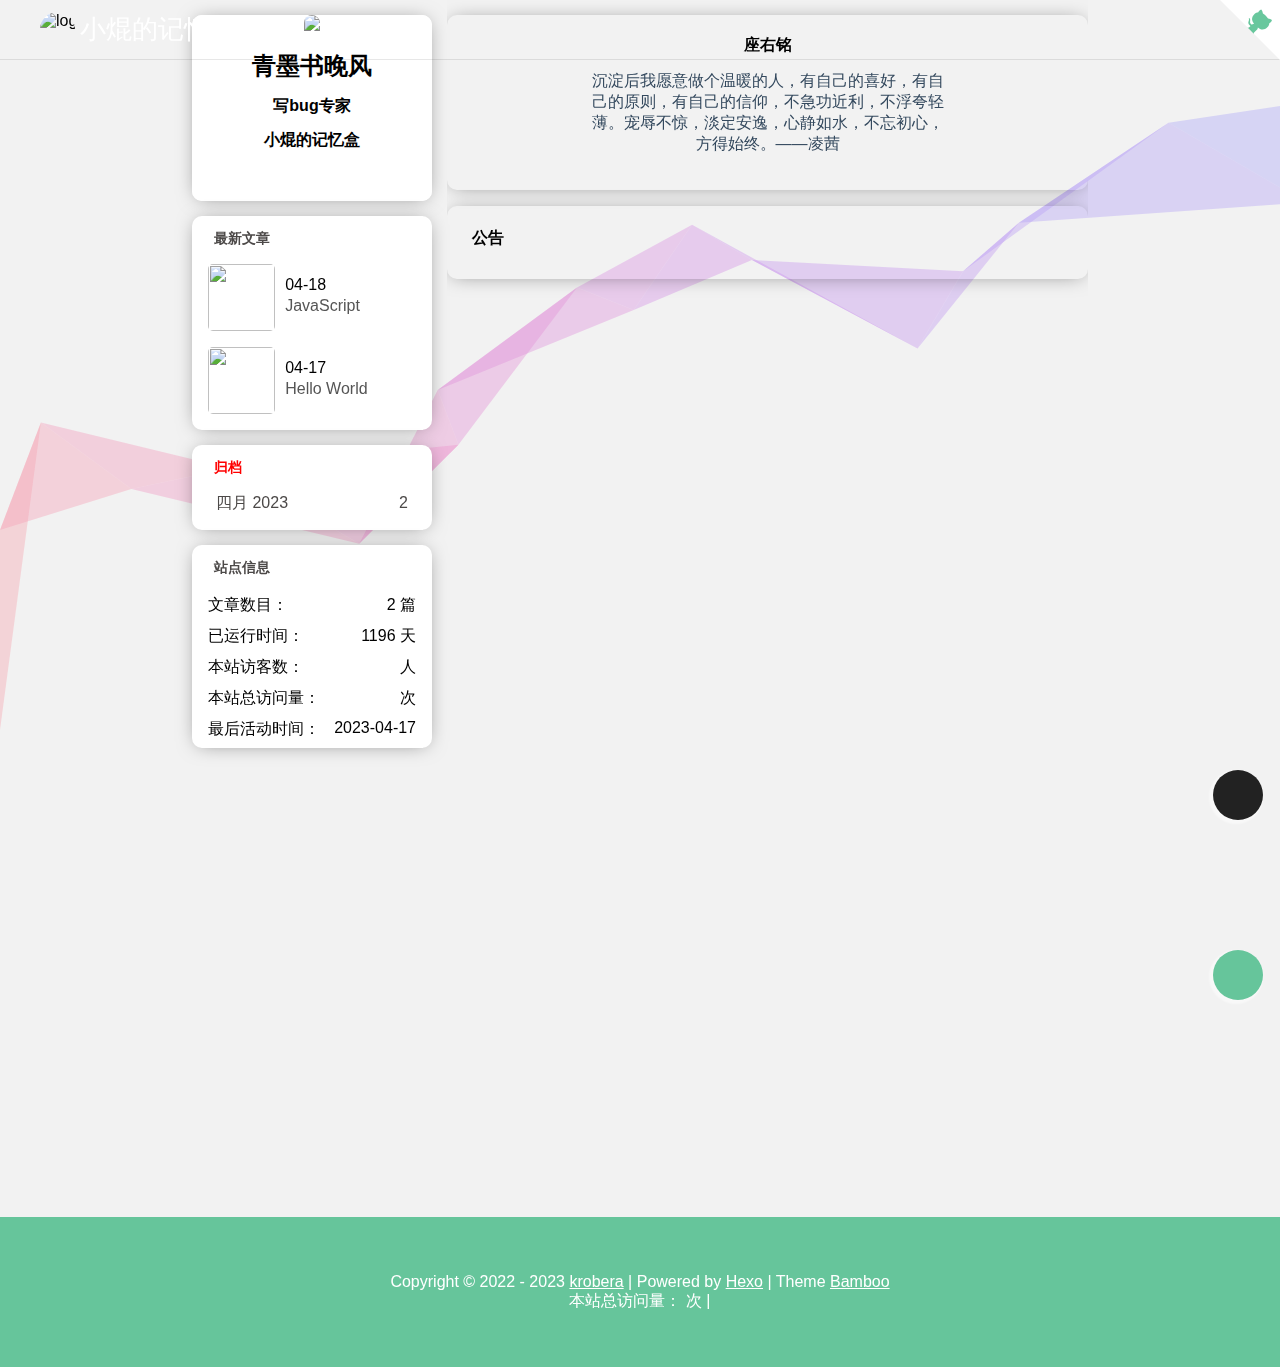
==== commit 4236b227: "My first test from kun-1" ====
--- a/index.html
+++ b/index.html
@@ -1475,7 +1475,7 @@
         <div class="webinfo-item">
           <div>最后活动时间：</div>
           
-            <div id="last-update" style="display: none;">Tue Apr 18 2023 01:28:00 GMT+0800 (中国标准时间)</div>
+            <div id="last-update" style="display: none;">Tue Apr 18 2023 01:37:22 GMT+0800 (中国标准时间)</div>
             <div id="last-update-show">2023-04-18 日</div>
           
         </div>
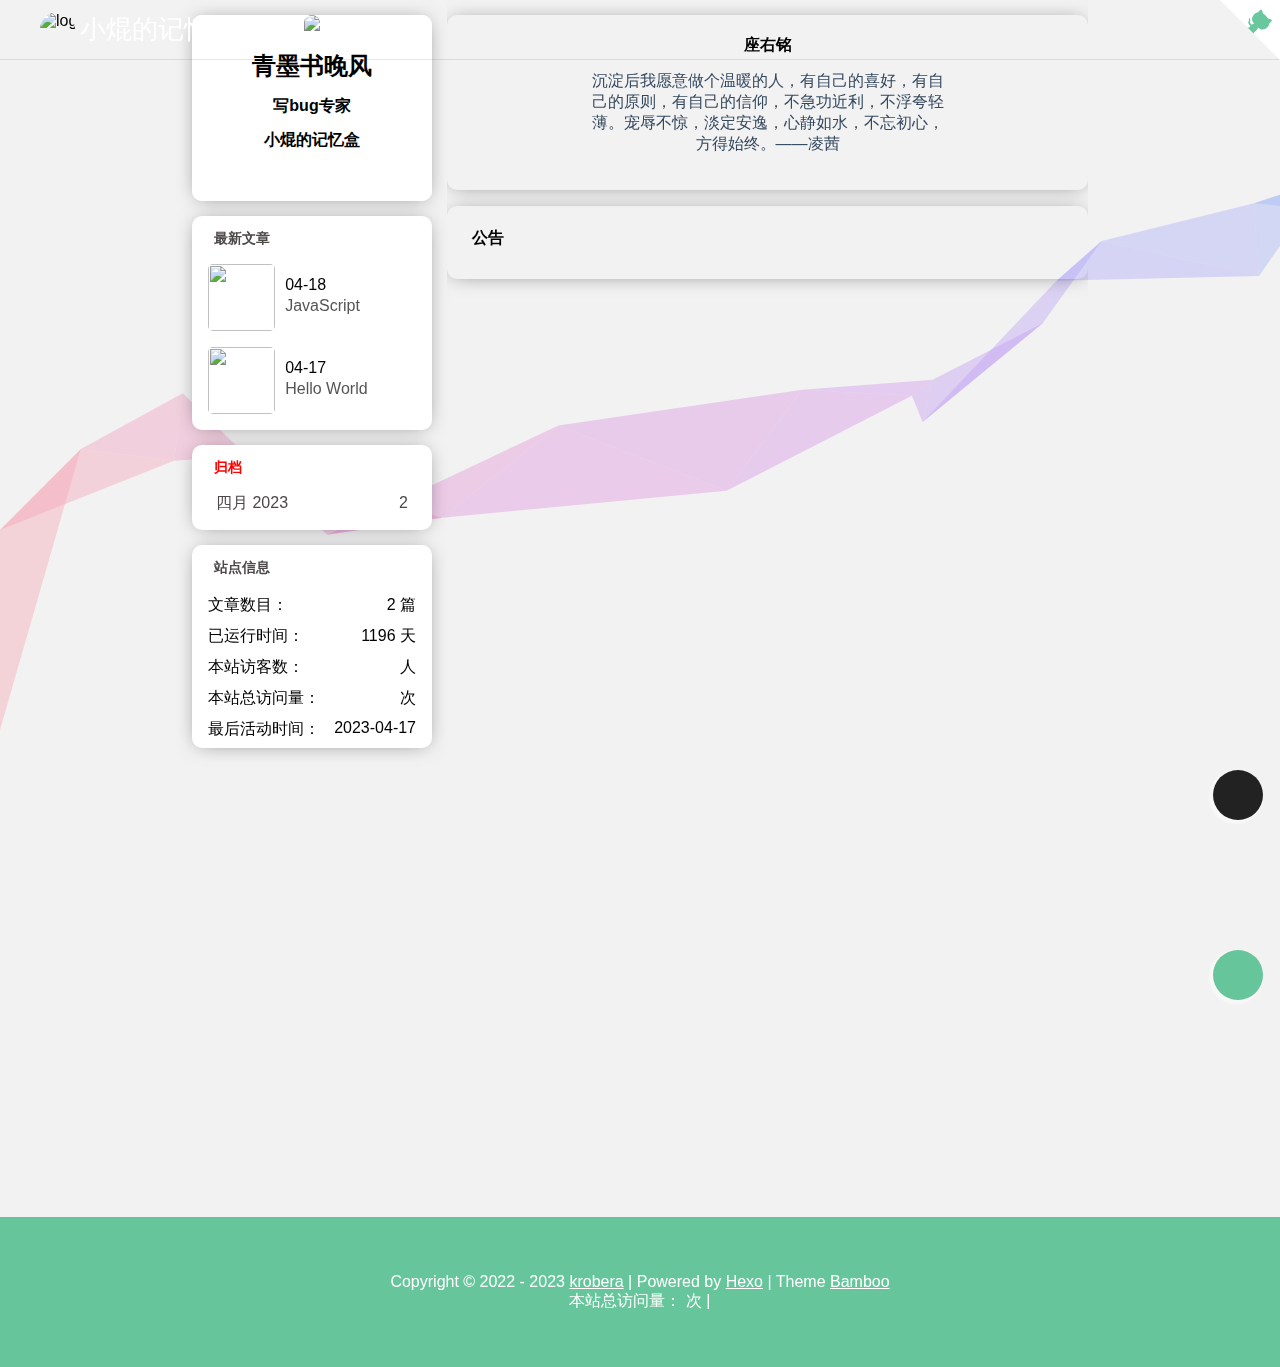
==== commit 9b813de1: "My first test from kun-1" ====
--- a/index.html
+++ b/index.html
@@ -1475,7 +1475,7 @@
         <div class="webinfo-item">
           <div>最后活动时间：</div>
           
-            <div id="last-update" style="display: none;">Tue Apr 18 2023 01:37:22 GMT+0800 (中国标准时间)</div>
+            <div id="last-update" style="display: none;">Tue Apr 18 2023 01:38:26 GMT+0800 (中国标准时间)</div>
             <div id="last-update-show">2023-04-18 日</div>
           
         </div>
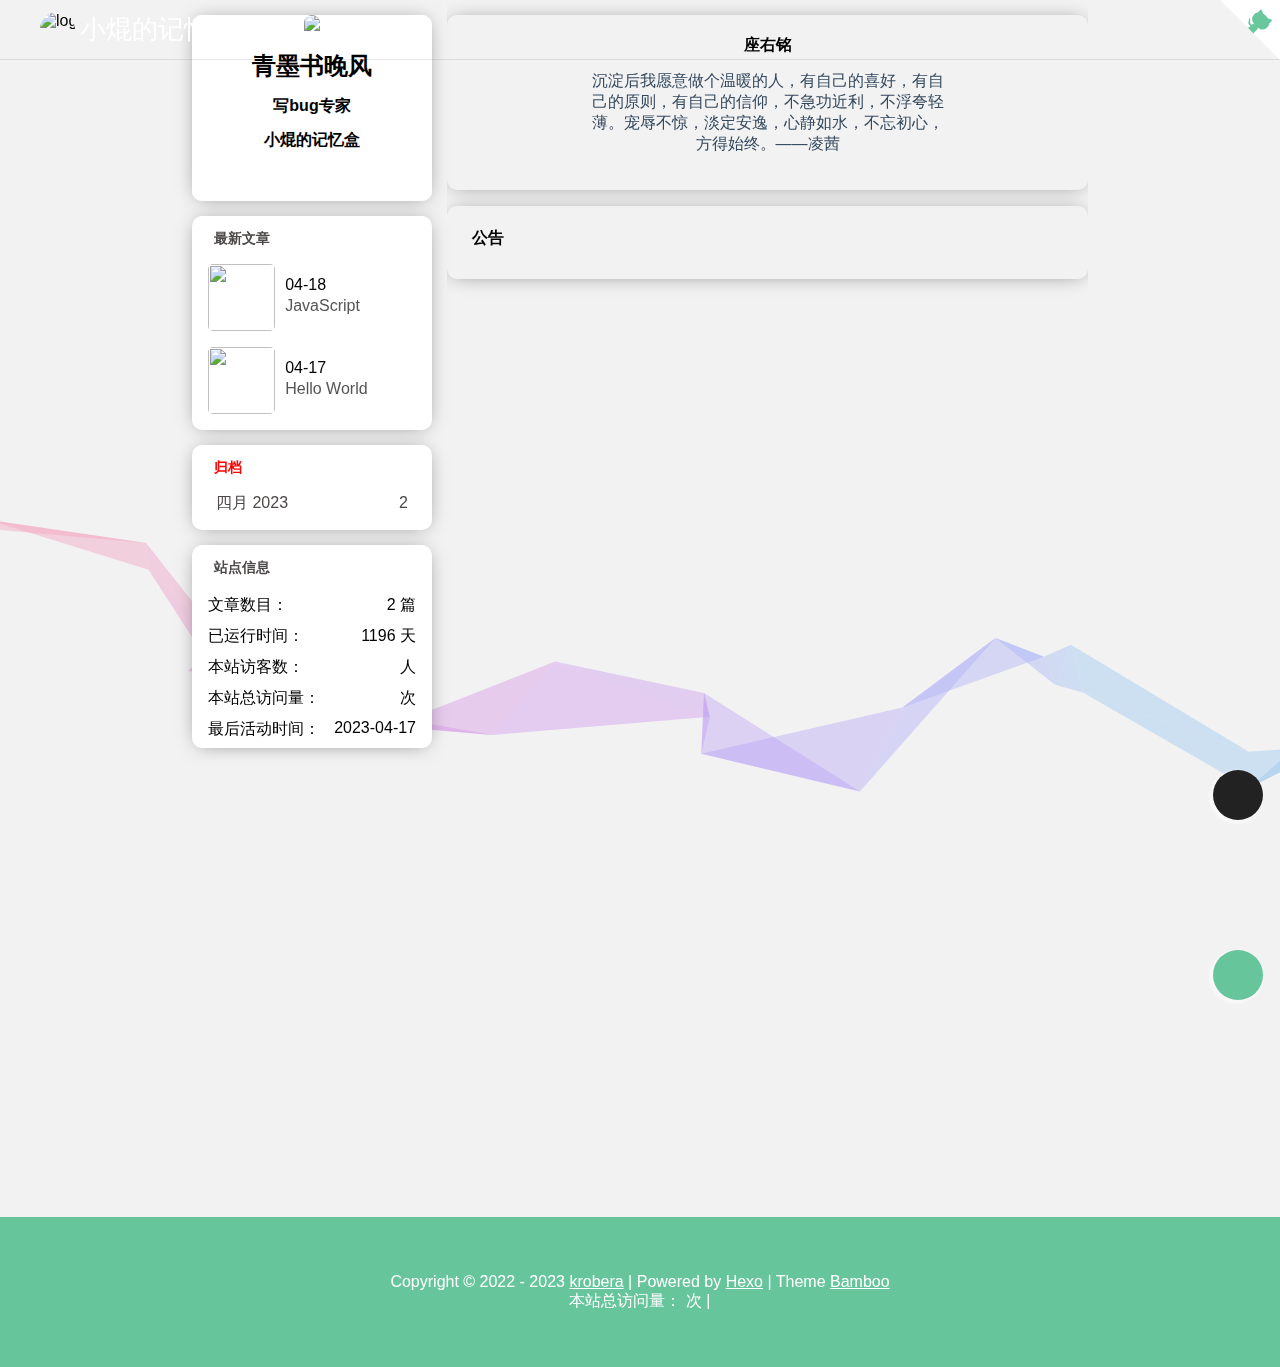
==== commit 965089f5: "My first test from kun-1" ====
--- a/index.html
+++ b/index.html
@@ -1475,7 +1475,7 @@
         <div class="webinfo-item">
           <div>最后活动时间：</div>
           
-            <div id="last-update" style="display: none;">Tue Apr 18 2023 01:38:26 GMT+0800 (中国标准时间)</div>
+            <div id="last-update" style="display: none;">Tue Apr 18 2023 01:46:39 GMT+0800 (中国标准时间)</div>
             <div id="last-update-show">2023-04-18 日</div>
           
         </div>
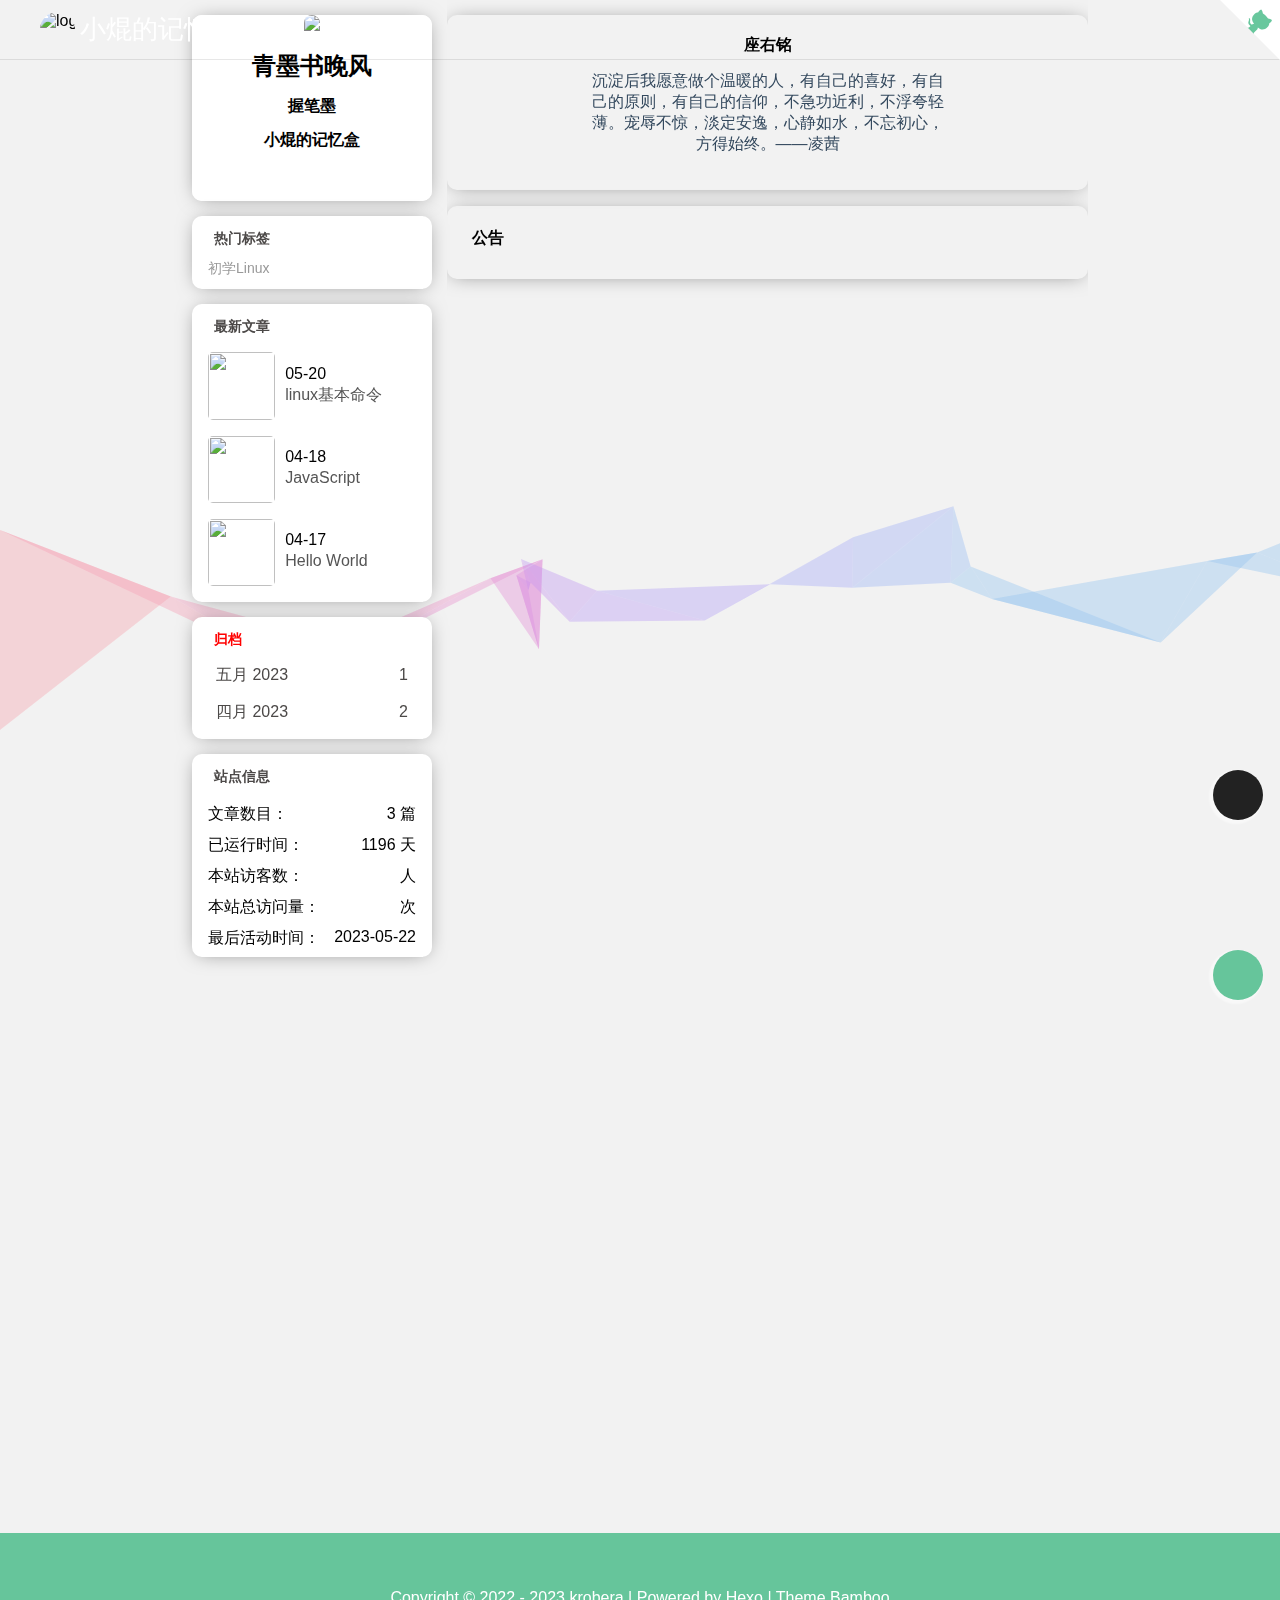
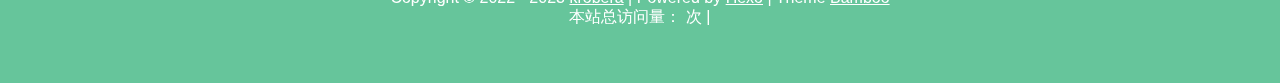
==== commit 5859fdd7: "new" ====
--- a/index.html
+++ b/index.html
@@ -1156,6 +1156,8 @@
 		
 			
 		
+			
+		
 	</div>
 </div>
 
@@ -1168,6 +1170,76 @@
   
     
     <article class="post reveal" style="flex-direction: row-reverse;   ">
+      <div class="post-main">
+        <div class="post-info">
+          <div class="post-time">
+            <i class="fas fa-clock" aria-hidden="true"></i>
+            <span class="post-time">2023-05-20</span>
+          </div>
+          <div class="post-title">
+            <a class="post-title-link" href="/2023/05/20/linux%E5%9F%BA%E6%9C%AC%E5%91%BD%E4%BB%A4/">linux基本命令</a>
+          </div>
+          <div class="post-meta">
+            <div class="post-tags">
+              <!-- 文章详情页的标签 -->
+
+    <i class="iconfont icontag"></i>
+    <ul class="article-tag-list" itemprop="keywords"><li class="article-tag-list-item"><a class="article-tag-list-link" href="/tags/%E5%88%9D%E5%AD%A6Linux/" rel="tag">初学Linux</a></li></ul>
+
+            </div>
+            <div class="post-categories">
+              <!-- 文章详情页的分类 -->
+
+
+            </div>
+          </div>
+          <div class="post-img-mobile">
+            <a href="/2023/05/20/linux%E5%9F%BA%E6%9C%AC%E5%91%BD%E4%BB%A4/" style="background-size: cover; 
+              background-position: center center;">
+              <img class="lazyload lazyload placeholder" src="https://pica.zhimg.com/80/v2-573ac3e25de03fad9c32add5a05e5cfc_1440w.webp" class="lazyload placeholder" data-srcset="https://pica.zhimg.com/80/v2-573ac3e25de03fad9c32add5a05e5cfc_1440w.webp" srcset="https://pic1.zhimg.com/v2-cd38920285d125be80b3eb504052c550_b.webp" alt="">
+            </a>
+          </div>
+          <div class="post-content">
+            linux命令常用命令
+
+
+命令
+描述
+
+
+
+ctrl+c
+取消命令，并且换行
+
+
+ctrl+u
+清空本行命令
+
+
+tab
+补全命令和文件名，补全不了快速按两下tab键，可以显示备选选项
+
+
+ls
+列出当前目录下所有文件，蓝色是文件夹，白色
+          </div>
+        </div>
+        <div class="post-more">
+          <a href="/2023/05/20/linux%E5%9F%BA%E6%9C%AC%E5%91%BD%E4%BB%A4/">
+            <i class="iconfont iconmore" pointer style="float: right;  " title="阅读更多"></i>
+          </a>
+        </div>
+      </div>
+      <div class="post-img">
+        <a href="/2023/05/20/linux%E5%9F%BA%E6%9C%AC%E5%91%BD%E4%BB%A4/" style="background-size: cover; 
+          background-position: center center;">
+          <img class="lazyload lazyload placeholder" src="https://pica.zhimg.com/80/v2-573ac3e25de03fad9c32add5a05e5cfc_1440w.webp" class="lazyload placeholder" data-srcset="https://pica.zhimg.com/80/v2-573ac3e25de03fad9c32add5a05e5cfc_1440w.webp" srcset="https://pic1.zhimg.com/v2-cd38920285d125be80b3eb504052c550_b.webp" alt="">
+        </a>
+      </div>
+    </article>
+  
+    
+    <article class="post reveal" style="   ">
       <div class="post-main">
         <div class="post-info">
           <div class="post-time">
@@ -1201,7 +1273,7 @@
         </div>
         <div class="post-more">
           <a href="/2023/04/18/JavaScript/">
-            <i class="iconfont iconmore" pointer style="float: right;  " title="阅读更多"></i>
+            <i class="iconfont iconmore" pointer style="  " title="阅读更多"></i>
           </a>
         </div>
       </div>
@@ -1214,7 +1286,7 @@
     </article>
   
     
-    <article class="post reveal" style="   ">
+    <article class="post reveal" style="flex-direction: row-reverse;   ">
       <div class="post-main">
         <div class="post-info">
           <div class="post-time">
@@ -1247,7 +1319,7 @@
         </div>
         <div class="post-more">
           <a href="/2023/04/17/hello-world/">
-            <i class="iconfont iconmore" pointer style="  " title="阅读更多"></i>
+            <i class="iconfont iconmore" pointer style="float: right;  " title="阅读更多"></i>
           </a>
         </div>
       </div>
@@ -1282,7 +1354,7 @@
           <h2>青墨书晚风</h2>
         
         
-          <p>写bug专家</p>
+          <p>握笔墨</p>
 
         
         
@@ -1348,6 +1420,20 @@
       
       
         
+<section class="widget side_tagcloud">
+    
+  <header>
+    
+      <a style="color: " href='/tags/'><i class="fas fa-tags fa-fw" aria-hidden="true"></i><span class='name'>热门标签</span></a>
+    
+  </header>
+
+
+    <div class='content'>
+    <a href="/tags/%E5%88%9D%E5%AD%A6Linux/" style="font-size: 14px; color: #999">初学Linux</a>
+    </div>
+</section>
+
   
       
       
@@ -1365,6 +1451,27 @@
       <!-- hash算法 -->
       
       <div class="aside-list">
+        
+          <div class="aside-list-item">
+            
+            
+            
+
+            <div class="post-img-box">
+              <a href="/2023/05/20/linux%E5%9F%BA%E6%9C%AC%E5%91%BD%E4%BB%A4/" class="post-img " style="background-size: cover; 
+                background-position: center center;">
+                <img class="lazyload lazyload placeholder" style="width:100%;height:100%;object-fit:cover;" data-src="https://pica.zhimg.com/80/v2-573ac3e25de03fad9c32add5a05e5cfc_1440w.webp" class="lazyload placeholder" data-srcset="https://pica.zhimg.com/80/v2-573ac3e25de03fad9c32add5a05e5cfc_1440w.webp" srcset="https://pic1.zhimg.com/v2-cd38920285d125be80b3eb504052c550_b.webp" alt="">
+              </a>
+            </div>
+            <div class="post-date-title">
+              <div>
+                
+                  <span class="post-date">05-20</span>
+                
+              </div>
+              <a class="post-title" href="/2023/05/20/linux%E5%9F%BA%E6%9C%AC%E5%91%BD%E4%BB%A4/">linux基本命令</a>
+            </div>
+          </div>
         
           <div class="aside-list-item">
             
@@ -1415,7 +1522,7 @@
       
   <section class="widget side_archives">
     
-    <header><a style="color: red" href='/archives/'><i class="fas fa-archive fa-fw" aria-hidden="true"></i><span class='name'>归档</span></a></header><div class="content"><ul class="card-archive-list"><li class="card-archive-list-item"><a class="card-archive-list-link" href="/archives/2023/04/"><span class="card-archive-list-date">四月 2023</span><span class="card-archive-list-count">2</span></a></li></ul></div>
+    <header><a style="color: red" href='/archives/'><i class="fas fa-archive fa-fw" aria-hidden="true"></i><span class='name'>归档</span></a></header><div class="content"><ul class="card-archive-list"><li class="card-archive-list-item"><a class="card-archive-list-link" href="/archives/2023/05/"><span class="card-archive-list-date">五月 2023</span><span class="card-archive-list-count">1</span></a></li><li class="card-archive-list-item"><a class="card-archive-list-link" href="/archives/2023/04/"><span class="card-archive-list-date">四月 2023</span><span class="card-archive-list-count">2</span></a></li></ul></div>
   </section>
 
       <section class="widget side_webinfo">
@@ -1432,7 +1539,7 @@
       
         <div class="webinfo-item">
           <div>文章数目：</div>
-          <div>2 篇</div>
+          <div>3 篇</div>
         </div>
       
 
@@ -1475,8 +1582,8 @@
         <div class="webinfo-item">
           <div>最后活动时间：</div>
           
-            <div id="last-update" style="display: none;">Tue Apr 18 2023 01:46:39 GMT+0800 (中国标准时间)</div>
-            <div id="last-update-show">2023-04-18 日</div>
+            <div id="last-update" style="display: none;">Mon May 22 2023 22:26:28 GMT+0800 (中国标准时间)</div>
+            <div id="last-update-show">2023-05-22 日</div>
           
         </div>
         
@@ -1526,7 +1633,7 @@
           try {
             document.getElementById('last-update-show').innerHTML = timeago(new Date(lastUpDate));
           } catch (error) {
-            document.getElementById('last-update-show').innerHTML = '2023-04-18 日';
+            document.getElementById('last-update-show').innerHTML = '2023-05-22 日';
           }
         </script>
         
@@ -1541,10 +1648,6 @@
 </div>
 <!-- 花瓣和雪花飘落 -->
 <!-- 雪花和花瓣特效 -->
-
-  
-    <script src="/js/falling/snow.js"></script>
-  
 
 
 
@@ -1848,7 +1951,7 @@
   type="playlist"
   id="8062553743"
   fixed='true'
-  autoplay='true'
+  autoplay='false'
   theme='#42b983'
   loop='all'
   order='random'
@@ -2359,10 +2462,6 @@
 <!-- 鼠标点击特效 -->
 <!-- 爱心点击 -->
 
-  
-    <script src="/js/cursor/text.js"></script>
-  
-
 
 
 
